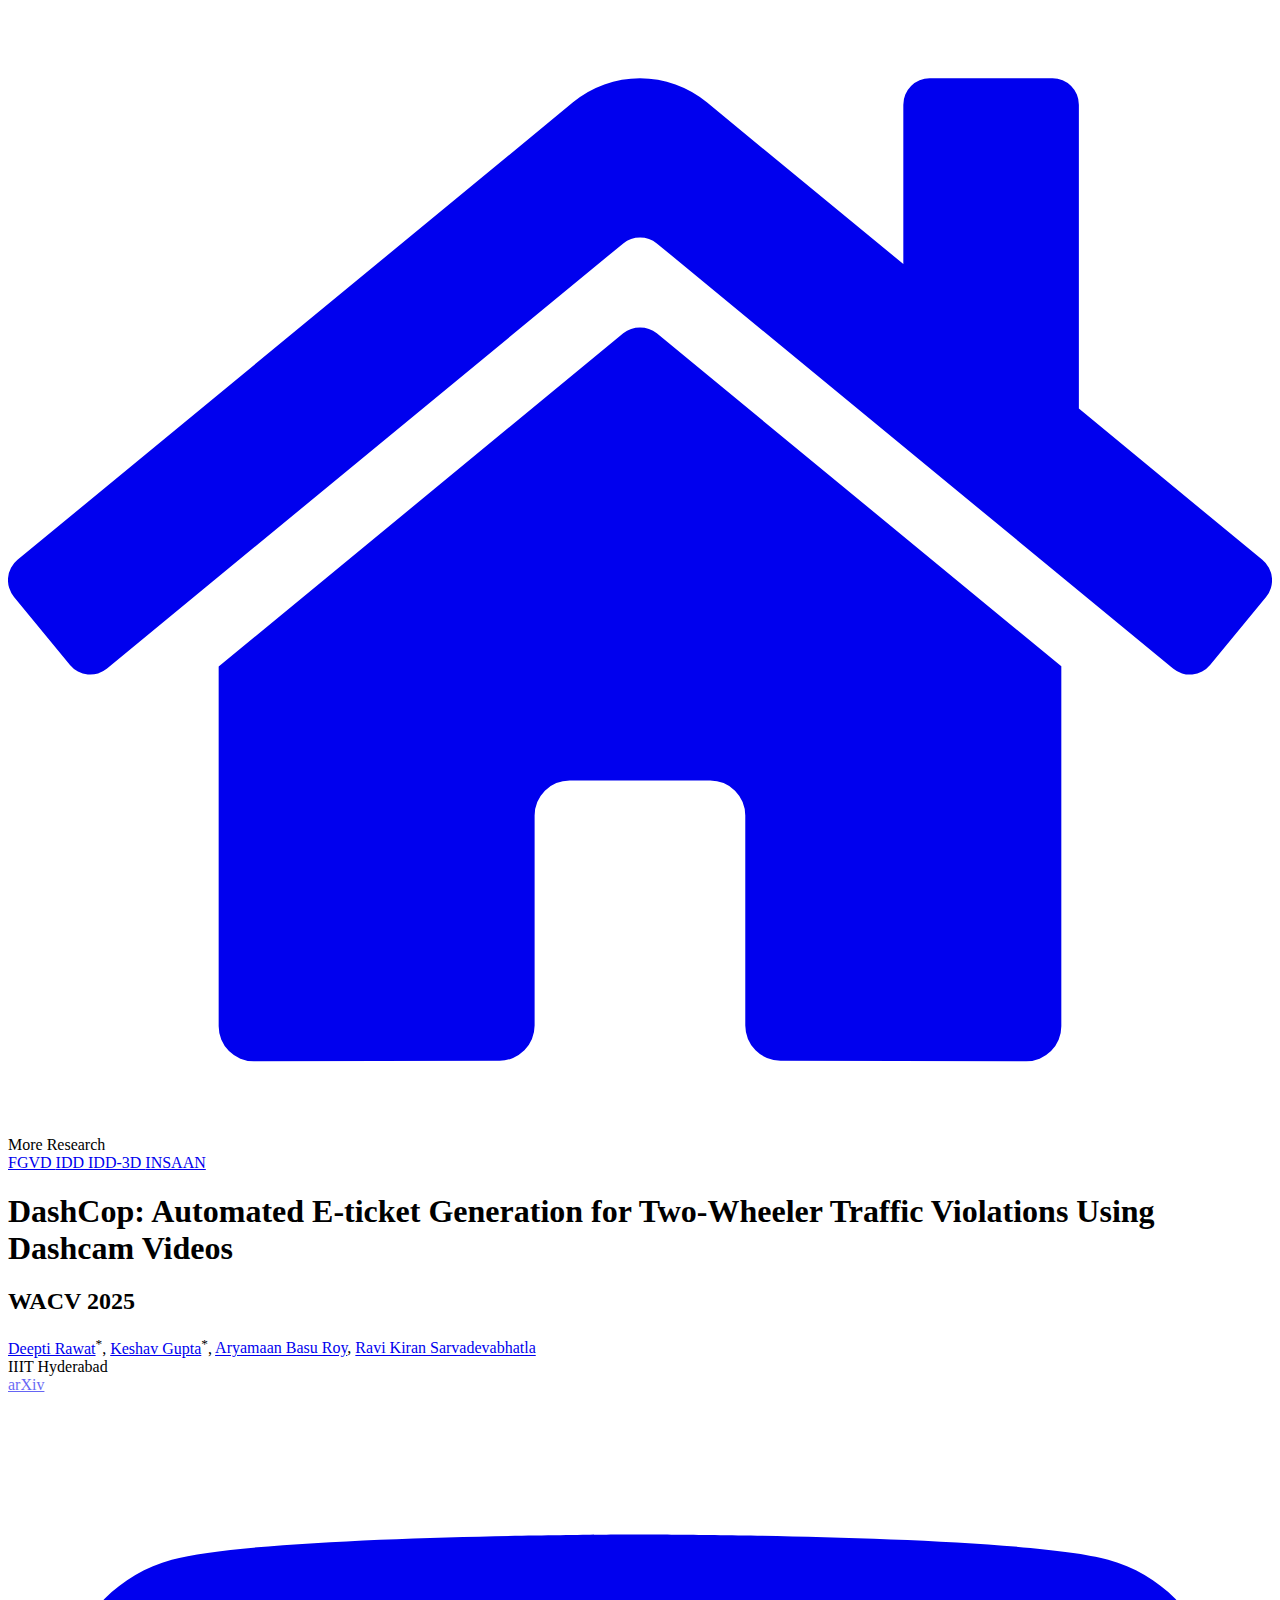
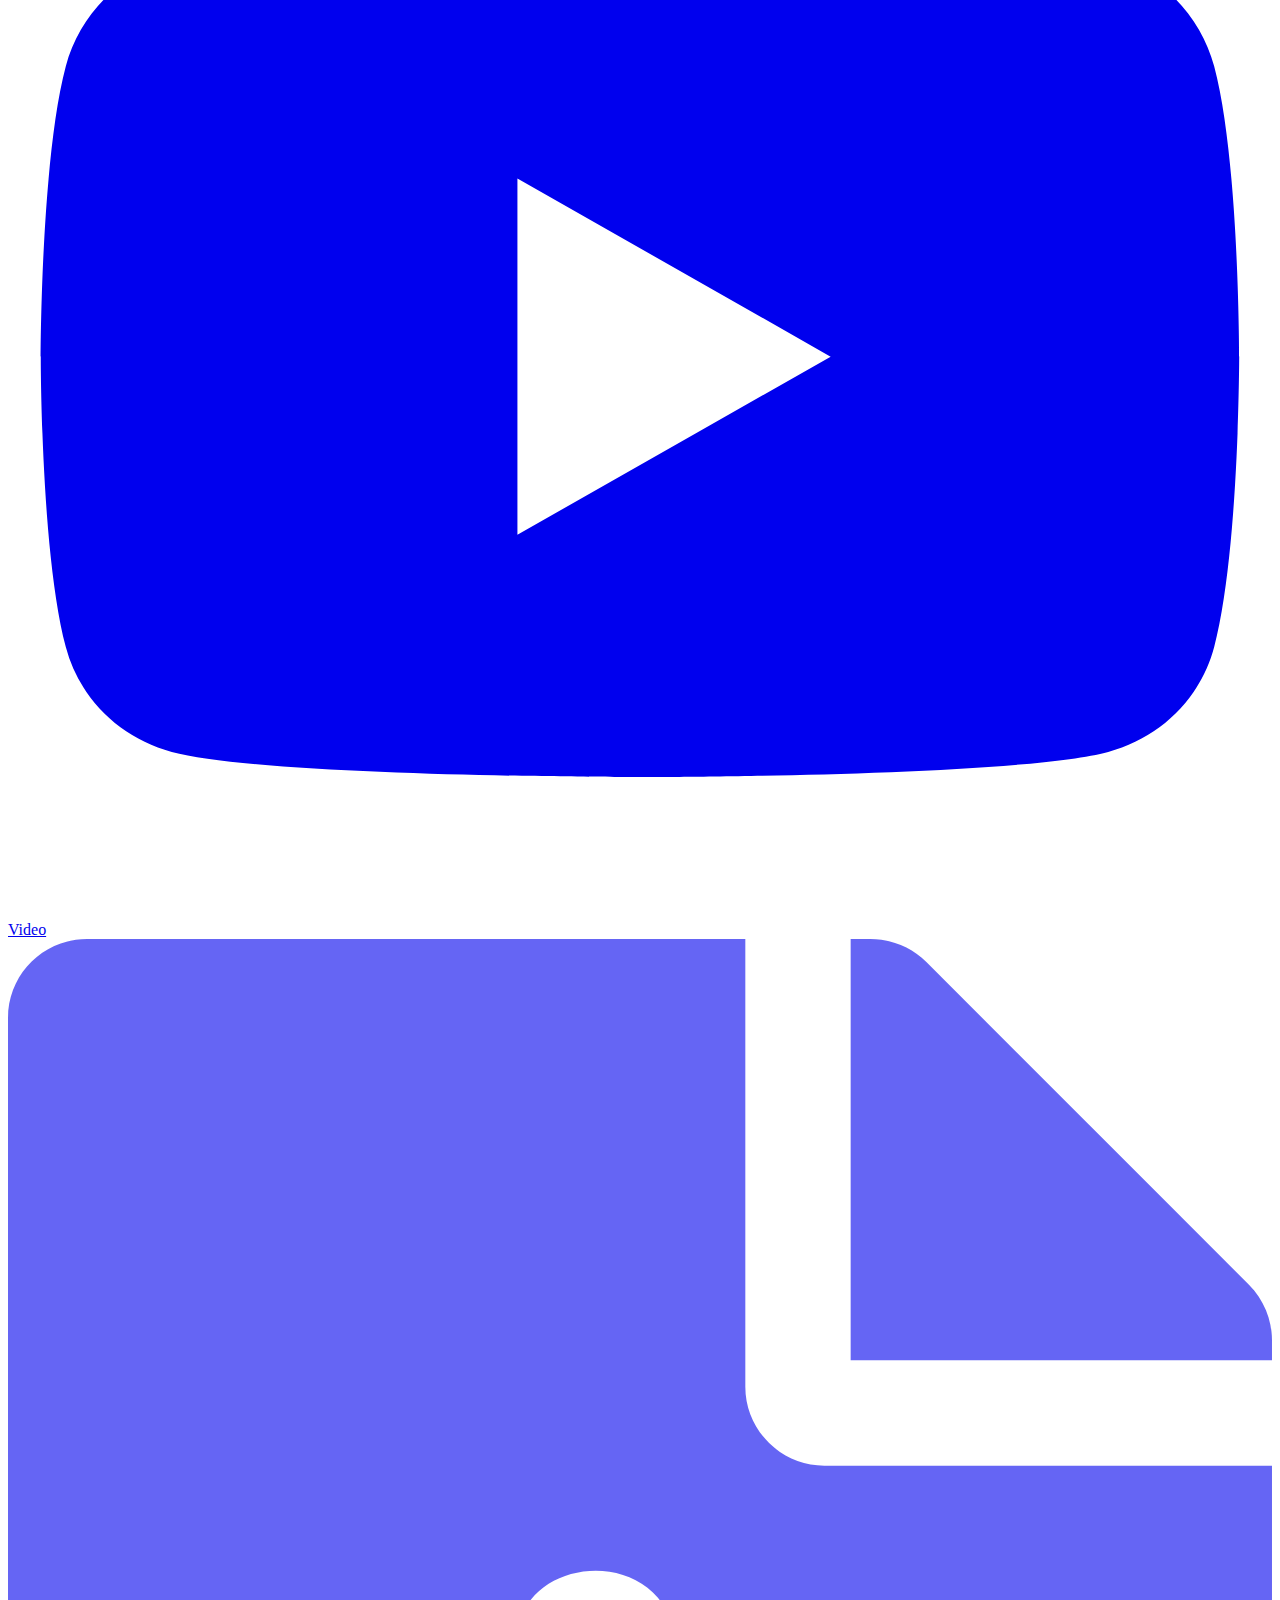
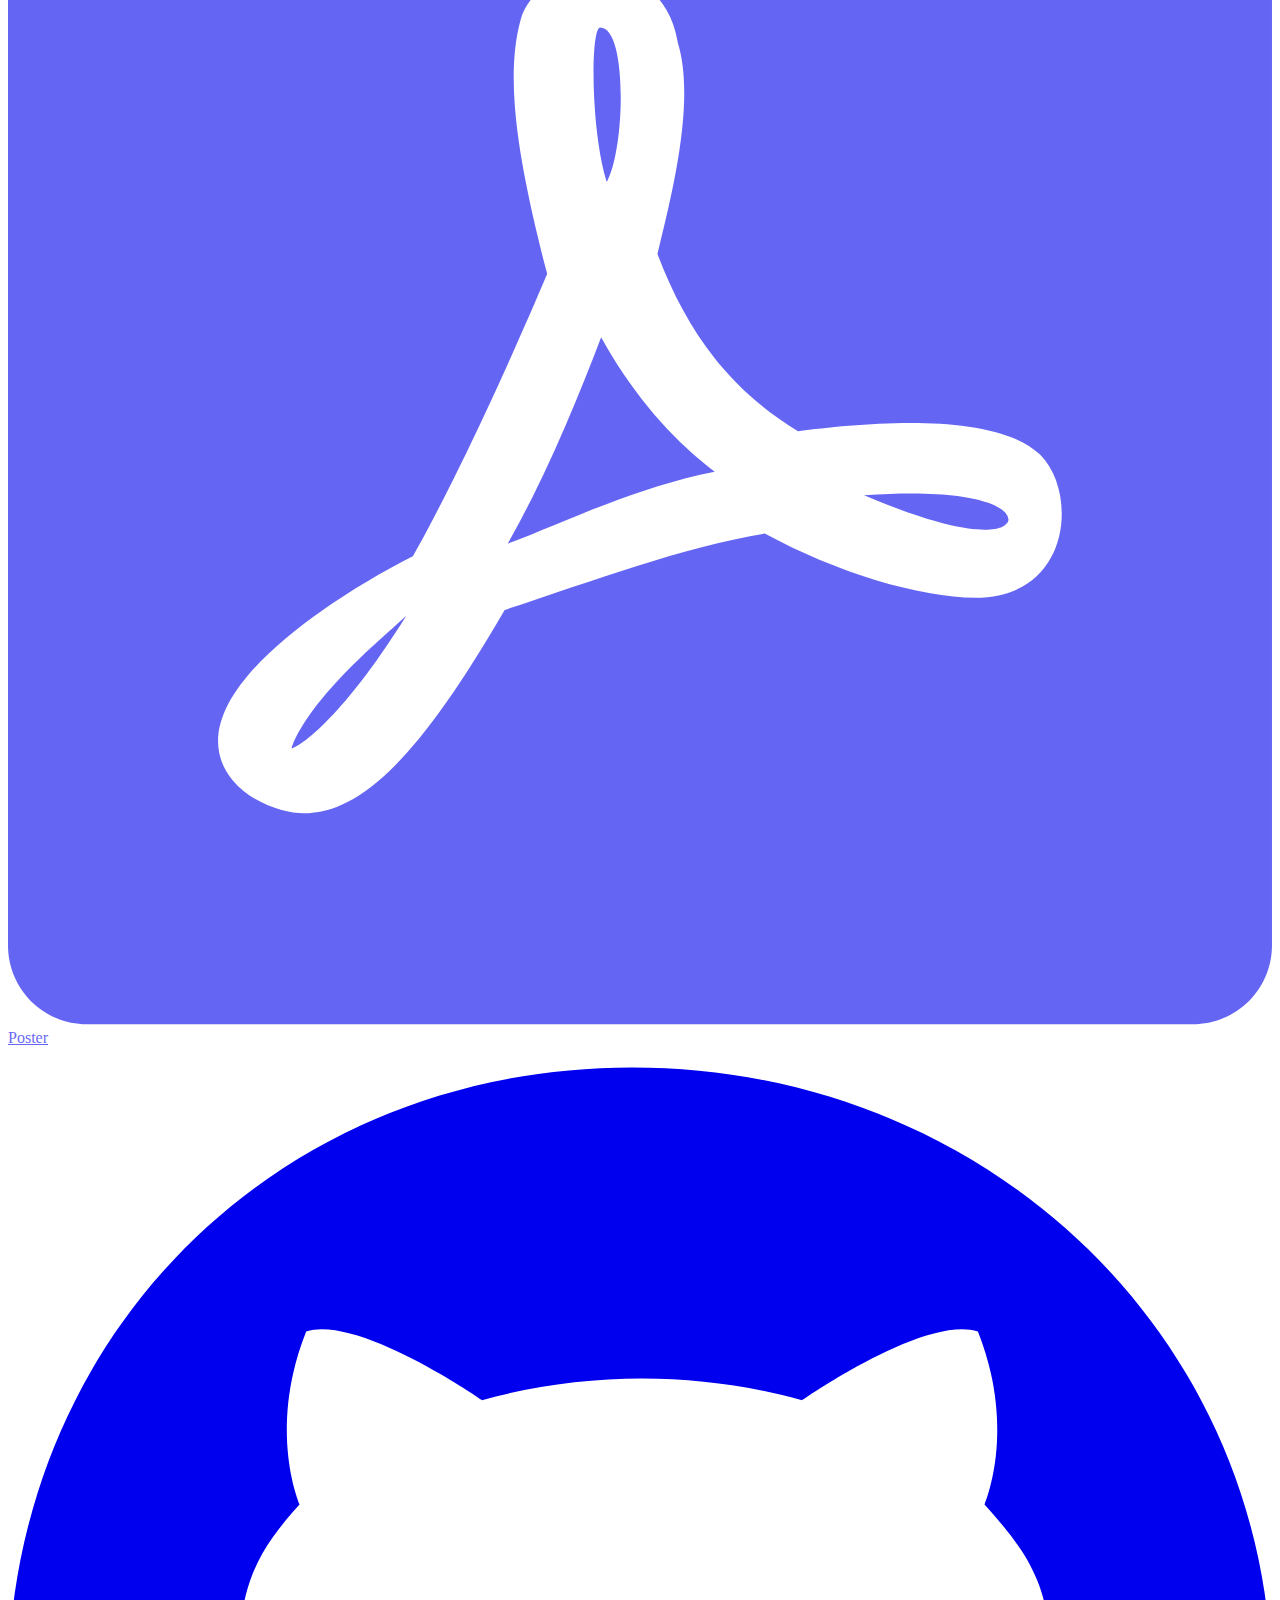
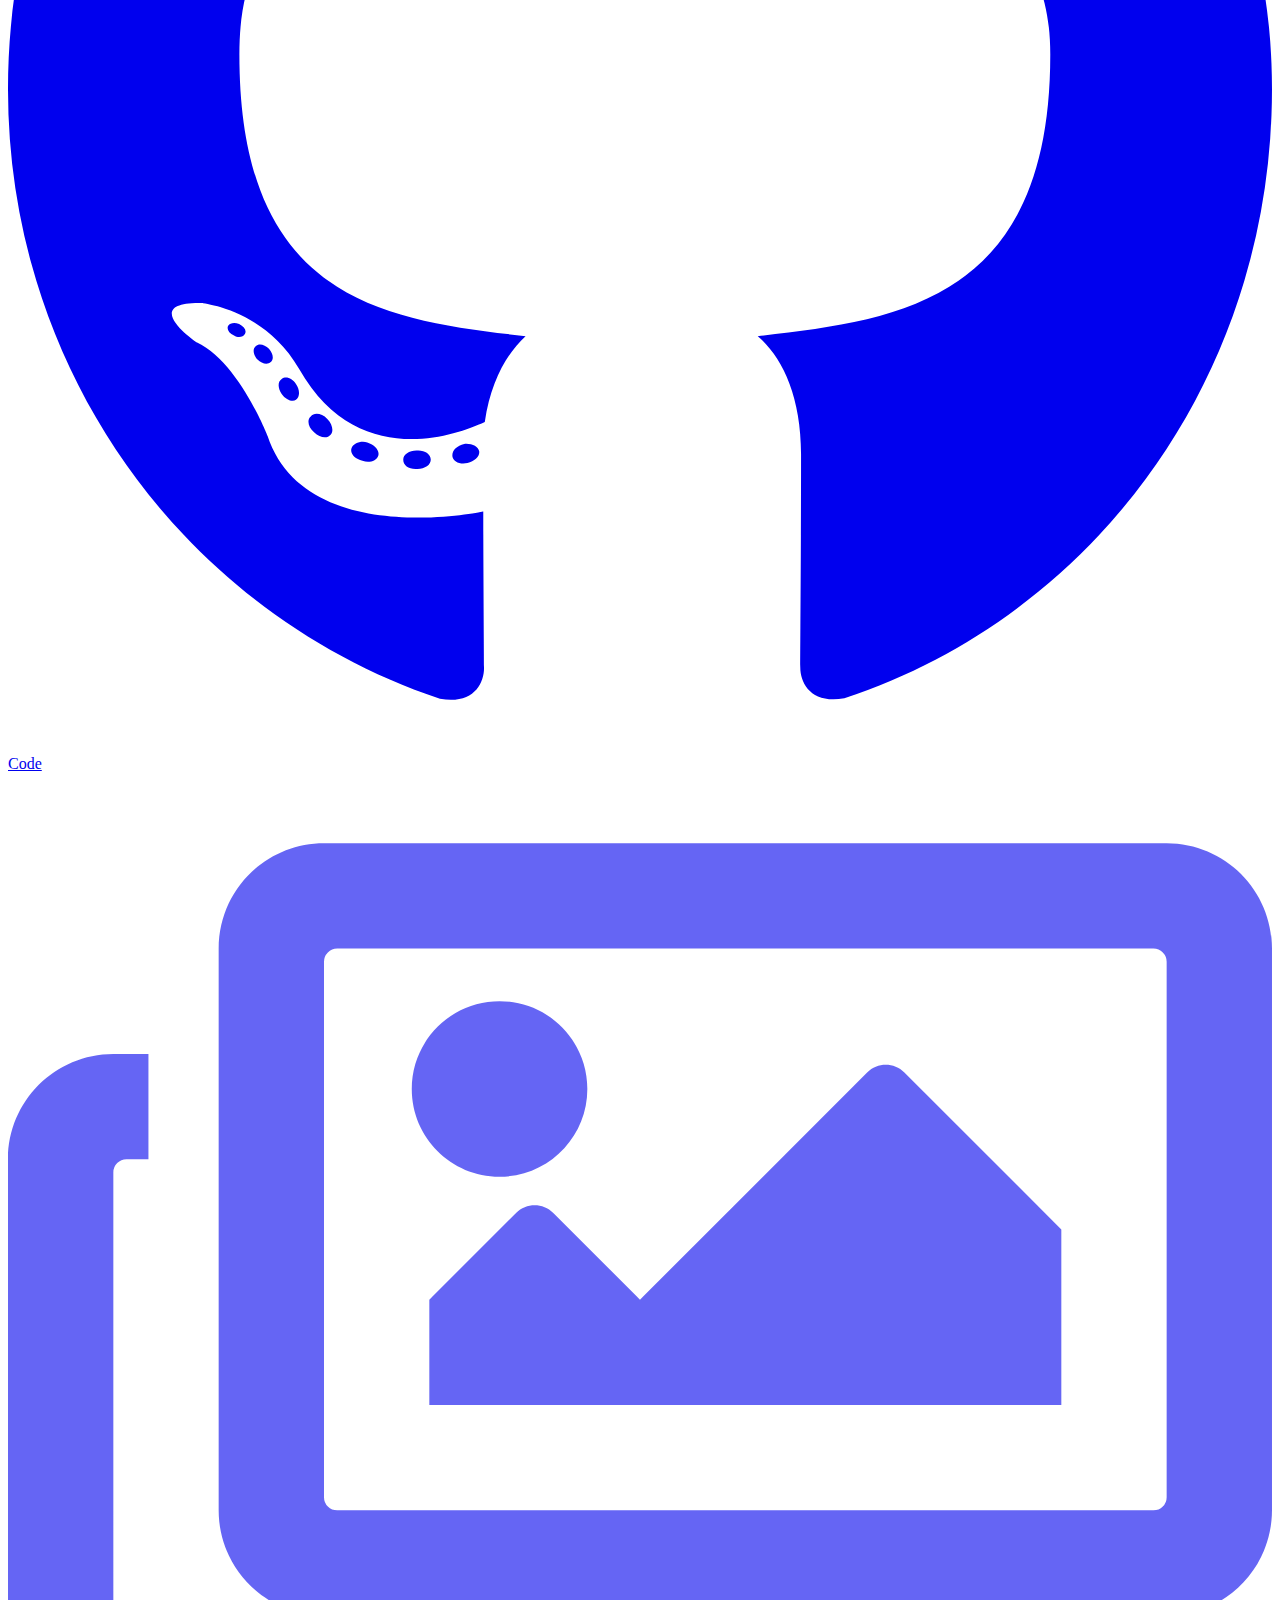
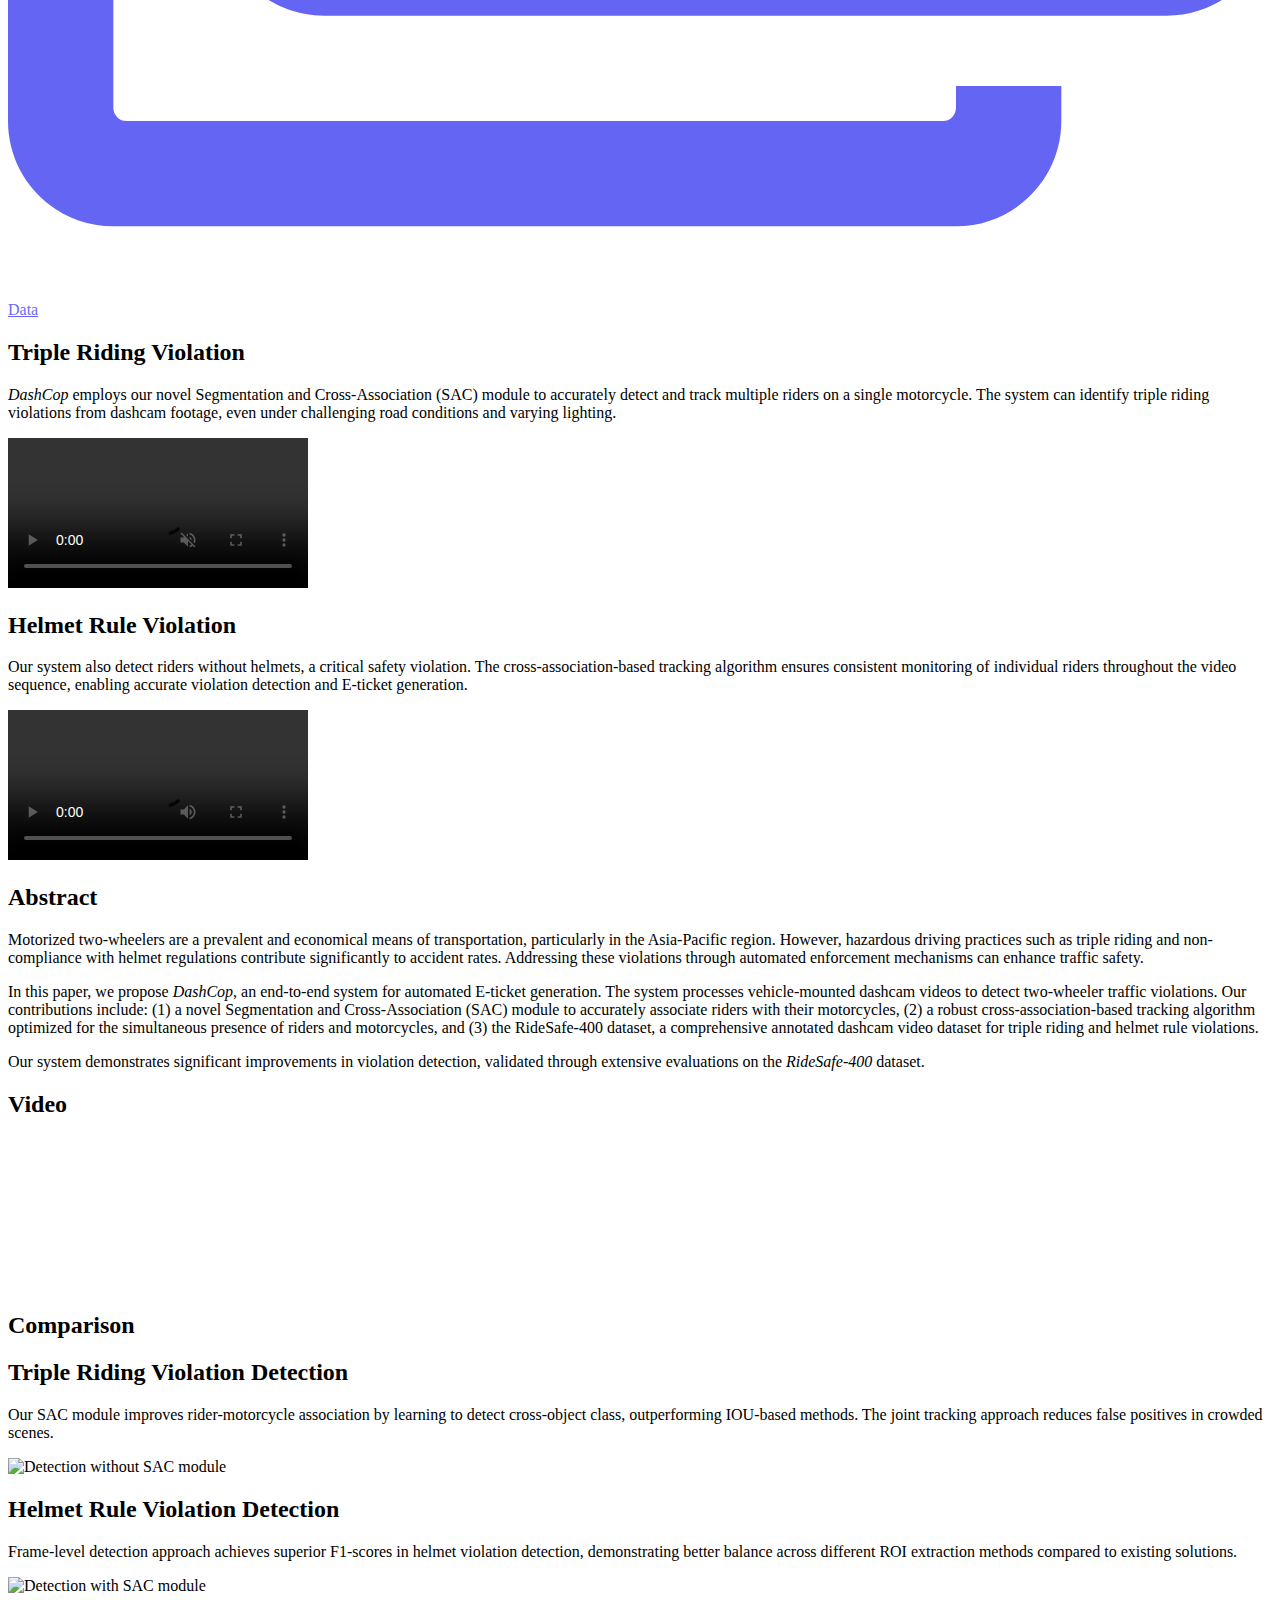
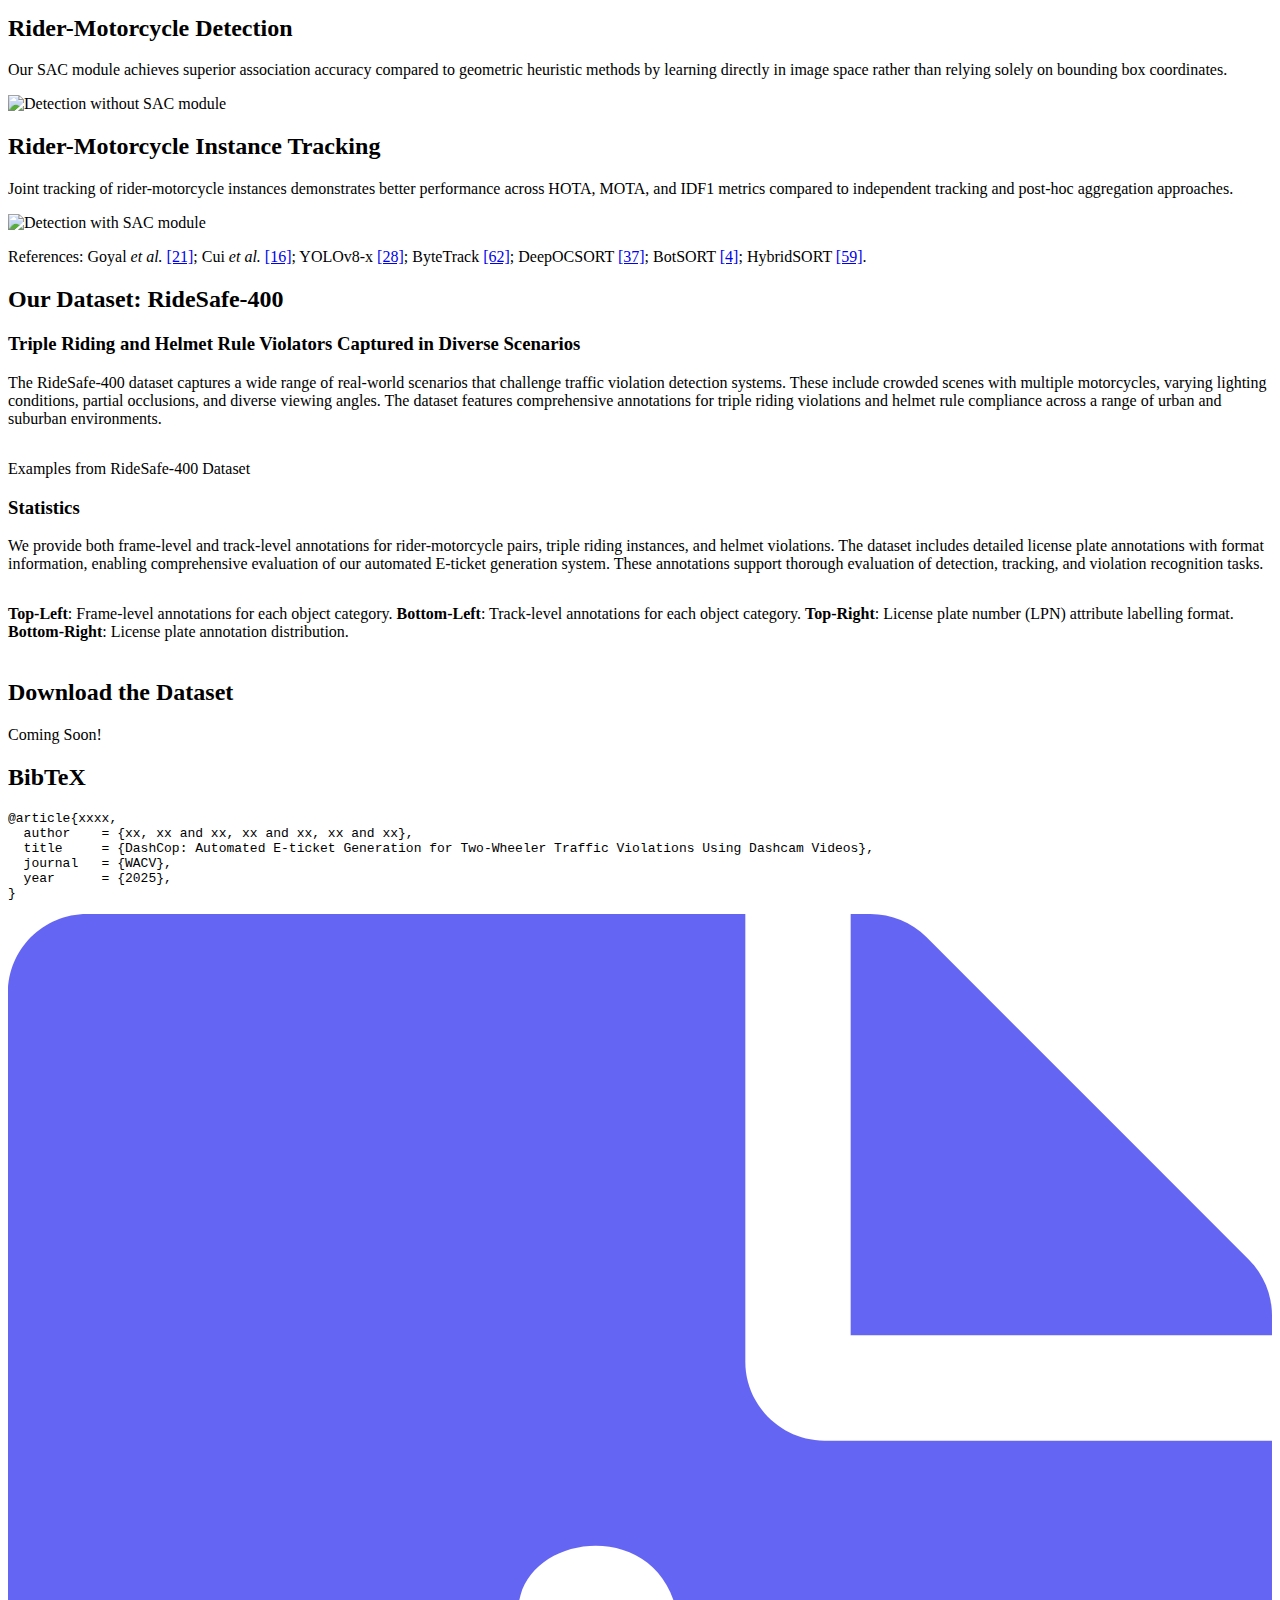
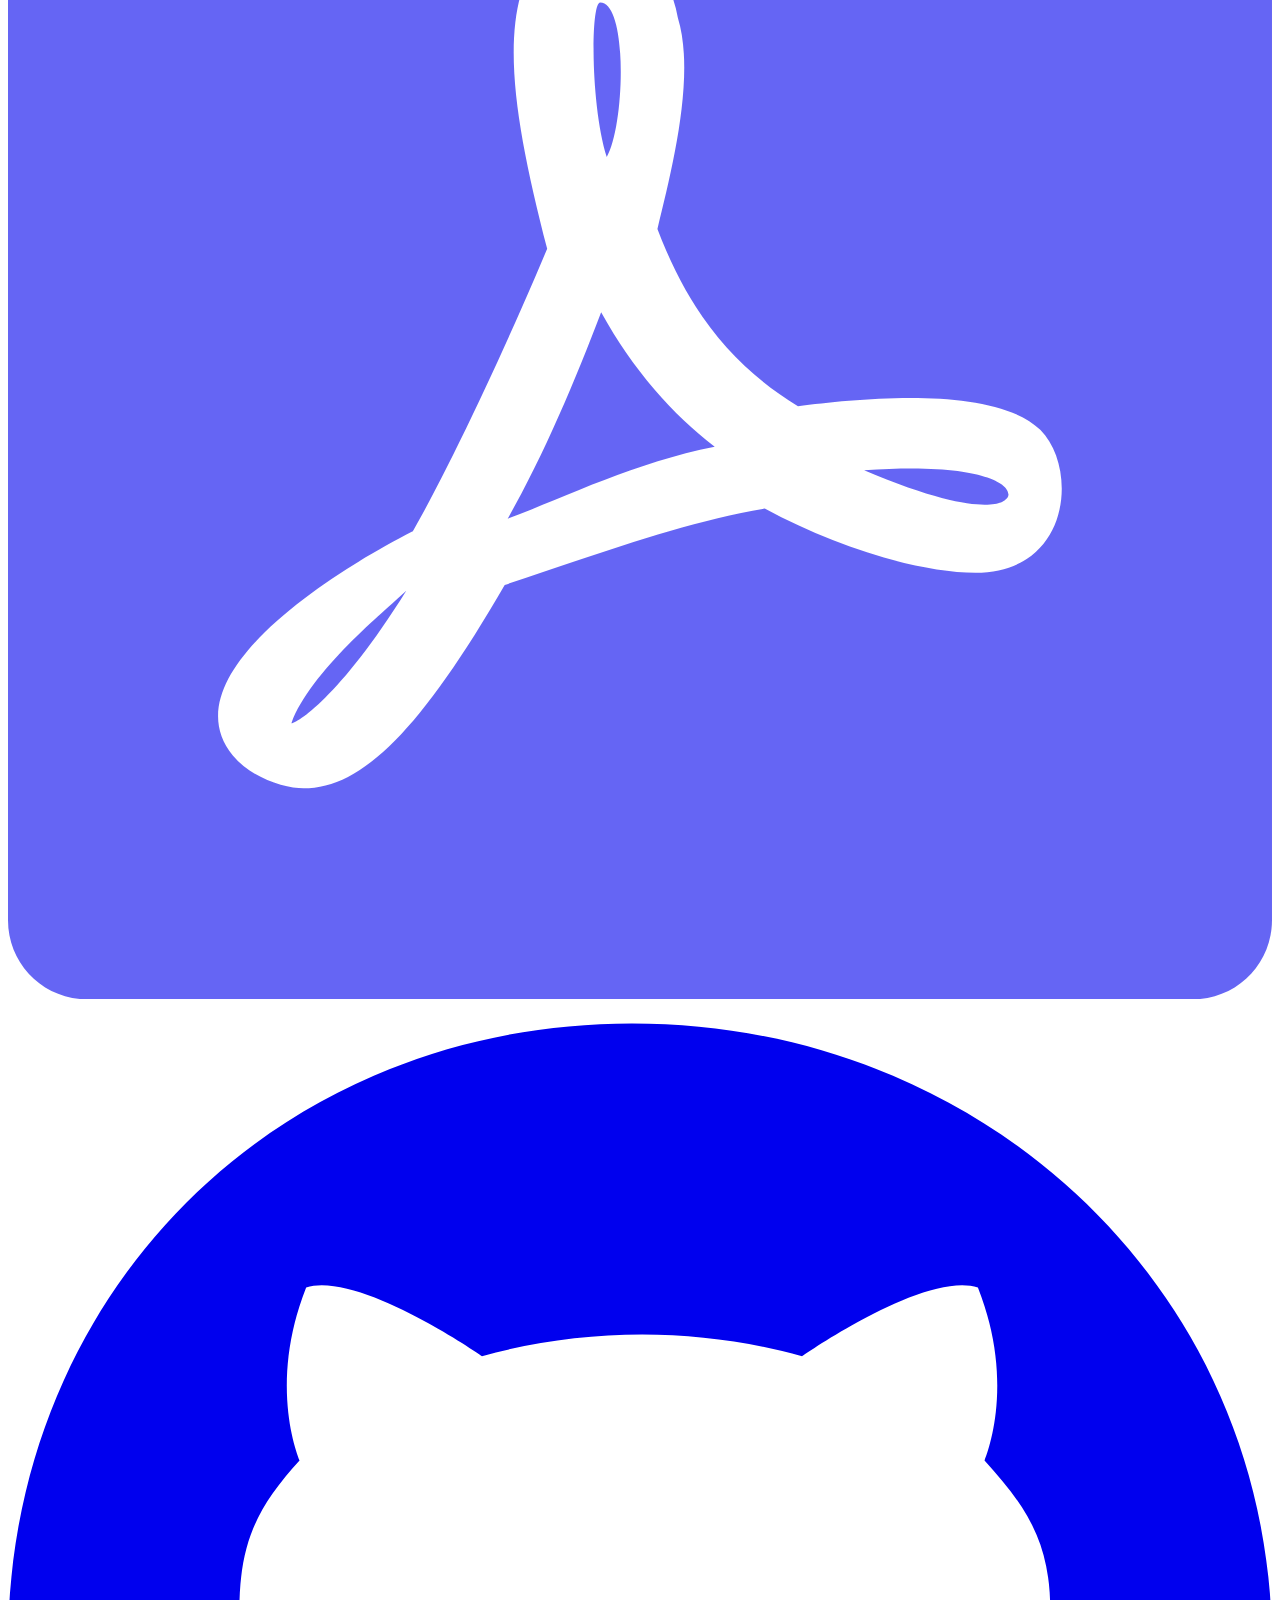
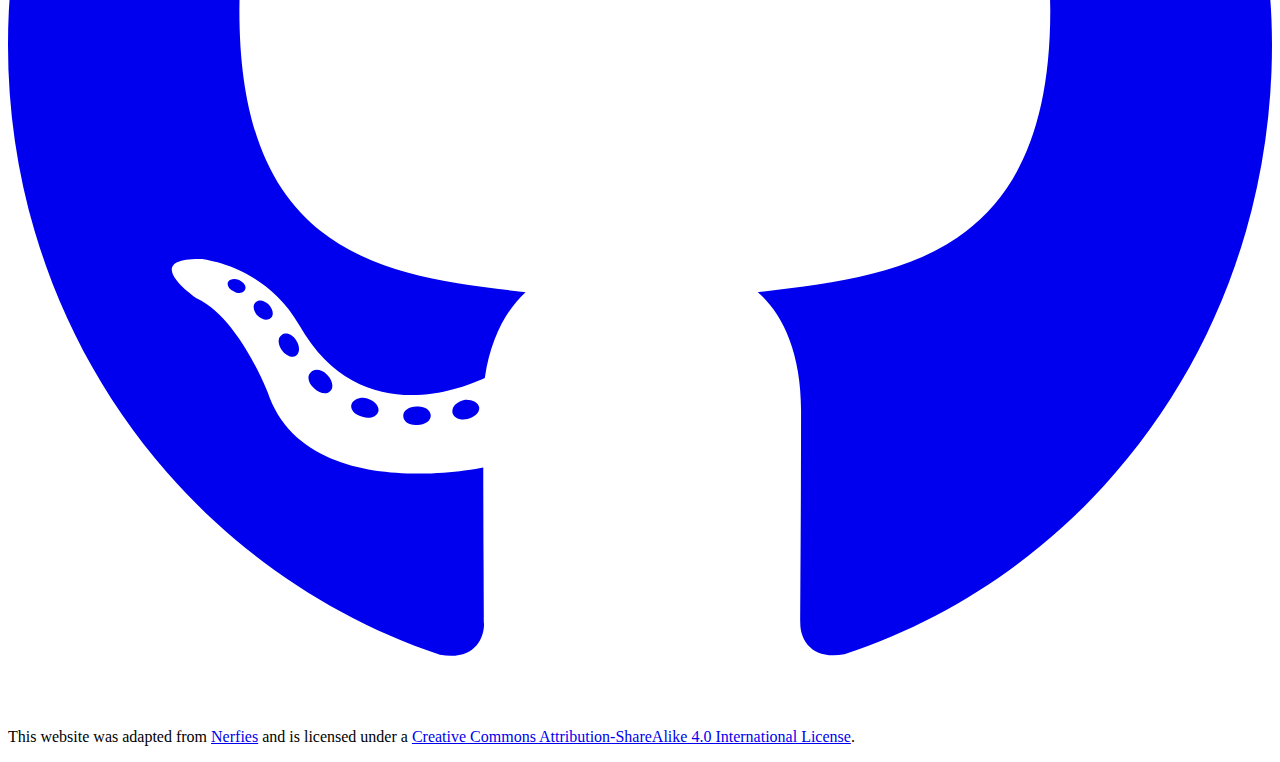
==== index.html @ e3e87f29 "Update index.html" ====
<!DOCTYPE html>
<html>
<head>
  <meta charset="utf-8">
  <meta name="description"
        content="DashCop, an end-to-end system for automated E-ticket generation. The system processes vehicle-mounted dashcam videos to detect two-wheeler traffic violations.">
  <meta name="keywords" content="RideSafe-400, Automated E-ticket generation, Traffic violation detection, Motorized two-wheelers, Dashcam video analysis, Triple riding detection, Helmet compliance, Automated traffic monitoring, Road safety technology, Two-wheeler accident prevention, Association-based tracking, License plate recognition, AutomatedEnforcement, TrafficSafety, DashCamAnalysis, TwoWheelerSafety, TripleRiding, HelmetDetection, E-Ticketing, CrossAssociation, RideSafe400, RoadSafetyTech, LicenseRecognition, ViolationDetection, TrafficMonitoring, DynamicTracking, AccidentPrevention">
  <meta name="viewport" content="width=device-width, initial-scale=1">
  <title>DashCop: Automated E-ticket Generation for Two-Wheeler Traffic Violations Using Dashcam Videos</title>

  <!-- Global site tag (gtag.js) - Google Analytics -->
  <!-- <script async src="https://www.googletagmanager.com/gtag/js?id=G-PYVRSFMDRL"></script>
  <script>
    window.dataLayer = window.dataLayer || [];

    function gtag() {
      dataLayer.push(arguments);
    }

    gtag('js', new Date());

    gtag('config', 'G-PYVRSFMDRL');
  </script> -->

  <link href="https://fonts.googleapis.com/css?family=Google+Sans|Noto+Sans|Castoro"
        rel="stylesheet">

  <link rel="stylesheet" href="./static/css/bulma.min.css">
  <link rel="stylesheet" href="./static/css/bulma-carousel.min.css">
  <link rel="stylesheet" href="./static/css/bulma-slider.min.css">
  <link rel="stylesheet" href="./static/css/fontawesome.all.min.css">
  <link rel="stylesheet"
        href="https://cdn.jsdelivr.net/gh/jpswalsh/academicons@1/css/academicons.min.css">
  <link rel="stylesheet" href="./static/css/index.css">
  <link rel="icon" href="./static/images/two.png">

  <script src="https://ajax.googleapis.com/ajax/libs/jquery/3.5.1/jquery.min.js"></script>
  <script defer src="./static/js/fontawesome.all.min.js"></script>
  <script src="./static/js/bulma-carousel.min.js"></script>
  <script src="./static/js/bulma-slider.min.js"></script>
  <script src="./static/js/index.js"></script>
</head>
<body>

  <!-- IDD-X -->
<nav class="navbar" role="navigation" aria-label="main navigation">
  <div class="navbar-brand">
    <a role="button" class="navbar-burger" aria-label="menu" aria-expanded="false">
      <span aria-hidden="true"></span>
      <span aria-hidden="true"></span>
      <span aria-hidden="true"></span>
    </a>
  </div>
  <div class="navbar-menu">
    <div class="navbar-start" style="flex-grow: 1; justify-content: center;">
      <a class="navbar-item" href="https://cvit.iiit.ac.in">
      <span class="icon">
          <svg class="svg-inline--fa fa-home fa-w-18" aria-hidden="true" focusable="false" data-prefix="fas" data-icon="home" role="img" xmlns="http://www.w3.org/2000/svg" viewBox="0 0 576 512" data-fa-i2svg=""><path fill="currentColor" d="M280.37 148.26L96 300.11V464a16 16 0 0 0 16 16l112.06-.29a16 16 0 0 0 15.92-16V368a16 16 0 0 1 16-16h64a16 16 0 0 1 16 16v95.64a16 16 0 0 0 16 16.05L464 480a16 16 0 0 0 16-16V300L295.67 148.26a12.19 12.19 0 0 0-15.3 0zM571.6 251.47L488 182.56V44.05a12 12 0 0 0-12-12h-56a12 12 0 0 0-12 12v72.61L318.47 43a48 48 0 0 0-61 0L4.34 251.47a12 12 0 0 0-1.6 16.9l25.5 31A12 12 0 0 0 45.15 301l235.22-193.74a12.19 12.19 0 0 1 15.3 0L530.9 301a12 12 0 0 0 16.9-1.6l25.5-31a12 12 0 0 0-1.7-16.93z"></path></svg><!-- <i class="fas fa-home"></i> Font Awesome fontawesome.com -->
      </span>
      </a>

      <div class="navbar-item has-dropdown is-hoverable">
        <a class="navbar-link">
          More Research
        </a>
        <div class="navbar-dropdown">
          <a class="navbar-item" href="https://github.com/iHubData-Mobility/public-FGVD">
            FGVD
          </a>
          <a class="navbar-item" href="https://idd.insaan.iiit.ac.in">
            IDD
          </a>
          <a class="navbar-item" href="https://idd3d.github.io">
            IDD-3D
          </a>
          <a class="navbar-item" href="https://insaan.iiit.ac.in">
            INSAAN
          </a>
        </div>
      </div>
    </div>

  </div>
</nav>

<!-- IDD-X -->
<section class="hero">
  <div class="hero-body">
    <div class="container is-max-desktop">
      <div class="columns is-centered">
        <div class="column has-text-centered">
          <h1 class="title is-3 publication-title">DashCop: Automated E-ticket Generation for Two-Wheeler Traffic Violations Using Dashcam Videos</h1>
          <h2 class="title is-5 publlication-title">WACV 2025</h2>
          <div class="is-size-5 publication-authors">
            <span class="author-block">
              <a href="https://www.linkedin.com/in/dr-deepti-rawat/&amp;hl=en">Deepti Rawat</a><sup>*</sup>,</span>
            <span class="author-block">
              <a href="https://www.linkedin.com/in/keshavgupta06/&amp;hl=en">Keshav Gupta</a><sup>*</sup>,</span>
            <span class="author-block">
              <a href="https://www.linkedin.com/in/aryamaan-basu-roy/&amp;hl=en">Aryamaan Basu Roy</a>,
            </span>
            <span class="author-block">
              <a href="https://ravika.github.io">Ravi Kiran Sarvadevabhatla</a>
            </span>
          </div>

          <div class="is-size-5 publication-authors">
            <span class="author-block">IIIT Hyderabad</span>
          </div>

          <div class="column has-text-centered">
            <!-- <div class="publication-links">
              <span class="link-block">
                <a href="http://arxiv.org/#" class="external-link button is-normal is-rounded is-dark">
                  <span class="icon">
                      <i class="ai ai-arxiv"></i>
                  </span>
                  <span>arXiv</span>
                </a>
              </span> -->

              <span class="link-block">
                <a href="#" class="external-link button is-normal is-rounded is-dark" disabled style="pointer-events: none; opacity: 0.6;">
                    <span class="icon">
                        <i class="ai ai-arxiv"></i>
                    </span>
                    <span>arXiv</span>
                </a>
            </span>

              <!-- Video Link. -->
              <span class="link-block">
                <a href="https://youtu.be/0QRPPqrfHgQ" class="external-link button is-normal is-rounded is-dark">
                  <span class="icon">
                      <svg class="svg-inline--fa fa-youtube fa-w-18" aria-hidden="true" focusable="false" data-prefix="fab" data-icon="youtube" role="img" xmlns="http://www.w3.org/2000/svg" viewBox="0 0 576 512" data-fa-i2svg=""><path fill="currentColor" d="M549.655 124.083c-6.281-23.65-24.787-42.276-48.284-48.597C458.781 64 288 64 288 64S117.22 64 74.629 75.486c-23.497 6.322-42.003 24.947-48.284 48.597-11.412 42.867-11.412 132.305-11.412 132.305s0 89.438 11.412 132.305c6.281 23.65 24.787 41.5 48.284 47.821C117.22 448 288 448 288 448s170.78 0 213.371-11.486c23.497-6.321 42.003-24.171 48.284-47.821 11.412-42.867 11.412-132.305 11.412-132.305s0-89.438-11.412-132.305zm-317.51 213.508V175.185l142.739 81.205-142.739 81.201z"></path></svg><!-- <i class="fab fa-youtube"></i> Font Awesome fontawesome.com -->
                  </span>
                  <span>Video</span>
                </a>
              </span>
              <!-- Poster Link. -->
              <span class="link-block">
                <a href="./static/videos/#.pdf" class="external-link button is-normal is-rounded is-dark" disabled style="pointer-events: none; opacity: 0.6;">
                  <span class="icon">
                      <svg class="svg-inline--fa fa-file-pdf fa-w-12" aria-hidden="true" focusable="false" data-prefix="fas" data-icon="file-pdf" role="img" xmlns="http://www.w3.org/2000/svg" viewBox="0 0 384 512" data-fa-i2svg=""><path fill="currentColor" d="M181.9 256.1c-5-16-4.9-46.9-2-46.9 8.4 0 7.6 36.9 2 46.9zm-1.7 47.2c-7.7 20.2-17.3 43.3-28.4 62.7 18.3-7 39-17.2 62.9-21.9-12.7-9.6-24.9-23.4-34.5-40.8zM86.1 428.1c0 .8 13.2-5.4 34.9-40.2-6.7 6.3-29.1 24.5-34.9 40.2zM248 160h136v328c0 13.3-10.7 24-24 24H24c-13.3 0-24-10.7-24-24V24C0 10.7 10.7 0 24 0h200v136c0 13.2 10.8 24 24 24zm-8 171.8c-20-12.2-33.3-29-42.7-53.8 4.5-18.5 11.6-46.6 6.2-64.2-4.7-29.4-42.4-26.5-47.8-6.8-5 18.3-.4 44.1 8.1 77-11.6 27.6-28.7 64.6-40.8 85.8-.1 0-.1.1-.2.1-27.1 13.9-73.6 44.5-54.5 68 5.6 6.9 16 10 21.5 10 17.9 0 35.7-18 61.1-61.8 25.8-8.5 54.1-19.1 79-23.2 21.7 11.8 47.1 19.5 64 19.5 29.2 0 31.2-32 19.7-43.4-13.9-13.6-54.3-9.7-73.6-7.2zM377 105L279 7c-4.5-4.5-10.6-7-17-7h-6v128h128v-6.1c0-6.3-2.5-12.4-7-16.9zm-74.1 255.3c4.1-2.7-2.5-11.9-42.8-9 37.1 15.8 42.8 9 42.8 9z"></path></svg><!-- <i class="fas fa-file-pdf"></i> Font Awesome fontawesome.com -->
                  </span>
                  <span>Poster</span>
                </a>
              </span>
              <!-- Code Link. -->
              <span class="link-block">
                <a href="https://github.com/Deepti-debug/DashCop/blob/main/README.md" class="external-link button is-normal is-rounded is-dark">
                  <span class="icon">
                      <svg class="svg-inline--fa fa-github fa-w-16" aria-hidden="true" focusable="false" data-prefix="fab" data-icon="github" role="img" xmlns="http://www.w3.org/2000/svg" viewBox="0 0 496 512" data-fa-i2svg=""><path fill="currentColor" d="M165.9 397.4c0 2-2.3 3.6-5.2 3.6-3.3.3-5.6-1.3-5.6-3.6 0-2 2.3-3.6 5.2-3.6 3-.3 5.6 1.3 5.6 3.6zm-31.1-4.5c-.7 2 1.3 4.3 4.3 4.9 2.6 1 5.6 0 6.2-2s-1.3-4.3-4.3-5.2c-2.6-.7-5.5.3-6.2 2.3zm44.2-1.7c-2.9.7-4.9 2.6-4.6 4.9.3 2 2.9 3.3 5.9 2.6 2.9-.7 4.9-2.6 4.6-4.6-.3-1.9-3-3.2-5.9-2.9zM244.8 8C106.1 8 0 113.3 0 252c0 110.9 69.8 205.8 169.5 239.2 12.8 2.3 17.3-5.6 17.3-12.1 0-6.2-.3-40.4-.3-61.4 0 0-70 15-84.7-29.8 0 0-11.4-29.1-27.8-36.6 0 0-22.9-15.7 1.6-15.4 0 0 24.9 2 38.6 25.8 21.9 38.6 58.6 27.5 72.9 20.9 2.3-16 8.8-27.1 16-33.7-55.9-6.2-112.3-14.3-112.3-110.5 0-27.5 7.6-41.3 23.6-58.9-2.6-6.5-11.1-33.3 2.6-67.9 20.9-6.5 69 27 69 27 20-5.6 41.5-8.5 62.8-8.5s42.8 2.9 62.8 8.5c0 0 48.1-33.6 69-27 13.7 34.7 5.2 61.4 2.6 67.9 16 17.7 25.8 31.5 25.8 58.9 0 96.5-58.9 104.2-114.8 110.5 9.2 7.9 17 22.9 17 46.4 0 33.7-.3 75.4-.3 83.6 0 6.5 4.6 14.4 17.3 12.1C428.2 457.8 496 362.9 496 252 496 113.3 383.5 8 244.8 8zM97.2 352.9c-1.3 1-1 3.3.7 5.2 1.6 1.6 3.9 2.3 5.2 1 1.3-1 1-3.3-.7-5.2-1.6-1.6-3.9-2.3-5.2-1zm-10.8-8.1c-.7 1.3.3 2.9 2.3 3.9 1.6 1 3.6.7 4.3-.7.7-1.3-.3-2.9-2.3-3.9-2-.6-3.6-.3-4.3.7zm32.4 35.6c-1.6 1.3-1 4.3 1.3 6.2 2.3 2.3 5.2 2.6 6.5 1 1.3-1.3.7-4.3-1.3-6.2-2.2-2.3-5.2-2.6-6.5-1zm-11.4-14.7c-1.6 1-1.6 3.6 0 5.9 1.6 2.3 4.3 3.3 5.6 2.3 1.6-1.3 1.6-3.9 0-6.2-1.4-2.3-4-3.3-5.6-2z"></path></svg><!-- <i class="fab fa-github"></i> Font Awesome fontawesome.com -->
                  </span>
                  <span>Code</span>
                  </a>
              </span>
              <!-- Dataset Link. -->
              <span class="link-block">
                <a href="https://insaan.iiit.ac.in/datasets/#dashcop" class="external-link button is-normal is-rounded is-dark" disabled style="pointer-events: none; opacity: 0.6;">
                  <span class="icon">
                      <svg class="svg-inline--fa fa-images fa-w-18" aria-hidden="true" focusable="false" data-prefix="far" data-icon="images" role="img" xmlns="http://www.w3.org/2000/svg" viewBox="0 0 576 512" data-fa-i2svg=""><path fill="currentColor" d="M480 416v16c0 26.51-21.49 48-48 48H48c-26.51 0-48-21.49-48-48V176c0-26.51 21.49-48 48-48h16v48H54a6 6 0 0 0-6 6v244a6 6 0 0 0 6 6h372a6 6 0 0 0 6-6v-10h48zm42-336H150a6 6 0 0 0-6 6v244a6 6 0 0 0 6 6h372a6 6 0 0 0 6-6V86a6 6 0 0 0-6-6zm6-48c26.51 0 48 21.49 48 48v256c0 26.51-21.49 48-48 48H144c-26.51 0-48-21.49-48-48V80c0-26.51 21.49-48 48-48h384zM264 144c0 22.091-17.909 40-40 40s-40-17.909-40-40 17.909-40 40-40 40 17.909 40 40zm-72 96l39.515-39.515c4.686-4.686 12.284-4.686 16.971 0L288 240l103.515-103.515c4.686-4.686 12.284-4.686 16.971 0L480 208v80H192v-48z"></path></svg><!-- <i class="far fa-images"></i> Font Awesome fontawesome.com -->
                  </span>
                  <span>Data</span>
                  </a>
            </span></div>

          </div>
        </div>
      </div>
    </div>
  </div>
</section>

<section class="hero teaser">
  <div class="container is-max-desktop">
    <div class="hero-body pb-2"> <!-- Added pb-2 class for reduced padding bottom -->

      <div class="columns is-centered">
        <!-- teaser triple riding violation -->
        <div class="column">
          <div class="content">
            <h2 class="title is-3">Triple Riding Violation</h2>
            <p>
              <i>DashCop</i> employs our novel Segmentation and Cross-Association (SAC) module to accurately detect and track multiple riders on a single motorcycle. The system can identify triple 
              riding violations from dashcam footage, even under challenging road conditions 
              and varying lighting.
            </p>
            <video id="dollyzoom" autoplay controls muted loop playsinline height="100%">
              <source src="./static/videos/tr_violation.mp4"
                      type="video/mp4">
            </video>
          </div>
        </div>
        <!-- teaser triple riding violation -->

        <!-- teaser helmet rule violation -->
        <div class="column">
          <h2 class="title is-3">Helmet Rule Violation</h2>
          <div class="columns is-centered">
            <div class="column content">
              <p>
                Our system also detect riders without helmets, a critical safety violation. The cross-association-based tracking algorithm ensures 
                consistent monitoring of individual riders throughout the video sequence, enabling 
                accurate violation detection and E-ticket generation.
              </p>
              <video id="matting-video" controls playsinline height="100%">
                <source src="./static/videos/helmet_violation.mp4"
                        type="video/mp4">
              </video>
            </div>
          </div>
        </div>
        <!-- teaser helmet rule violation -->
      </div>
      
      <!-- <h2 class="subtitle has-text-centered">
        <span class="dnerf">Nerfies</span> turns selfie videos from your phone into
        free-viewpoint
        portraits.
      </h2> -->
    </div>
  </div>
</section>

<section class="section">
  <div class="container is-max-desktop">
    <!-- Abstract. -->
    <div class="columns is-centered has-text-centered">
      <div class="column is-four-fifths">
        <h2 class="title is-3">Abstract</h2>
        <div class="content has-text-justified">
          <p>
            Motorized two-wheelers are a prevalent and economical means of transportation, particularly in the Asia-Pacific region. However, hazardous driving practices such as triple riding and non-compliance with helmet regulations contribute significantly to accident rates. Addressing these violations through automated enforcement mechanisms can enhance traffic safety.
          </p>
          <p>
            In this paper, we propose <i>DashCop</i>, an end-to-end system for automated E-ticket generation. The system processes vehicle-mounted dashcam videos to detect two-wheeler traffic violations. Our contributions include: (1) a novel Segmentation and Cross-Association (SAC) module to accurately associate riders with their motorcycles, (2) a robust cross-association-based tracking algorithm optimized for the simultaneous presence of riders and motorcycles, and (3) the RideSafe-400 dataset, a comprehensive annotated dashcam video dataset for triple riding and helmet rule violations.
          </p>
          <p>
            Our system demonstrates significant improvements in violation detection, validated through extensive evaluations on the <i>RideSafe-400</i> dataset.
          </p>
        </div>
      </div>
    </div>
    <!--/ Abstract. -->

    <!-- Paper video. -->
    <div class="columns is-centered has-text-centered mt-5"> <!-- Added mt-5 for more top margin -->
      <div class="column is-four-fifths">
        <h2 class="title is-3">Video</h2>
        <div class="publication-video">
          <iframe src="https://www.youtube.com/embed/0QRPPqrfHgQ?rel=0&amp;showinfo=0"
                  frameborder="0" allow="autoplay; encrypted-media" allowfullscreen></iframe>
        </div>
      </div>
    </div>
    <!--/ Paper video. -->
  </div>
</section>

<section class="section pt-3">  <!-- Added pt-3 to reduce top padding of section -->
  <div class="container is-max-desktop">

    <!-- Animation. -->
    <div class="columns is-centered">
      <div class="column is-full-width">
        <h2 class="title is-3">Comparison</h2>

        <!-- Two-column comparison -->
        <div class="columns is-centered">
          <!-- Left Column -->
          <div class="column">
            <div class="content">
              <h2 class="title is-4">Triple Riding Violation Detection</h2>
              <p>
                Our SAC module improves rider-motorcycle association by learning to detect cross-object class, outperforming IOU-based methods. The joint tracking approach reduces false positives in crowded scenes.
              </p>
              <div class="has-text-centered">
                <img src="./static/images/tr_comparison.png"
                    alt="Detection without SAC module"
                    class="comparison-image"/>
              </div>
            </div>
          </div>

          <!-- Right Column -->
          <div class="column">
            <div class="content">
              <h2 class="title is-4">Helmet Rule Violation Detection</h2>
              <p>
                Frame-level detection approach achieves superior F1-scores in helmet violation detection, demonstrating better balance across different ROI extraction methods compared to existing solutions.
              </p>
              <div class="has-text-centered">
                <img src="./static/images/hv_comparison.png"
                    alt="Detection with SAC module"
                    class="comparison-image"/>
              </div>
            </div>
          </div>
        </div>

        <!-- Two-column comparison -->
        <div class="columns is-centered mb-0"> <!-- Added mb-0 to keep no bottom padding -->
          <!-- Left Column -->
          <div class="column">
            <div class="content">
              <h2 class="title is-4">Rider-Motorcycle Detection</h2>
              <p>
                Our SAC module achieves superior association accuracy compared to geometric heuristic methods by learning directly in image space rather than relying solely on bounding box coordinates.
              </p>
              <div class="has-text-centered">
                <img src="./static/images/RM_assoc_comparison.png"
                    alt="Detection without SAC module"
                    class="comparison-image"/>
              </div>
            </div>
          </div>

          <!-- Right Column -->
          <div class="column">
            <div class="content">
              <h2 class="title is-4">Rider-Motorcycle Instance Tracking</h2>
              <p>
                Joint tracking of rider-motorcycle instances demonstrates better performance across HOTA, MOTA, and IDF1 metrics compared to independent tracking and post-hoc aggregation approaches.
              </p>
              <div class="has-text-centered">
                <img src="./static/images/tracking_comparison.png"
                    alt="Detection with SAC module"
                    class="comparison-image"/>
              </div>
            </div>
          </div>
        </div>

        <!-- References spanning both columns -->
        <div class="columns is-centered mt-0"> <!-- Changed to mt-2 -->
          <div class="column is-full pt-0">
            <div class="content has-text-justified">
              <p class="mt-0"> <!-- Added mt-0 to remove any top margin from paragraph -->
                References: Goyal <i>et al.</i> <a href="https://arxiv.org/abs/2204.08364">[21]</a>; Cui <i>et al.</i> <a href="https://openaccess.thecvf.com/content/CVPR2023W/AICity/papers/Cui_An_Effective_Motorcycle_Helmet_Object_Detection_Framework_for_Intelligent_Traffic_CVPRW_2023_paper.pdf">[16]</a>; YOLOv8-x <a href="https://docs.ultralytics.com/models/yolov8/">[28]</a>; ByteTrack <a href="https://arxiv.org/abs/2110.06864">[62]</a>; DeepOCSORT <a href="https://arxiv.org/abs/2302.11813">[37]</a>; BotSORT <a href="https://arxiv.org/abs/2206.14651">[4]</a>; HybridSORT <a href="https://arxiv.org/html/2308.00783">[59]</a>.
              </p>
            </div>
          </div>
        </div>

        <div class="columns is-centered">
          <div class="column is-full-width">
            <h2 class="title is-3 mt-5">Our Dataset: RideSafe-400</h2>
    
            <h3 class="title is-4">Triple Riding and Helmet Rule Violators Captured in Diverse Scenarios</h3>
            <div class="content has-text-justified">
              <p>
                The RideSafe-400 dataset captures a wide range of real-world scenarios that challenge traffic violation detection systems. These include crowded scenes with multiple motorcycles, varying lighting conditions, partial occlusions, and diverse viewing angles. The dataset features comprehensive annotations for triple riding violations and helmet rule compliance across a range of urban and suburban environments.
              </p>
            </div>

            <div class="content has-text-centered" style="padding: 0; margin: 0;"> <!-- Removed any default margins -->
              <figure style="margin: 0; padding: 0; width: 100%;"> <!-- Added full width and removed margins -->
                <img src="./static/images/challenging_scenarios_blurredface_resize.png" 
                    alt="RideSafe-400 Dataset showing various challenging scenarios of traffic violations"
                    style="width: 100%; height: auto; display: block;" loading="lazy" />  <!-- Force full width -->
                <figcaption style="margin-top: 1rem;">Examples from RideSafe-400 Dataset</figcaption>
              </figure>
            </div>

            <h3 class="title is-4">Statistics</h3>
            <div class="content has-text-justified">
              <p>
                We provide both frame-level and track-level annotations for rider-motorcycle pairs, triple riding instances, and helmet violations. The dataset includes detailed license plate annotations with format information, enabling comprehensive evaluation of our automated E-ticket generation system. These annotations support thorough evaluation of detection, tracking, and violation recognition tasks.
              </p>
            </div>
  
            <div class="content has-text-centered" style="padding: 0; margin: 0;"> <!-- Removed any default margins -->
              <figure style="margin: 0; padding: 0; width: 100%;"> <!-- Added full width and removed margins -->
                <img src="./static/images/distribution_classes_and_lp.png" 
                    alt="RideSafe-400 Statistics"
                    style="width: 100%; height: auto; display: block;" loading="lazy" />  <!-- Force full width -->
                <figcaption style="margin-top: 1rem;"><b>Top-Left</b>: Frame-level annotations for each object category. <b>Bottom-Left</b>: Track-level annotations for each object category. <b>Top-Right</b>: License plate number (LPN) attribute labelling format. <b>Bottom-Right</b>: License plate annotation distribution.</figcaption>
              </figure>
            </div>

          </div>
        </div>

        <!-- Re-rendering. --> <!-- I MIGHT USE LATER IF WE INCLUDE A VIDEO HERE -->
        <!-- <h3 class="title is-4">Re-rendering the input video</h3>
        <div class="content has-text-justified">
          <p>
            Using <span class="dnerf">Nerfies</span>, you can re-render a video from a novel
            viewpoint such as a stabilized camera by playing back the training deformations.
          </p>
        </div>
        <div class="content has-text-centered">
          <video id="replay-video"
                 controls
                 muted
                 preload
                 playsinline
                 width="75%">
            <source src="./static/videos/replay.mp4"
                    type="video/mp4">
          </video>
        </div> -->
        <!--/ Re-rendering. -->

    <br/>

    <!-- Concurrent Work. -->
    <div class="columns is-centered">
      <div class="column is-full-width">
        <h2 class="title is-3">Download the Dataset</h2>

        <div class="content has-text-justified">
          <p>
            Coming Soon!
          </p>
        </div>
      </div>
    </div>
    <!--/ Concurrent Work. -->

  </div>
</section>


<section class="section" id="BibTeX">
  <div class="container is-max-desktop content">
    <h2 class="title">BibTeX</h2>
    <pre><code>@article{xxxx,
  author    = {xx, xx and xx, xx and xx, xx and xx},
  title     = {DashCop: Automated E-ticket Generation for Two-Wheeler Traffic Violations Using Dashcam Videos},
  journal   = {WACV},
  year      = {2025},
}</code></pre>
  </div>
</section>


<footer class="footer">
  <div class="container">
    <div class="content has-text-centered">
      <a class="icon-link" href="./static/videos/#.pdf" disabled style="pointer-events: none; opacity: 0.6;">
        <svg class="svg-inline--fa fa-file-pdf fa-w-12" aria-hidden="true" focusable="false" data-prefix="fas" data-icon="file-pdf" role="img" xmlns="http://www.w3.org/2000/svg" viewBox="0 0 384 512" data-fa-i2svg=""><path fill="currentColor" d="M181.9 256.1c-5-16-4.9-46.9-2-46.9 8.4 0 7.6 36.9 2 46.9zm-1.7 47.2c-7.7 20.2-17.3 43.3-28.4 62.7 18.3-7 39-17.2 62.9-21.9-12.7-9.6-24.9-23.4-34.5-40.8zM86.1 428.1c0 .8 13.2-5.4 34.9-40.2-6.7 6.3-29.1 24.5-34.9 40.2zM248 160h136v328c0 13.3-10.7 24-24 24H24c-13.3 0-24-10.7-24-24V24C0 10.7 10.7 0 24 0h200v136c0 13.2 10.8 24 24 24zm-8 171.8c-20-12.2-33.3-29-42.7-53.8 4.5-18.5 11.6-46.6 6.2-64.2-4.7-29.4-42.4-26.5-47.8-6.8-5 18.3-.4 44.1 8.1 77-11.6 27.6-28.7 64.6-40.8 85.8-.1 0-.1.1-.2.1-27.1 13.9-73.6 44.5-54.5 68 5.6 6.9 16 10 21.5 10 17.9 0 35.7-18 61.1-61.8 25.8-8.5 54.1-19.1 79-23.2 21.7 11.8 47.1 19.5 64 19.5 29.2 0 31.2-32 19.7-43.4-13.9-13.6-54.3-9.7-73.6-7.2zM377 105L279 7c-4.5-4.5-10.6-7-17-7h-6v128h128v-6.1c0-6.3-2.5-12.4-7-16.9zm-74.1 255.3c4.1-2.7-2.5-11.9-42.8-9 37.1 15.8 42.8 9 42.8 9z"></path></svg><!-- <i class="fas fa-file-pdf"></i> Font Awesome fontawesome.com -->
      </a>
      <a class="icon-link" href="https://github.com/dash-cop/dash-cop.github.io" disabled="">
        <svg class="svg-inline--fa fa-github fa-w-16" aria-hidden="true" focusable="false" data-prefix="fab" data-icon="github" role="img" xmlns="http://www.w3.org/2000/svg" viewBox="0 0 496 512" data-fa-i2svg=""><path fill="currentColor" d="M165.9 397.4c0 2-2.3 3.6-5.2 3.6-3.3.3-5.6-1.3-5.6-3.6 0-2 2.3-3.6 5.2-3.6 3-.3 5.6 1.3 5.6 3.6zm-31.1-4.5c-.7 2 1.3 4.3 4.3 4.9 2.6 1 5.6 0 6.2-2s-1.3-4.3-4.3-5.2c-2.6-.7-5.5.3-6.2 2.3zm44.2-1.7c-2.9.7-4.9 2.6-4.6 4.9.3 2 2.9 3.3 5.9 2.6 2.9-.7 4.9-2.6 4.6-4.6-.3-1.9-3-3.2-5.9-2.9zM244.8 8C106.1 8 0 113.3 0 252c0 110.9 69.8 205.8 169.5 239.2 12.8 2.3 17.3-5.6 17.3-12.1 0-6.2-.3-40.4-.3-61.4 0 0-70 15-84.7-29.8 0 0-11.4-29.1-27.8-36.6 0 0-22.9-15.7 1.6-15.4 0 0 24.9 2 38.6 25.8 21.9 38.6 58.6 27.5 72.9 20.9 2.3-16 8.8-27.1 16-33.7-55.9-6.2-112.3-14.3-112.3-110.5 0-27.5 7.6-41.3 23.6-58.9-2.6-6.5-11.1-33.3 2.6-67.9 20.9-6.5 69 27 69 27 20-5.6 41.5-8.5 62.8-8.5s42.8 2.9 62.8 8.5c0 0 48.1-33.6 69-27 13.7 34.7 5.2 61.4 2.6 67.9 16 17.7 25.8 31.5 25.8 58.9 0 96.5-58.9 104.2-114.8 110.5 9.2 7.9 17 22.9 17 46.4 0 33.7-.3 75.4-.3 83.6 0 6.5 4.6 14.4 17.3 12.1C428.2 457.8 496 362.9 496 252 496 113.3 383.5 8 244.8 8zM97.2 352.9c-1.3 1-1 3.3.7 5.2 1.6 1.6 3.9 2.3 5.2 1 1.3-1 1-3.3-.7-5.2-1.6-1.6-3.9-2.3-5.2-1zm-10.8-8.1c-.7 1.3.3 2.9 2.3 3.9 1.6 1 3.6.7 4.3-.7.7-1.3-.3-2.9-2.3-3.9-2-.6-3.6-.3-4.3.7zm32.4 35.6c-1.6 1.3-1 4.3 1.3 6.2 2.3 2.3 5.2 2.6 6.5 1 1.3-1.3.7-4.3-1.3-6.2-2.2-2.3-5.2-2.6-6.5-1zm-11.4-14.7c-1.6 1-1.6 3.6 0 5.9 1.6 2.3 4.3 3.3 5.6 2.3 1.6-1.3 1.6-3.9 0-6.2-1.4-2.3-4-3.3-5.6-2z"></path></svg><!-- <i class="fab fa-github"></i> Font Awesome fontawesome.com -->
      </a>
    </div>
    <div class="columns is-centered">
      <div class="column is-8">
        <div class="content">
          <p>
            This website was adapted from <a href="https://github.com/nerfies/nerfies.github.io">Nerfies</a> and is licensed under a <a rel="license" href="http://creativecommons.org/licenses/by-sa/4.0/">Creative Commons Attribution-ShareAlike 4.0 International License</a>.
          </p>
        </div>
      </div>
    </div>
  </div>
</footer>

</body>
</html>
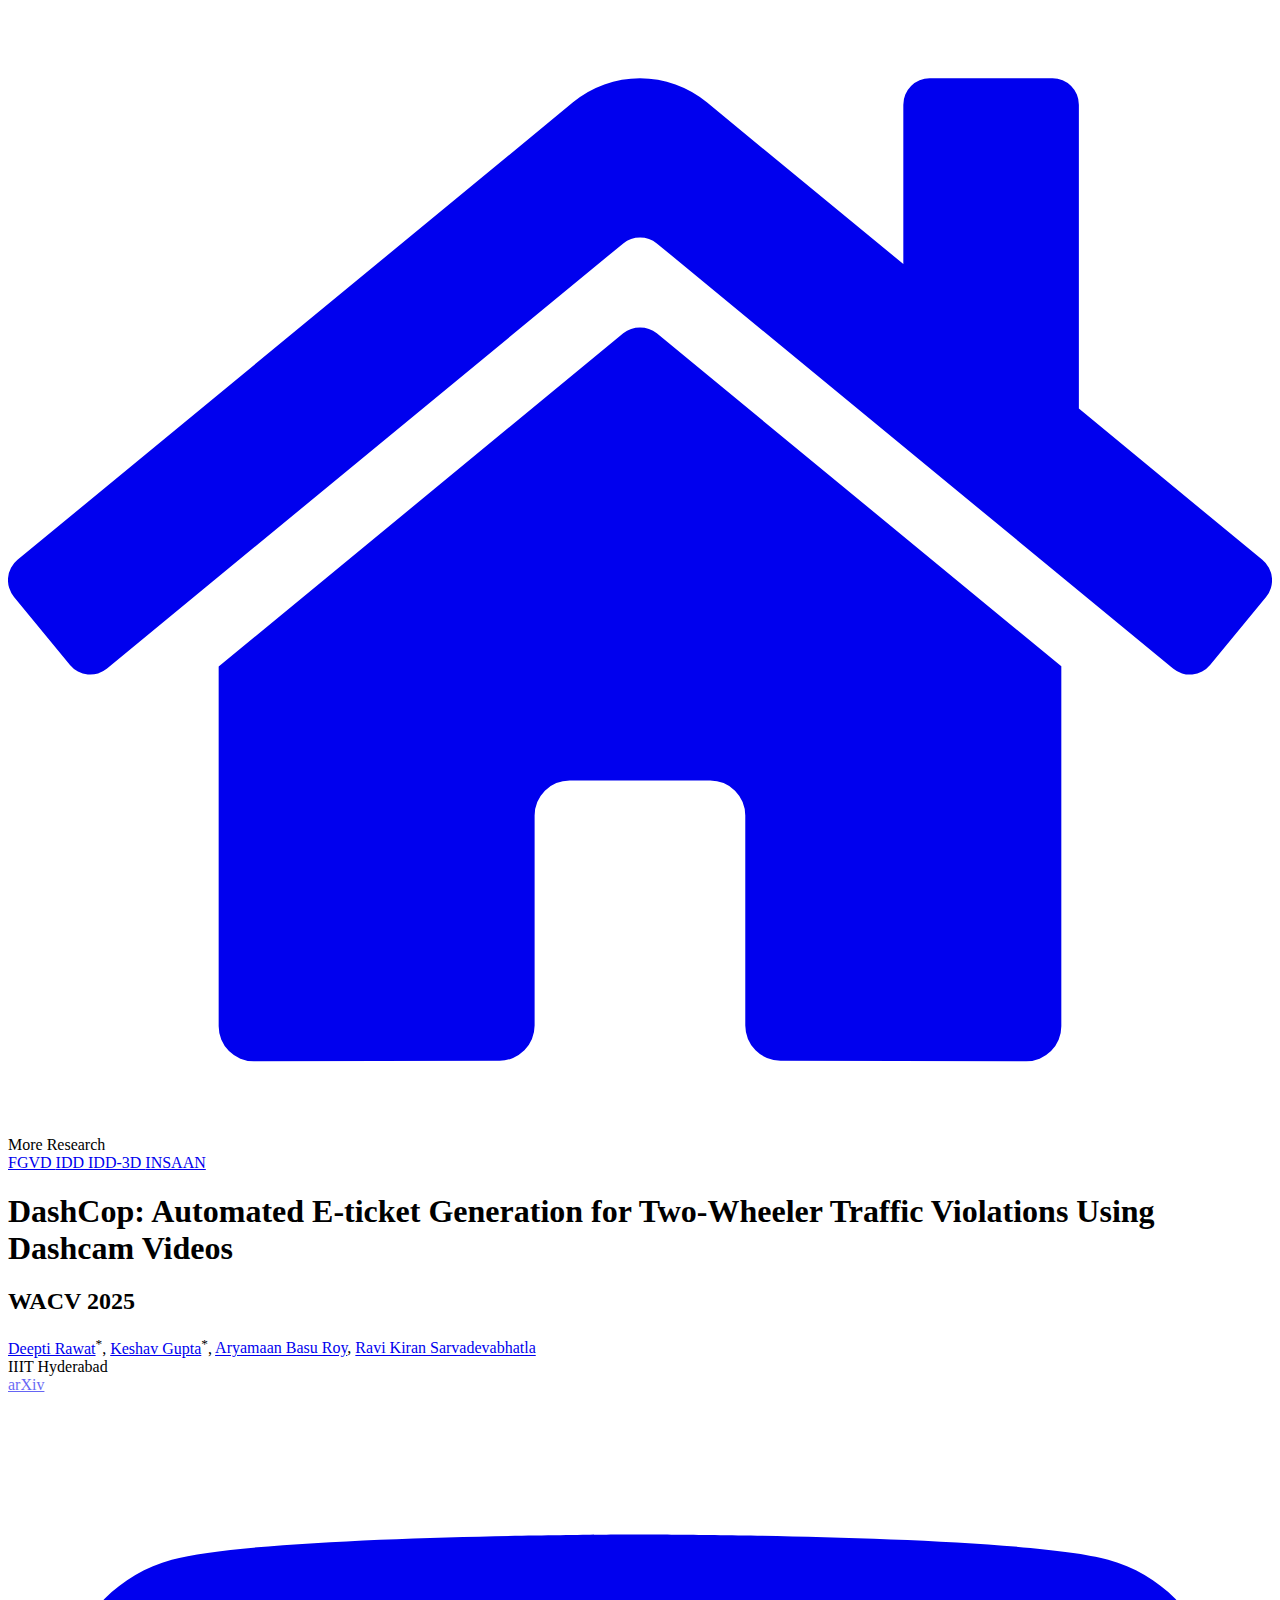
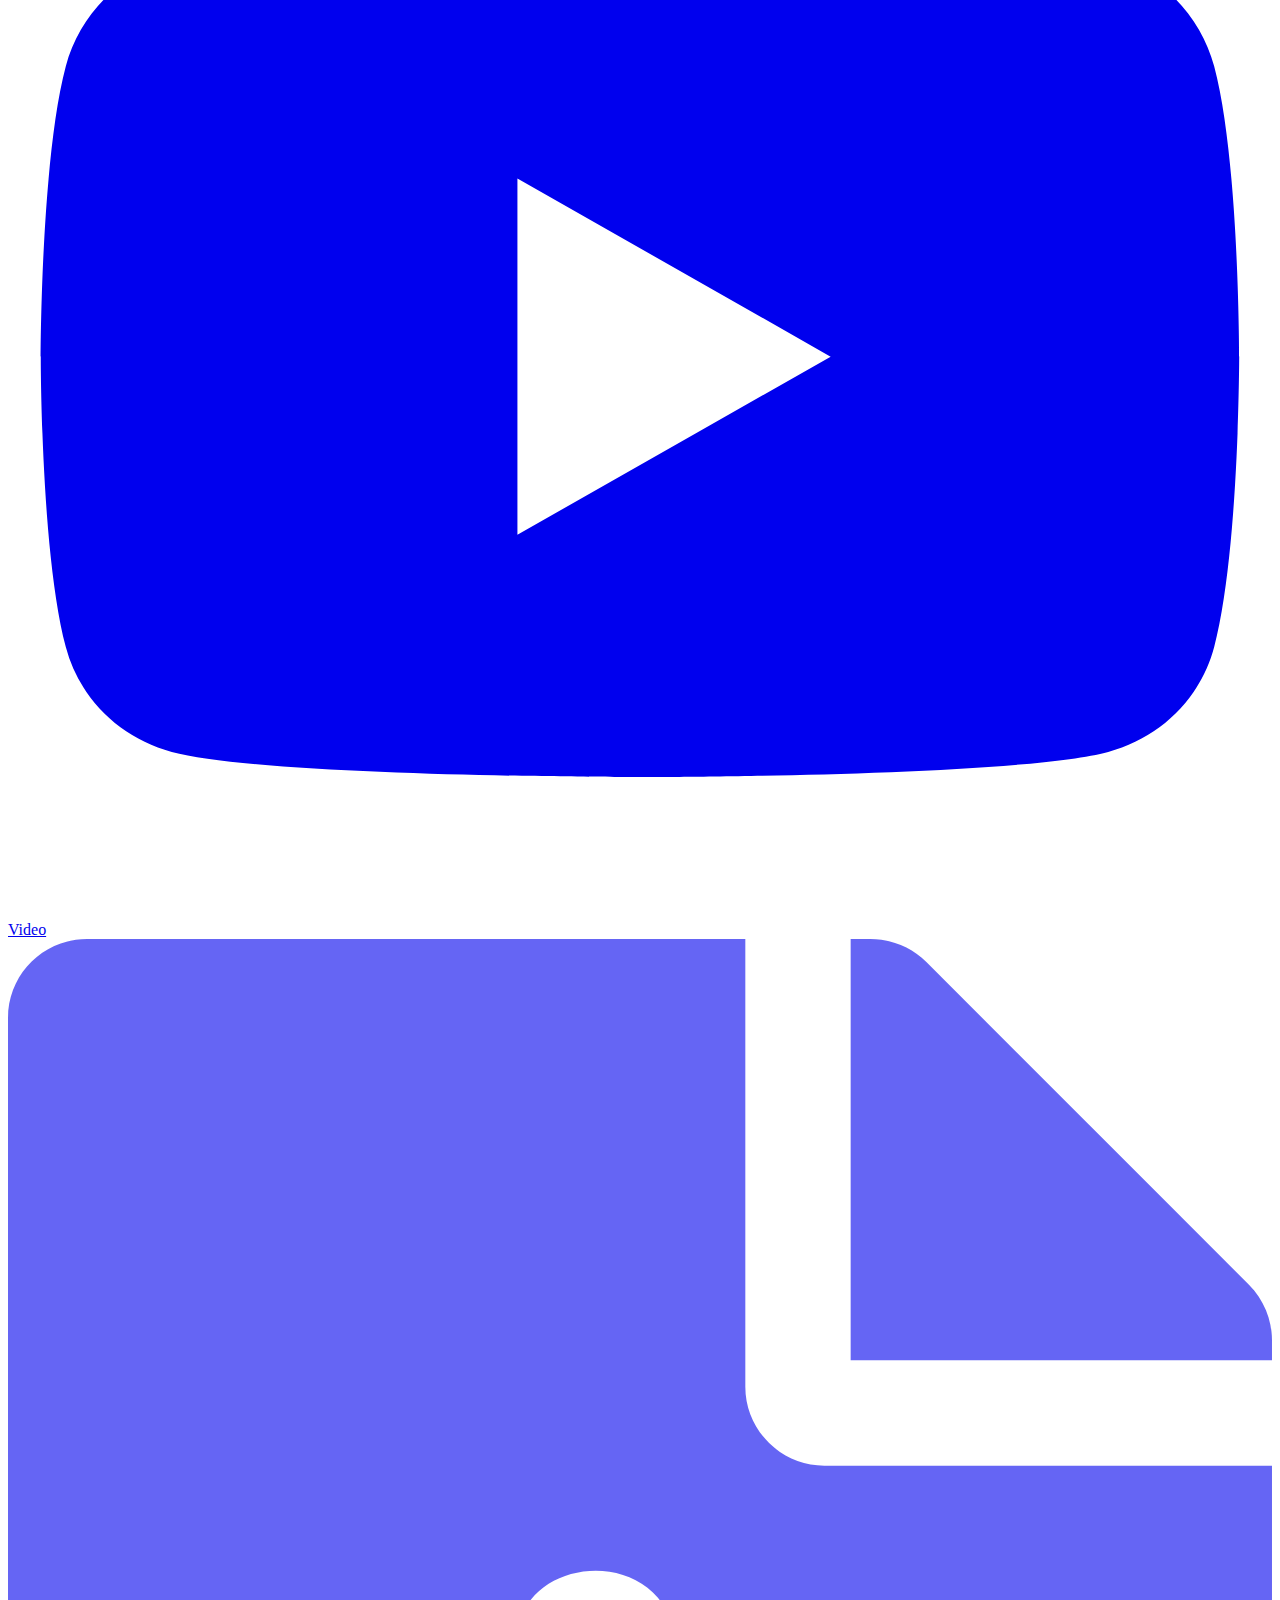
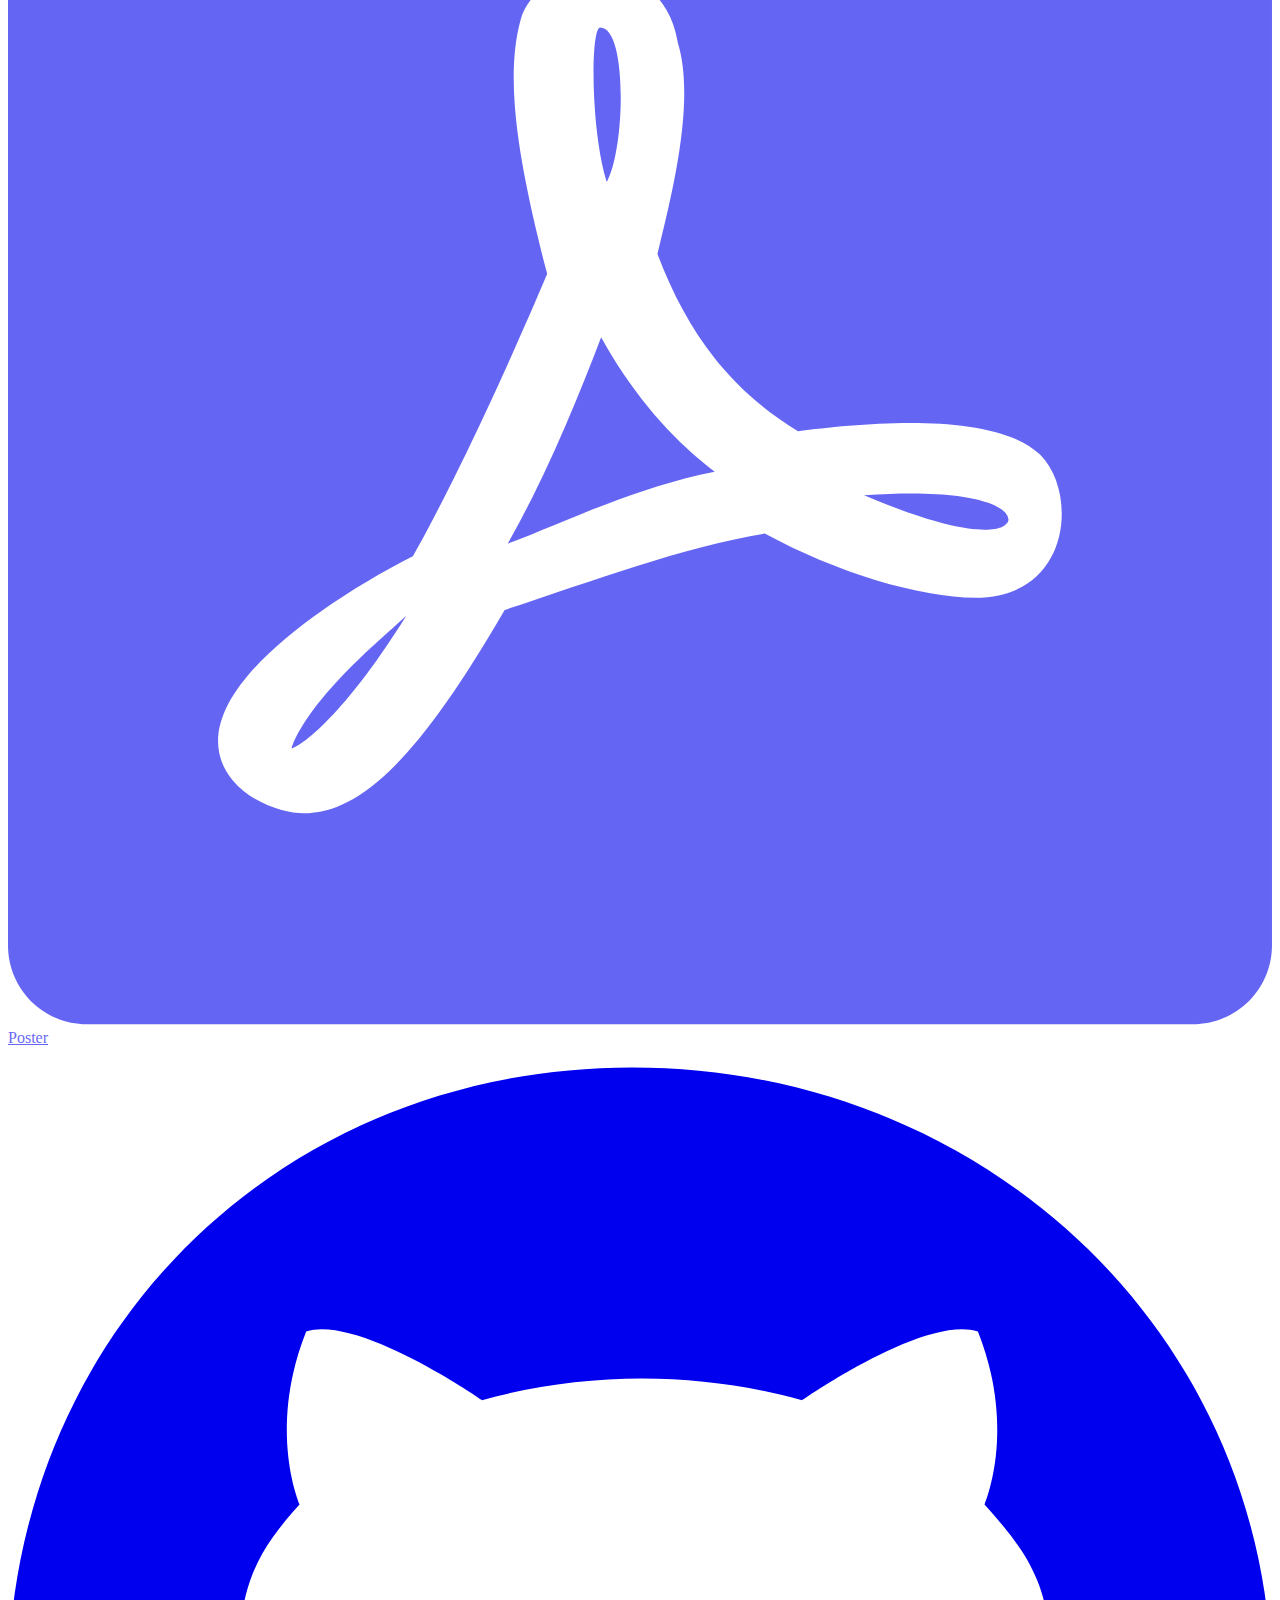
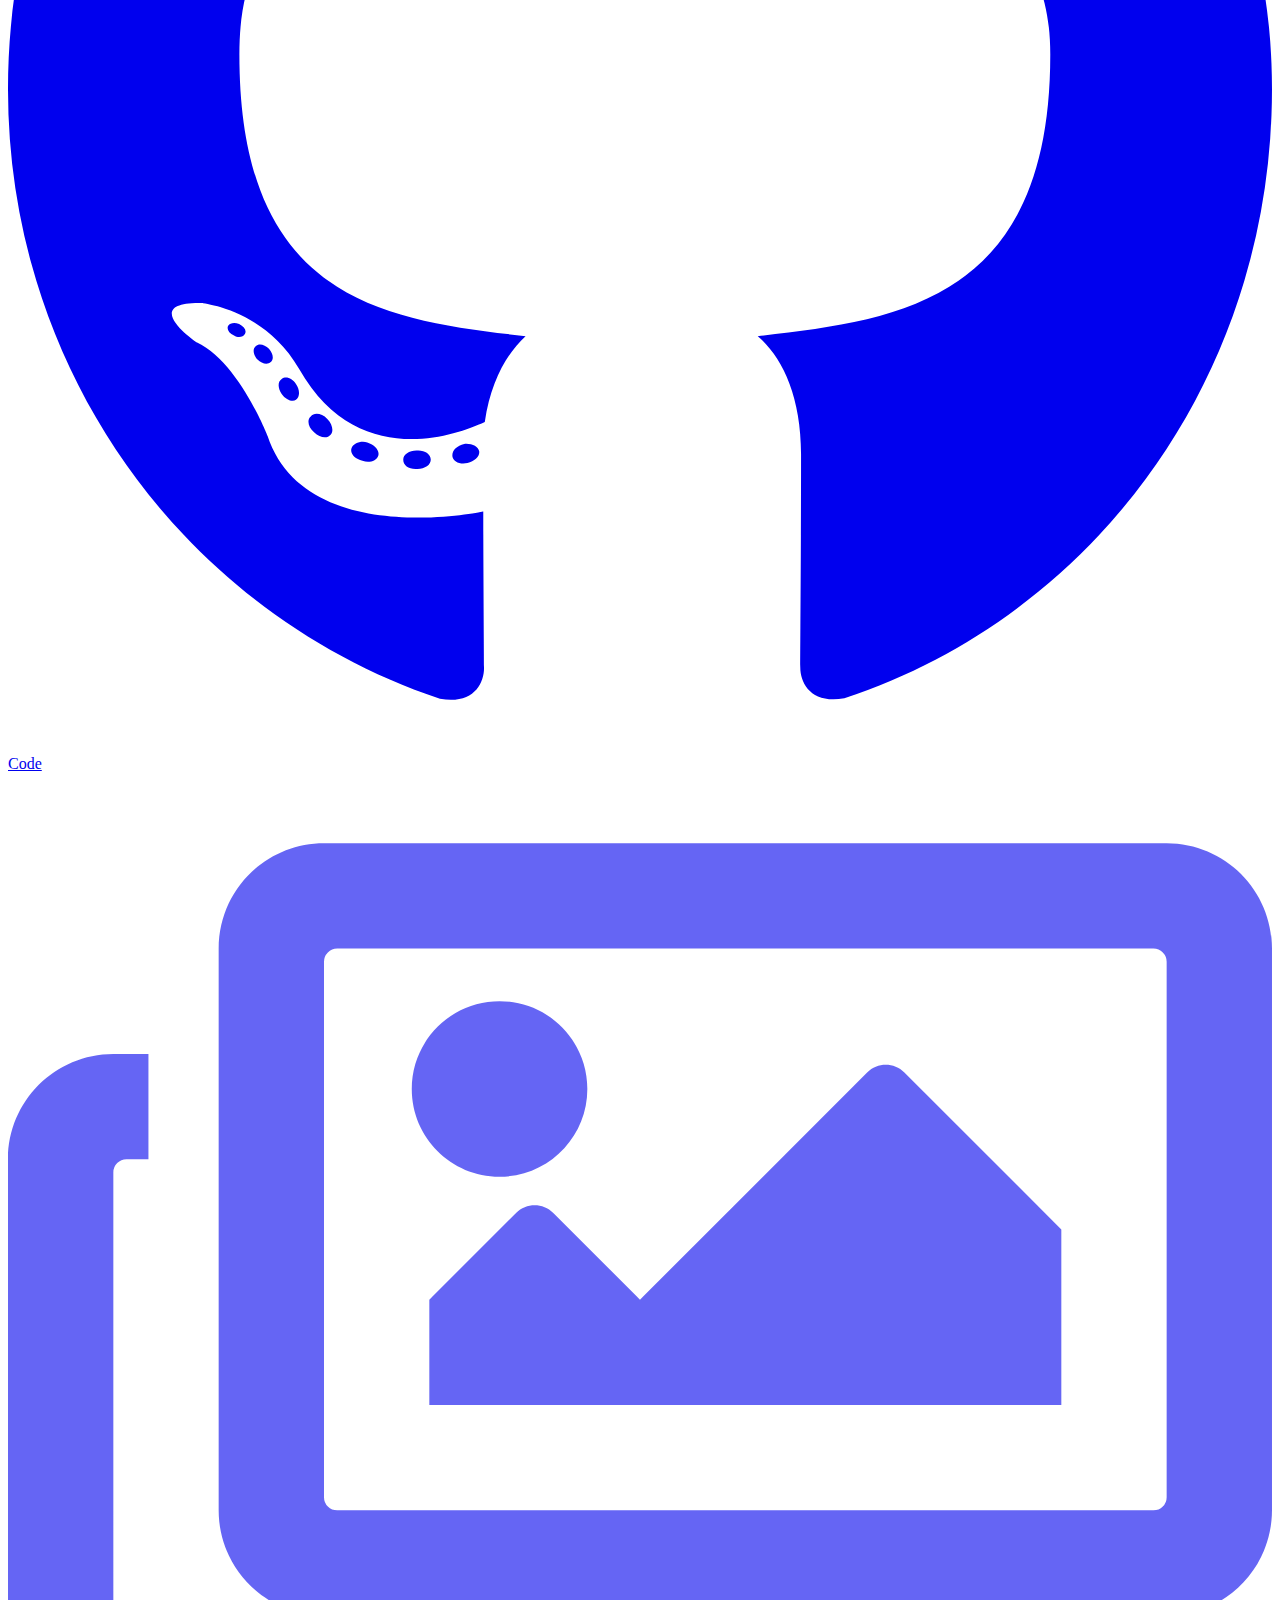
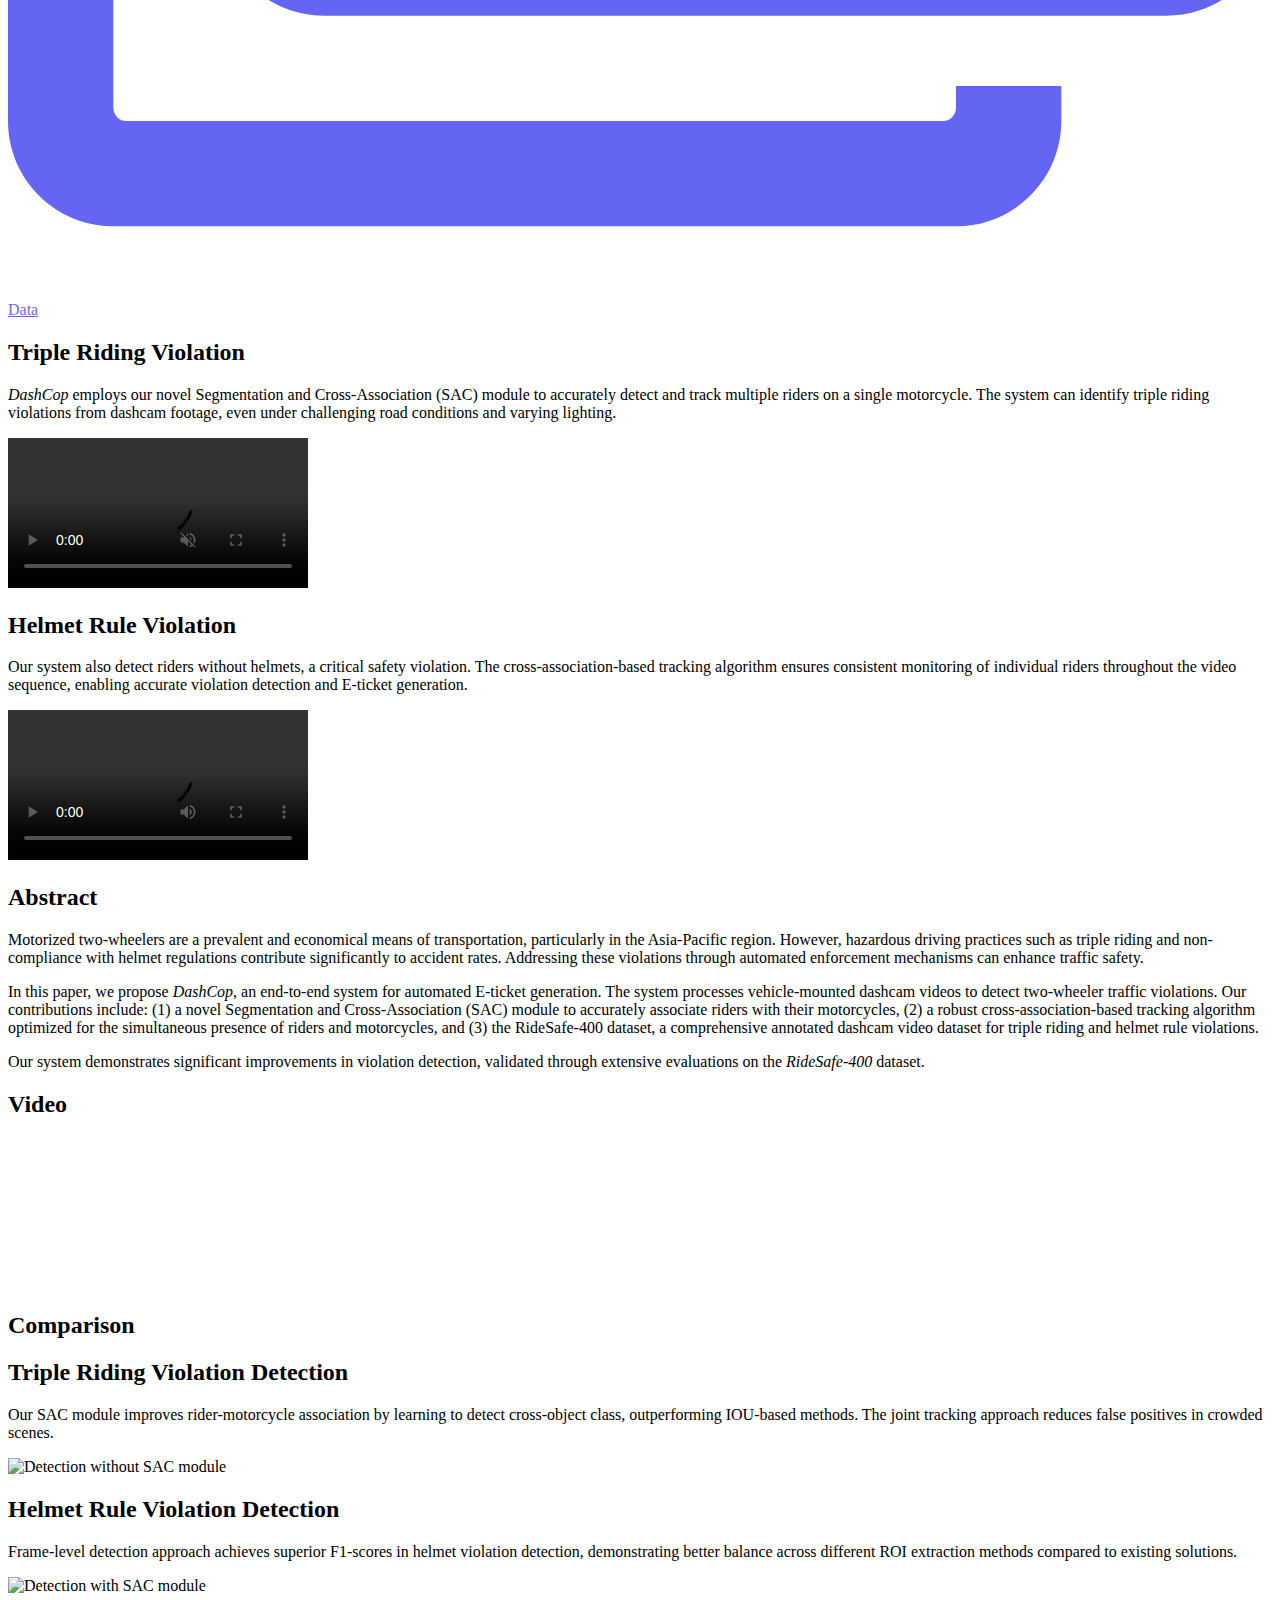
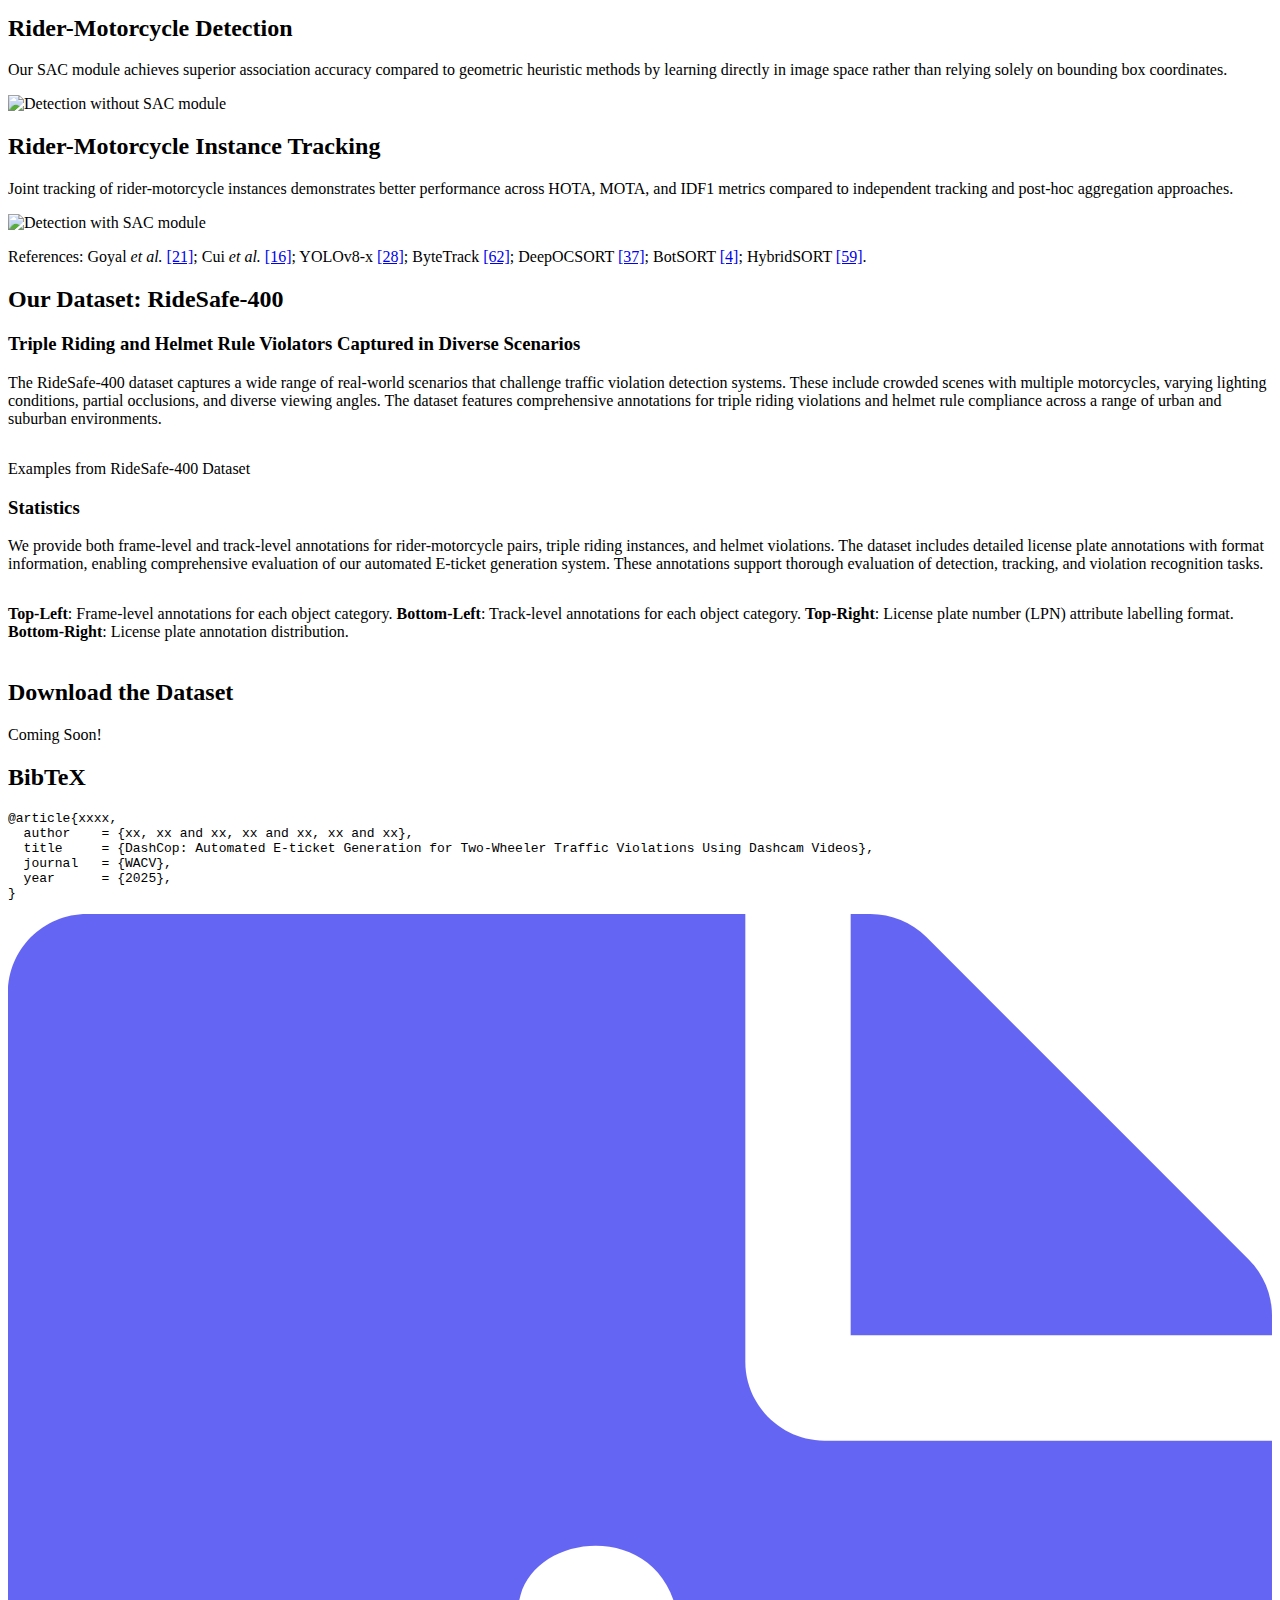
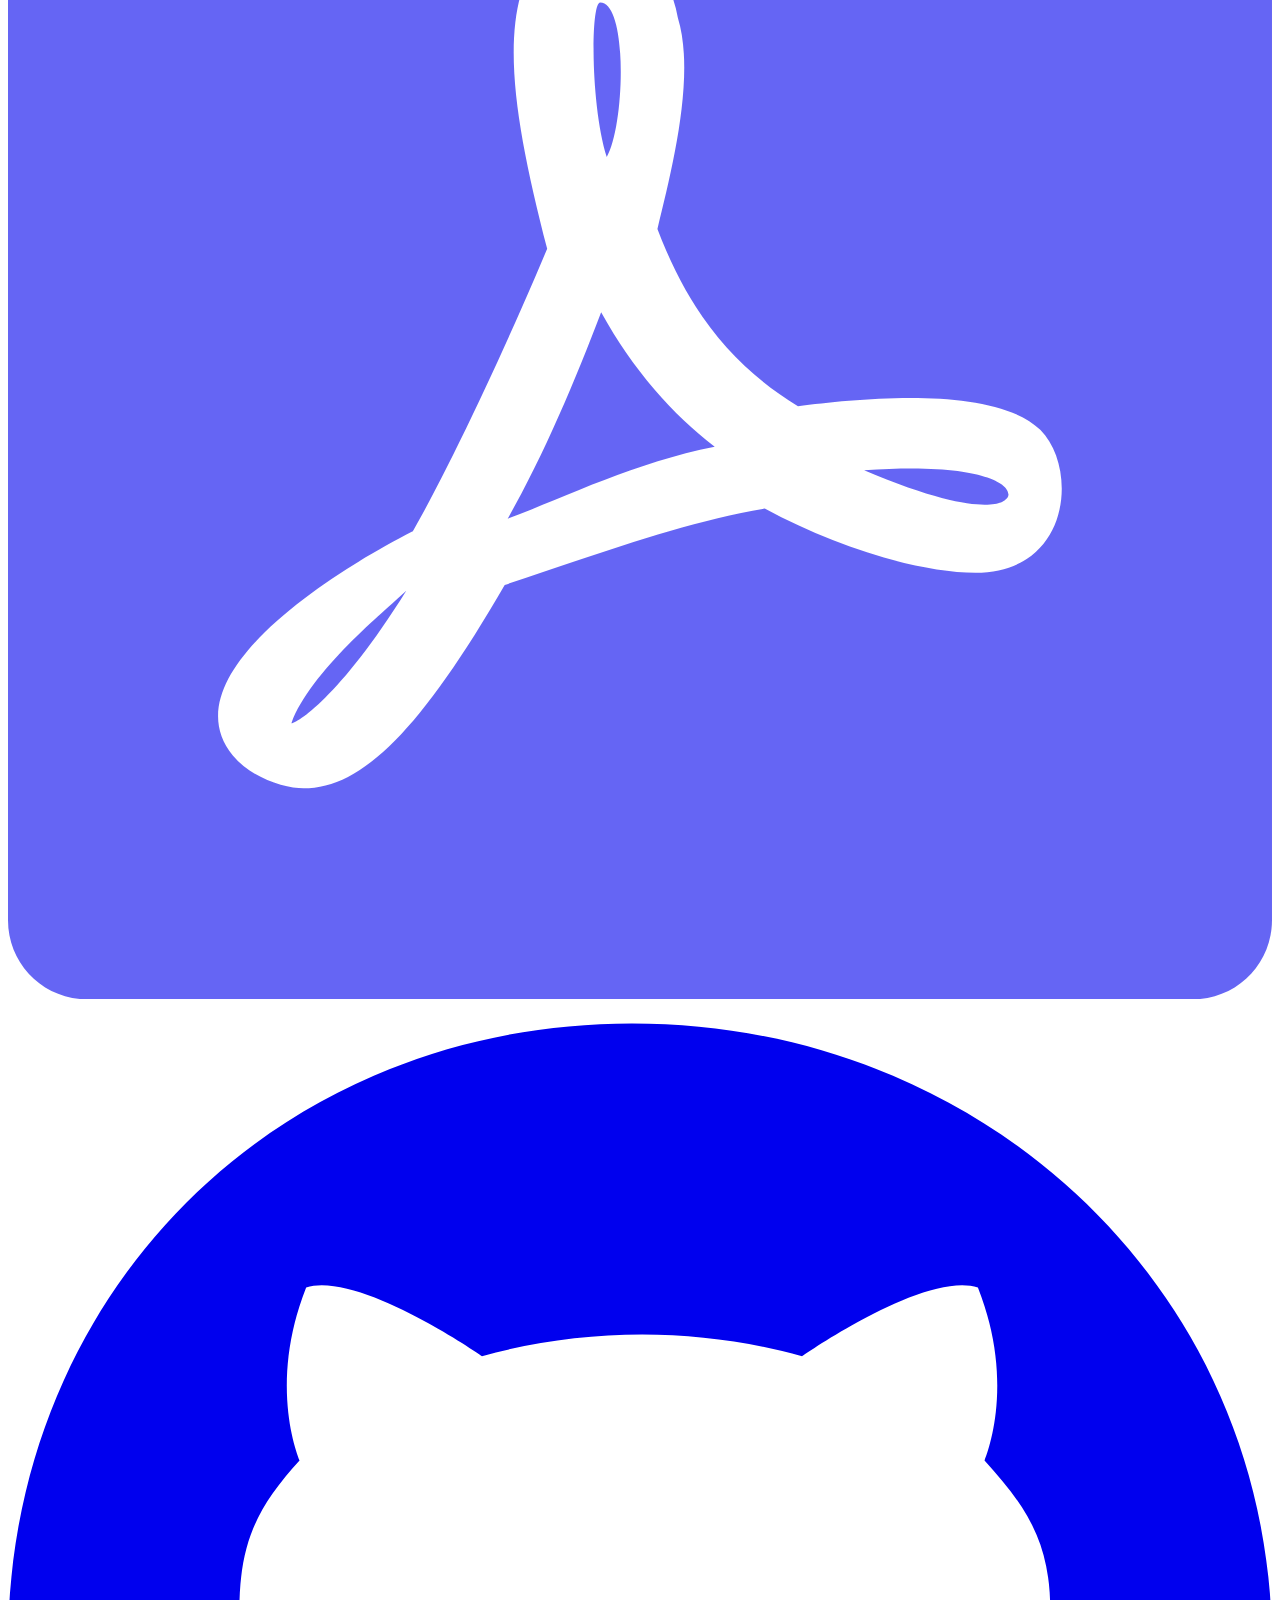
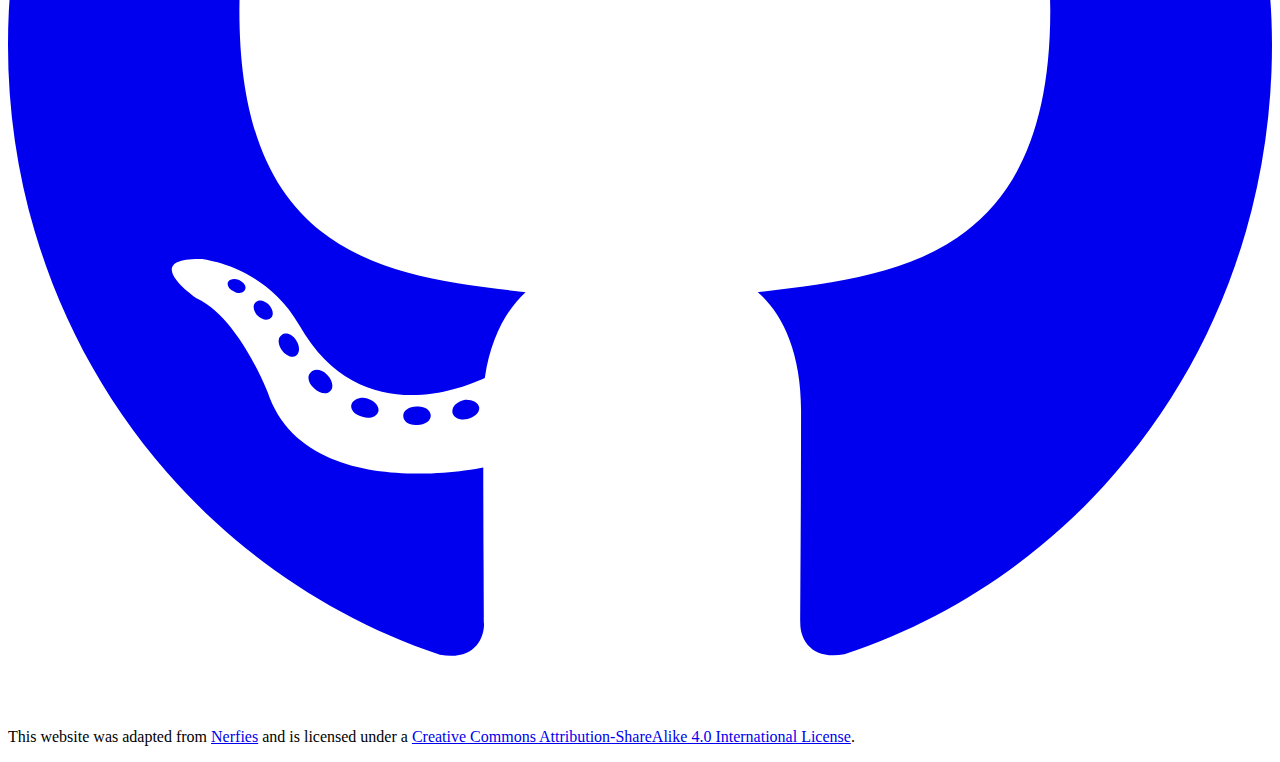
==== commit d4a6f24e: "Update index.html" ====
--- a/index.html
+++ b/index.html
@@ -3,8 +3,8 @@
 <head>
   <meta charset="utf-8">
   <meta name="description"
-        content="DashCop, an end-to-end system for automated E-ticket generation. The system processes vehicle-mounted dashcam videos to detect two-wheeler traffic violations.">
-  <meta name="keywords" content="RideSafe-400, Automated E-ticket generation, Traffic violation detection, Motorized two-wheelers, Dashcam video analysis, Triple riding detection, Helmet compliance, Automated traffic monitoring, Road safety technology, Two-wheeler accident prevention, Association-based tracking, License plate recognition, AutomatedEnforcement, TrafficSafety, DashCamAnalysis, TwoWheelerSafety, TripleRiding, HelmetDetection, E-Ticketing, CrossAssociation, RideSafe400, RoadSafetyTech, LicenseRecognition, ViolationDetection, TrafficMonitoring, DynamicTracking, AccidentPrevention">
+        content="DashCop: Automated E-ticket Generation for Two-Wheeler Traffic Violations Using Dashcam Videos. The system processes vehicle-mounted dashcam videos to detect two-wheeler traffic violations.">
+  <meta name="keywords" content="DashCop, DashCop: Automated E-ticket Generation for Two-Wheeler Traffic Violations Using Dashcam Videos, Automated E-ticket Generation for Two-Wheeler Traffic Violations Using Dashcam Videos, RideSafe-400, Automated E-ticket generation, Traffic violation detection, Motorized two-wheelers, Dashcam video analysis, Triple riding detection, Helmet compliance, Automated traffic monitoring, Road safety technology, Two-wheeler accident prevention, Association-based tracking, License plate recognition, AutomatedEnforcement, TrafficSafety, DashCamAnalysis, TwoWheelerSafety, TripleRiding, HelmetDetection, E-Ticketing, CrossAssociation, RideSafe400, RoadSafetyTech, LicenseRecognition, ViolationDetection, TrafficMonitoring, DynamicTracking, AccidentPrevention">
   <meta name="viewport" content="width=device-width, initial-scale=1">
   <title>DashCop: Automated E-ticket Generation for Two-Wheeler Traffic Violations Using Dashcam Videos</title>
 
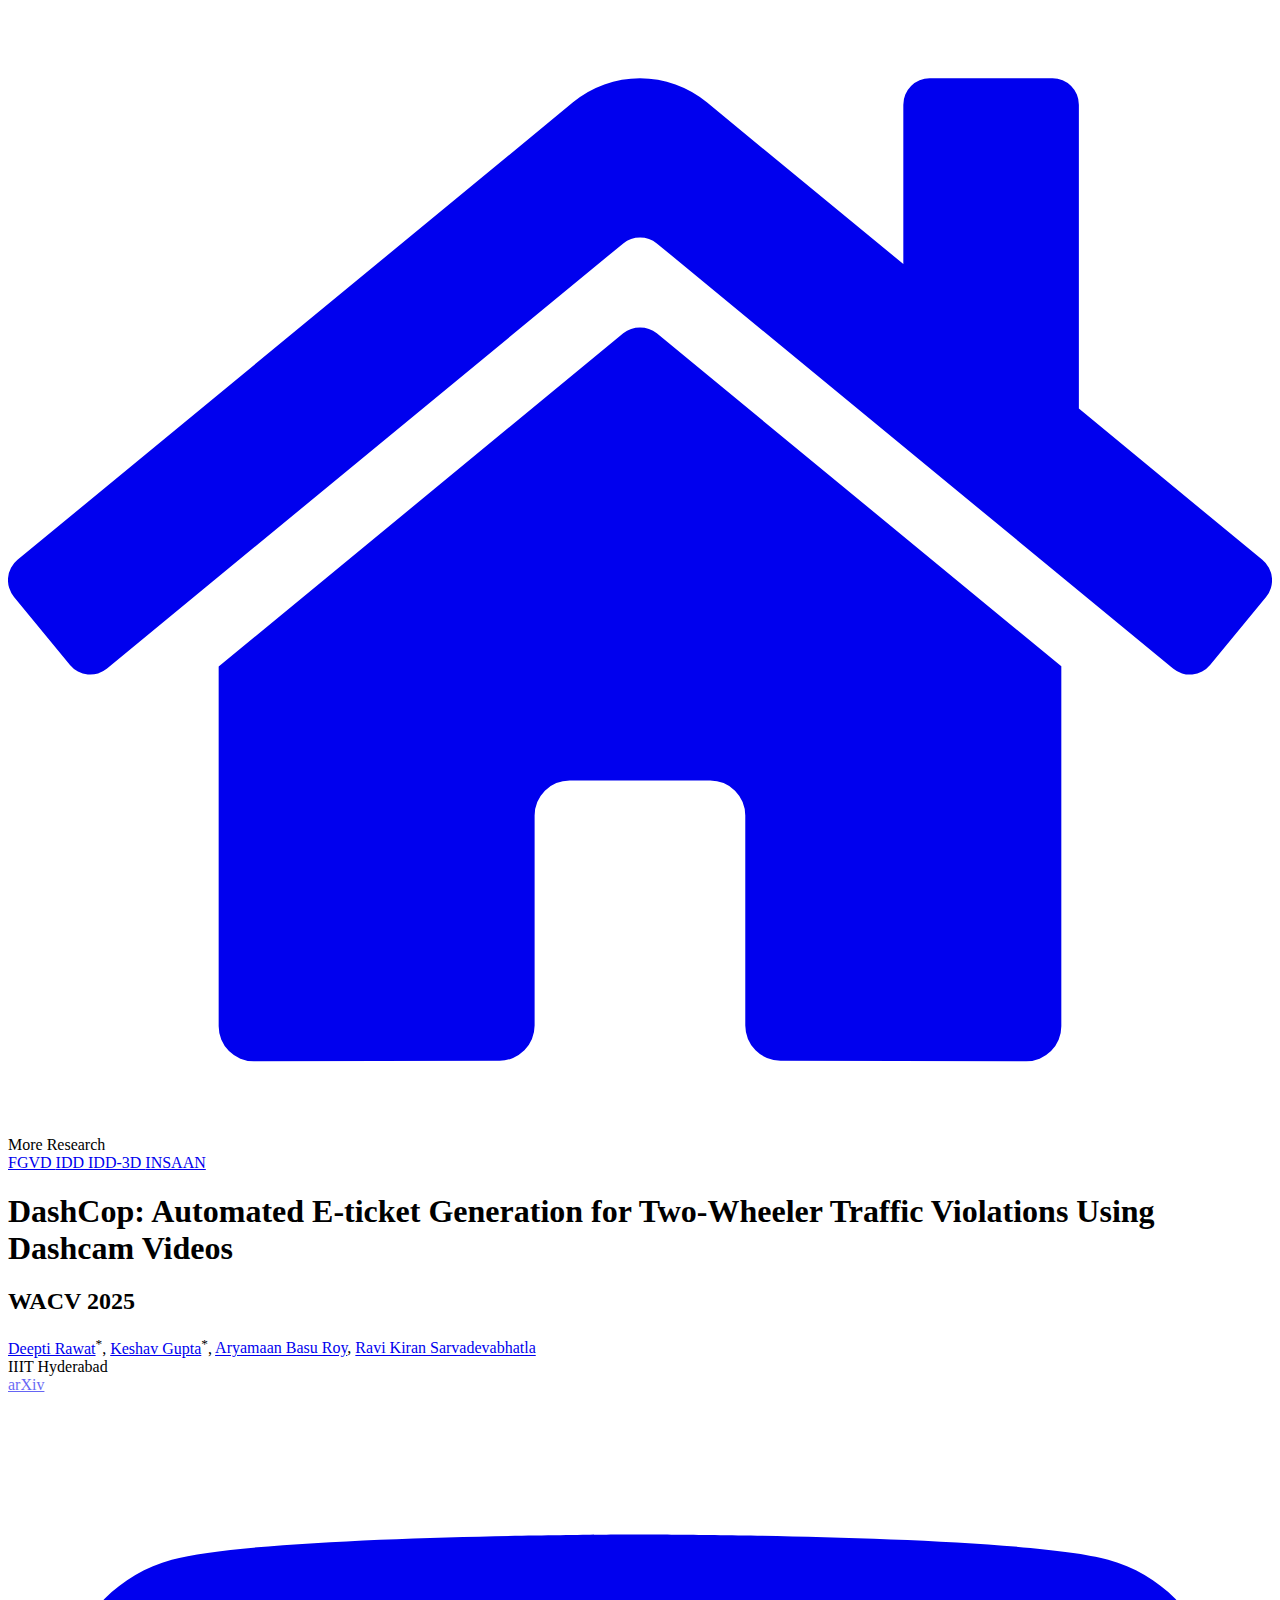
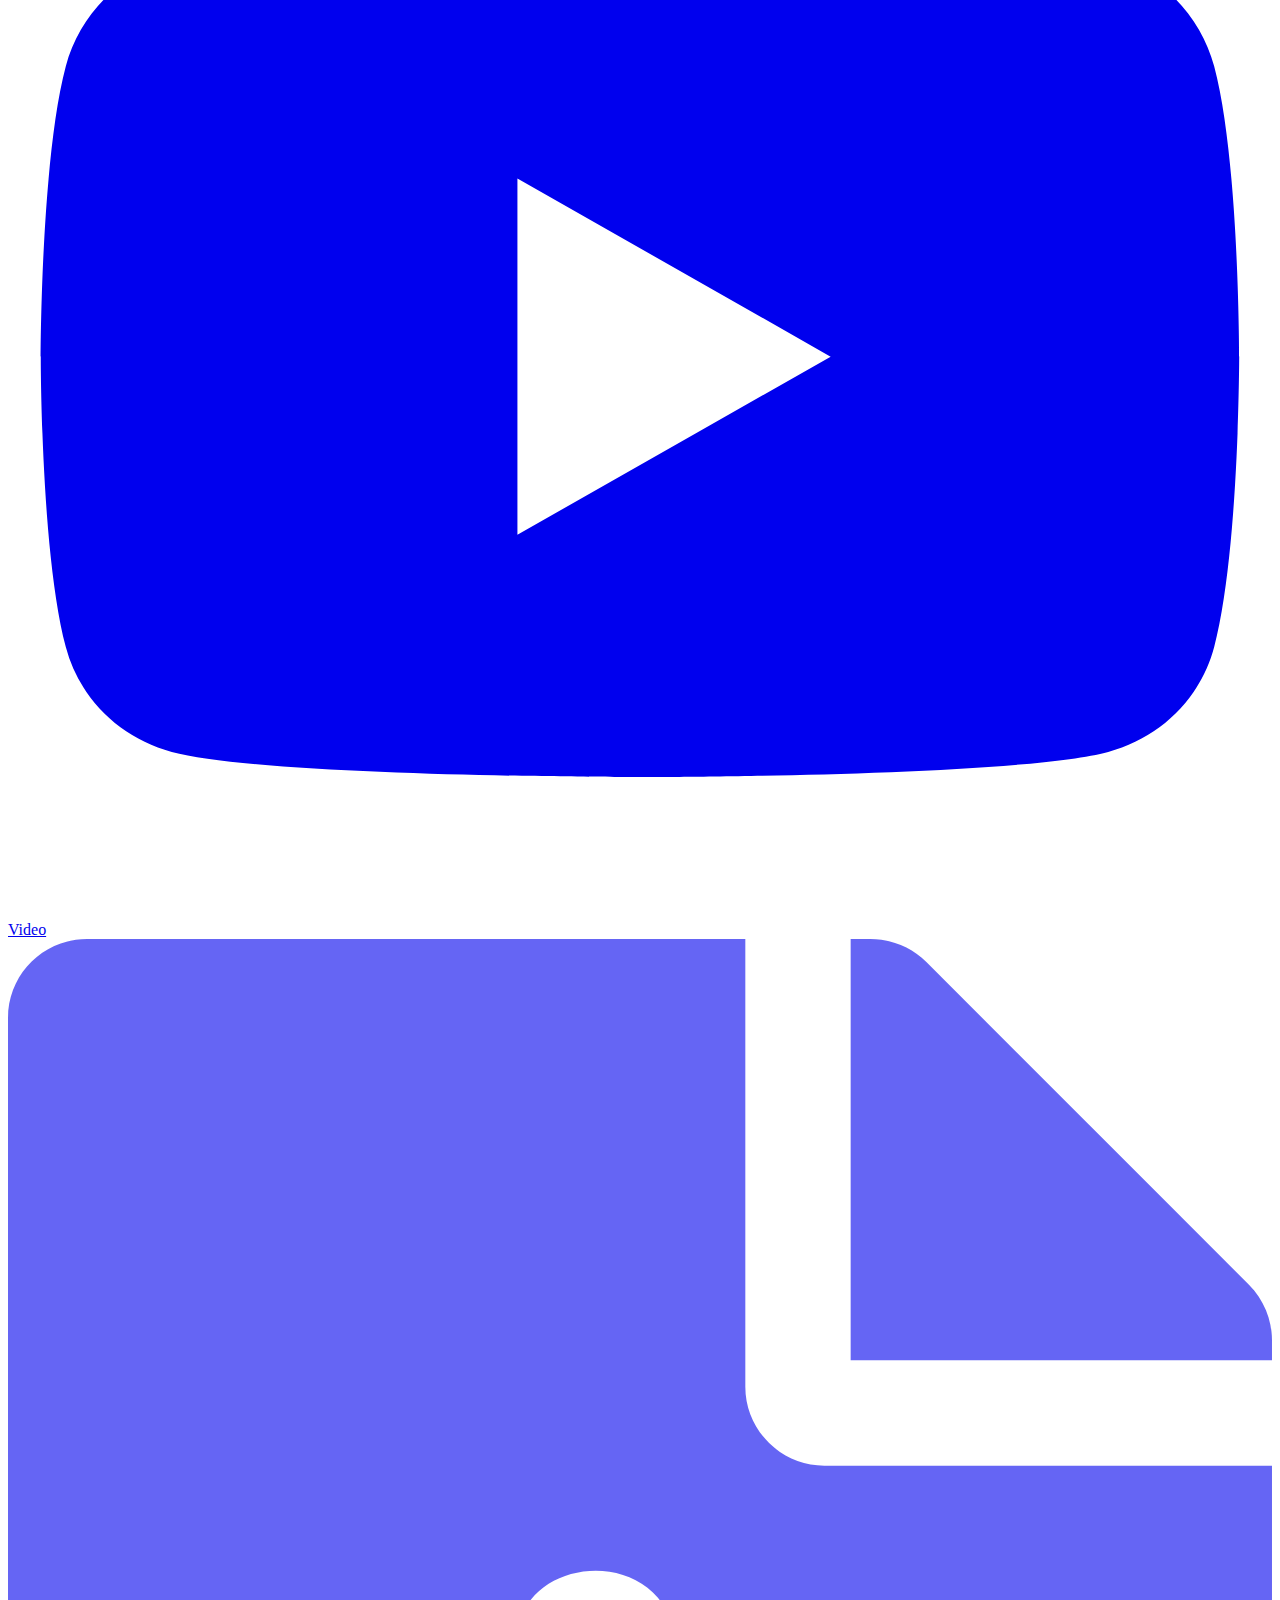
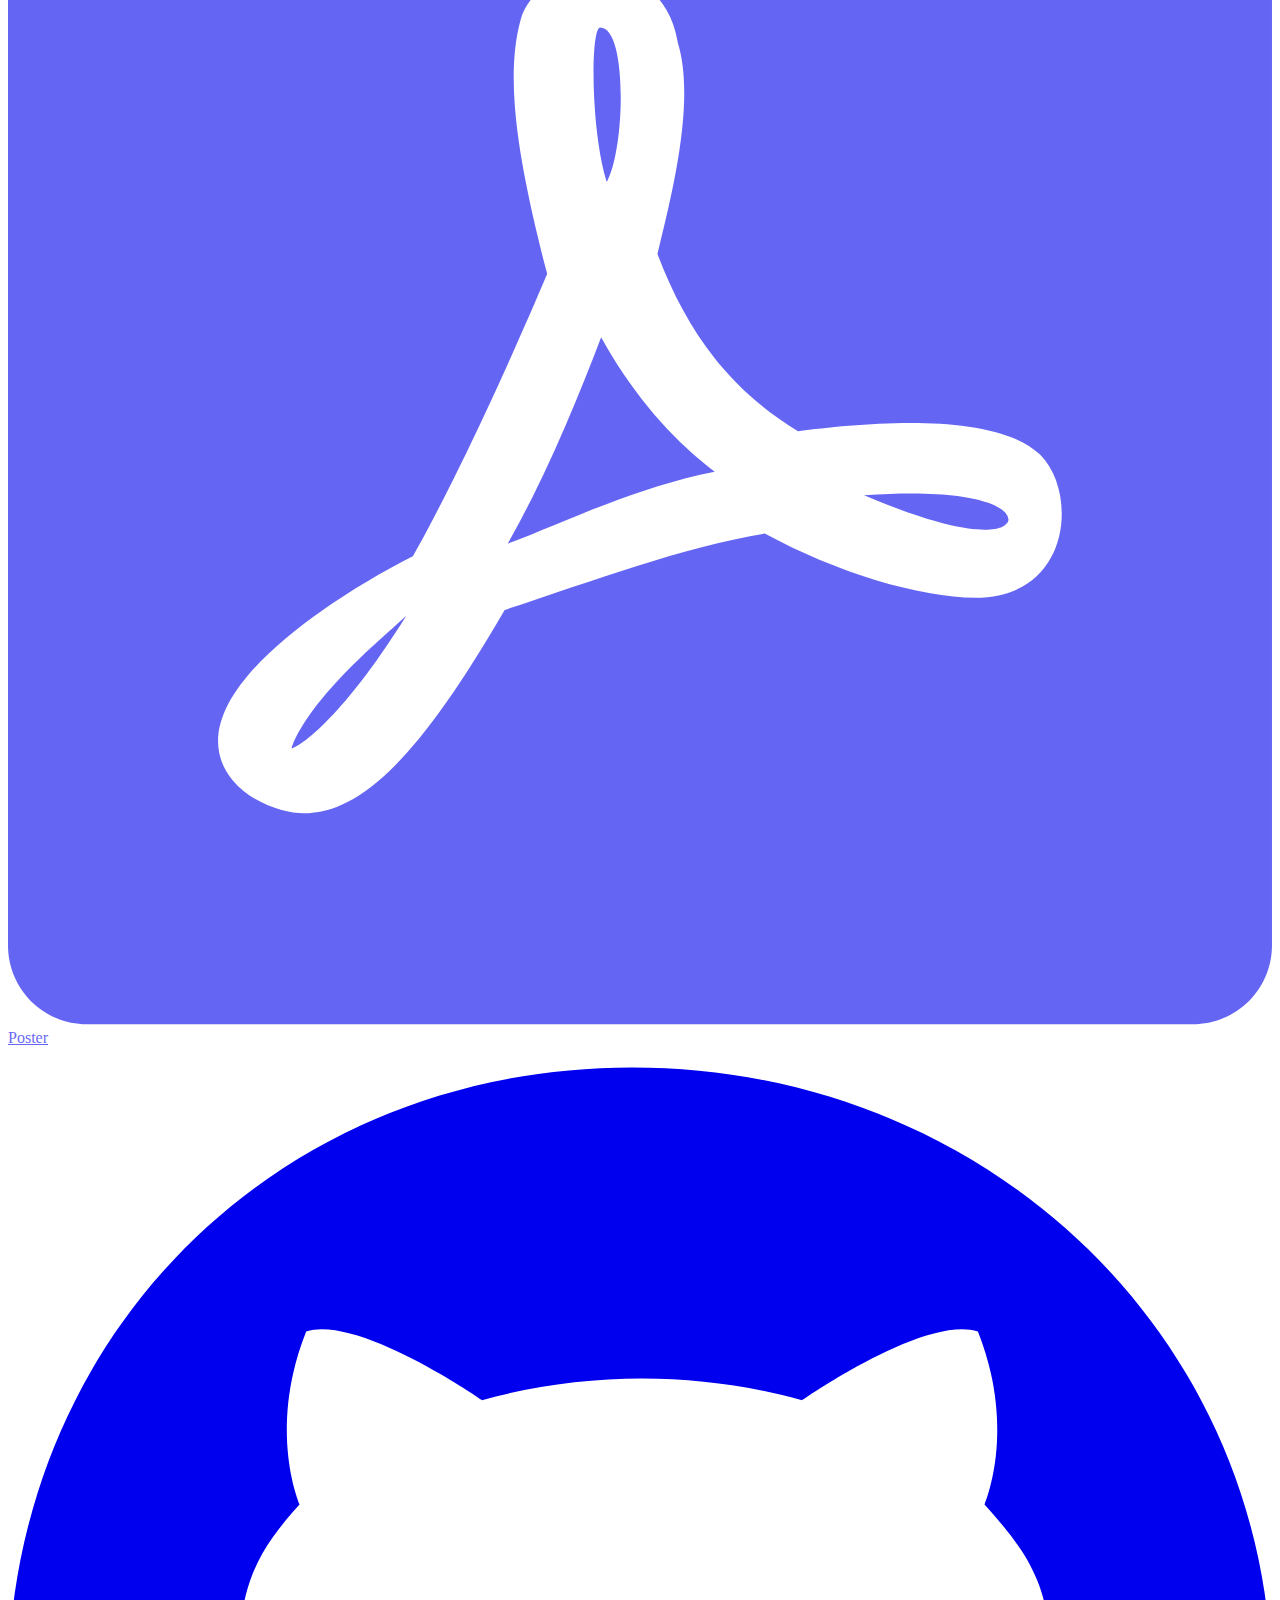
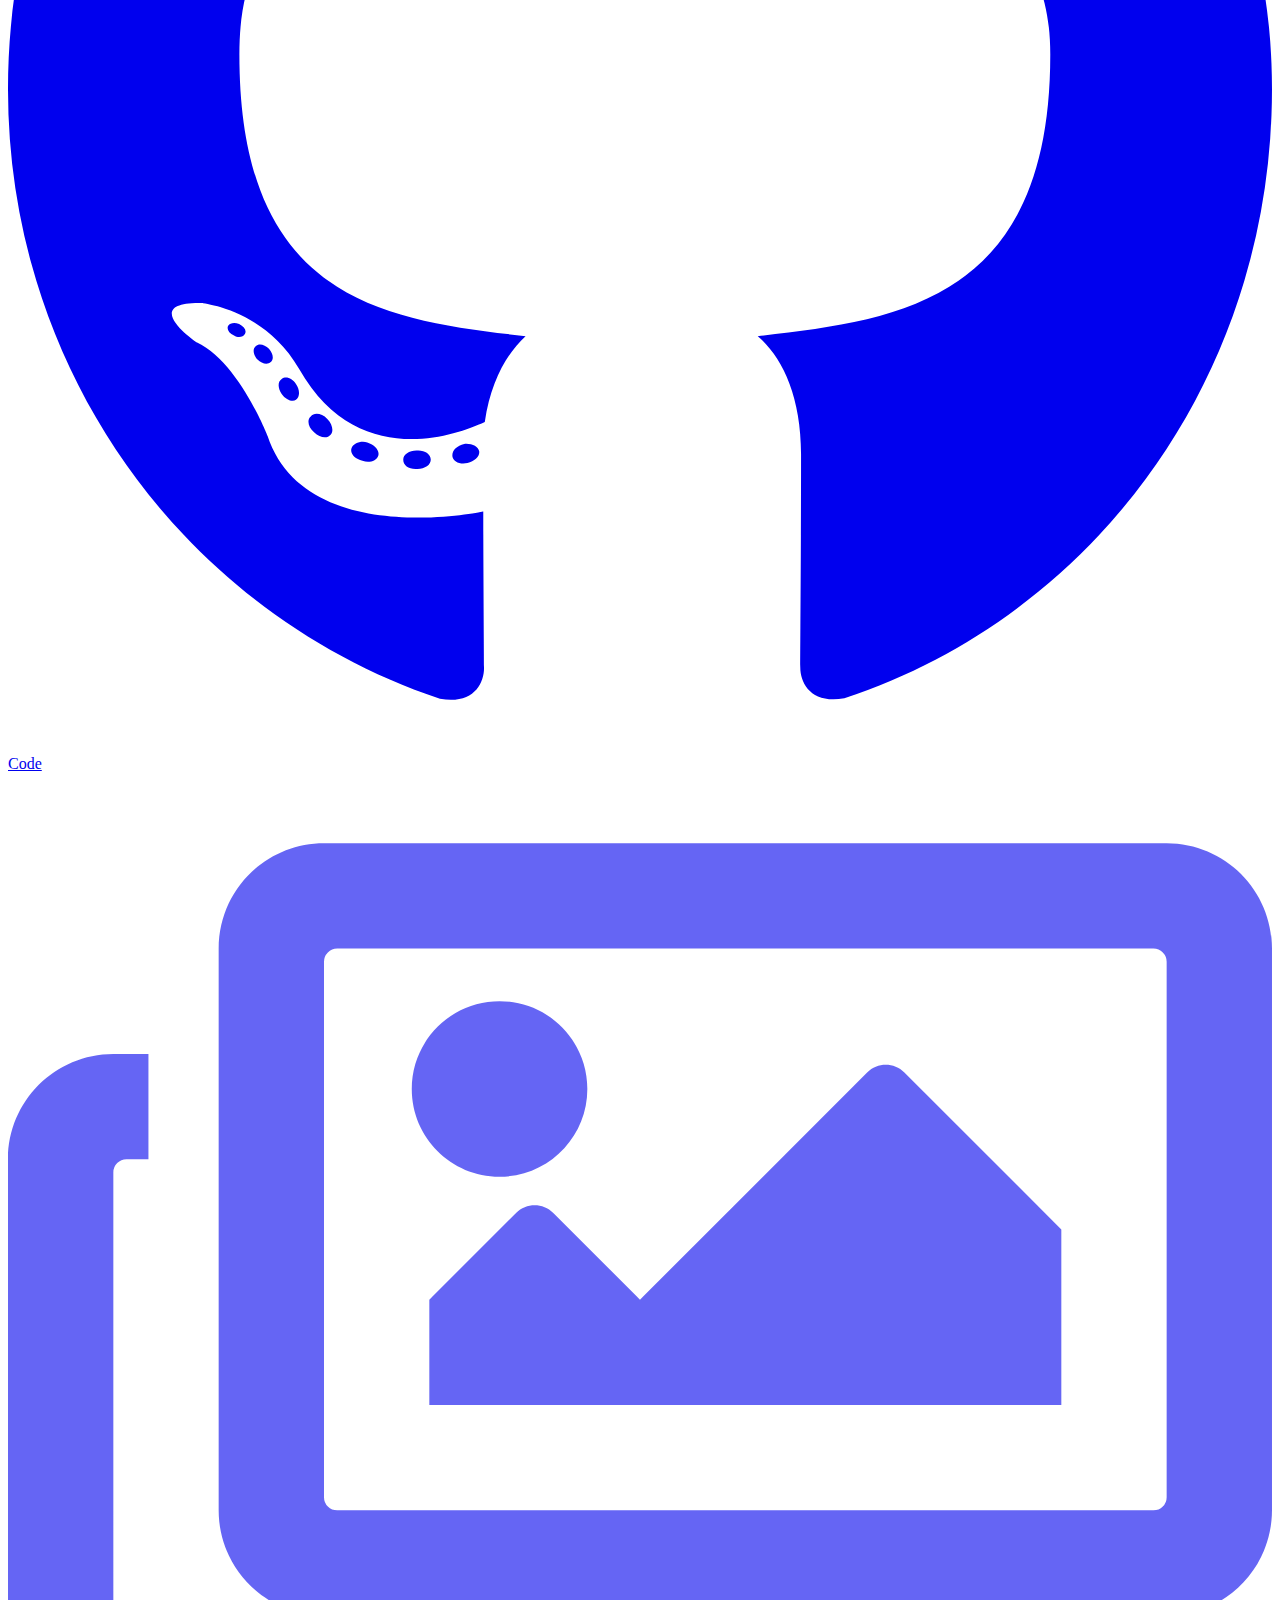
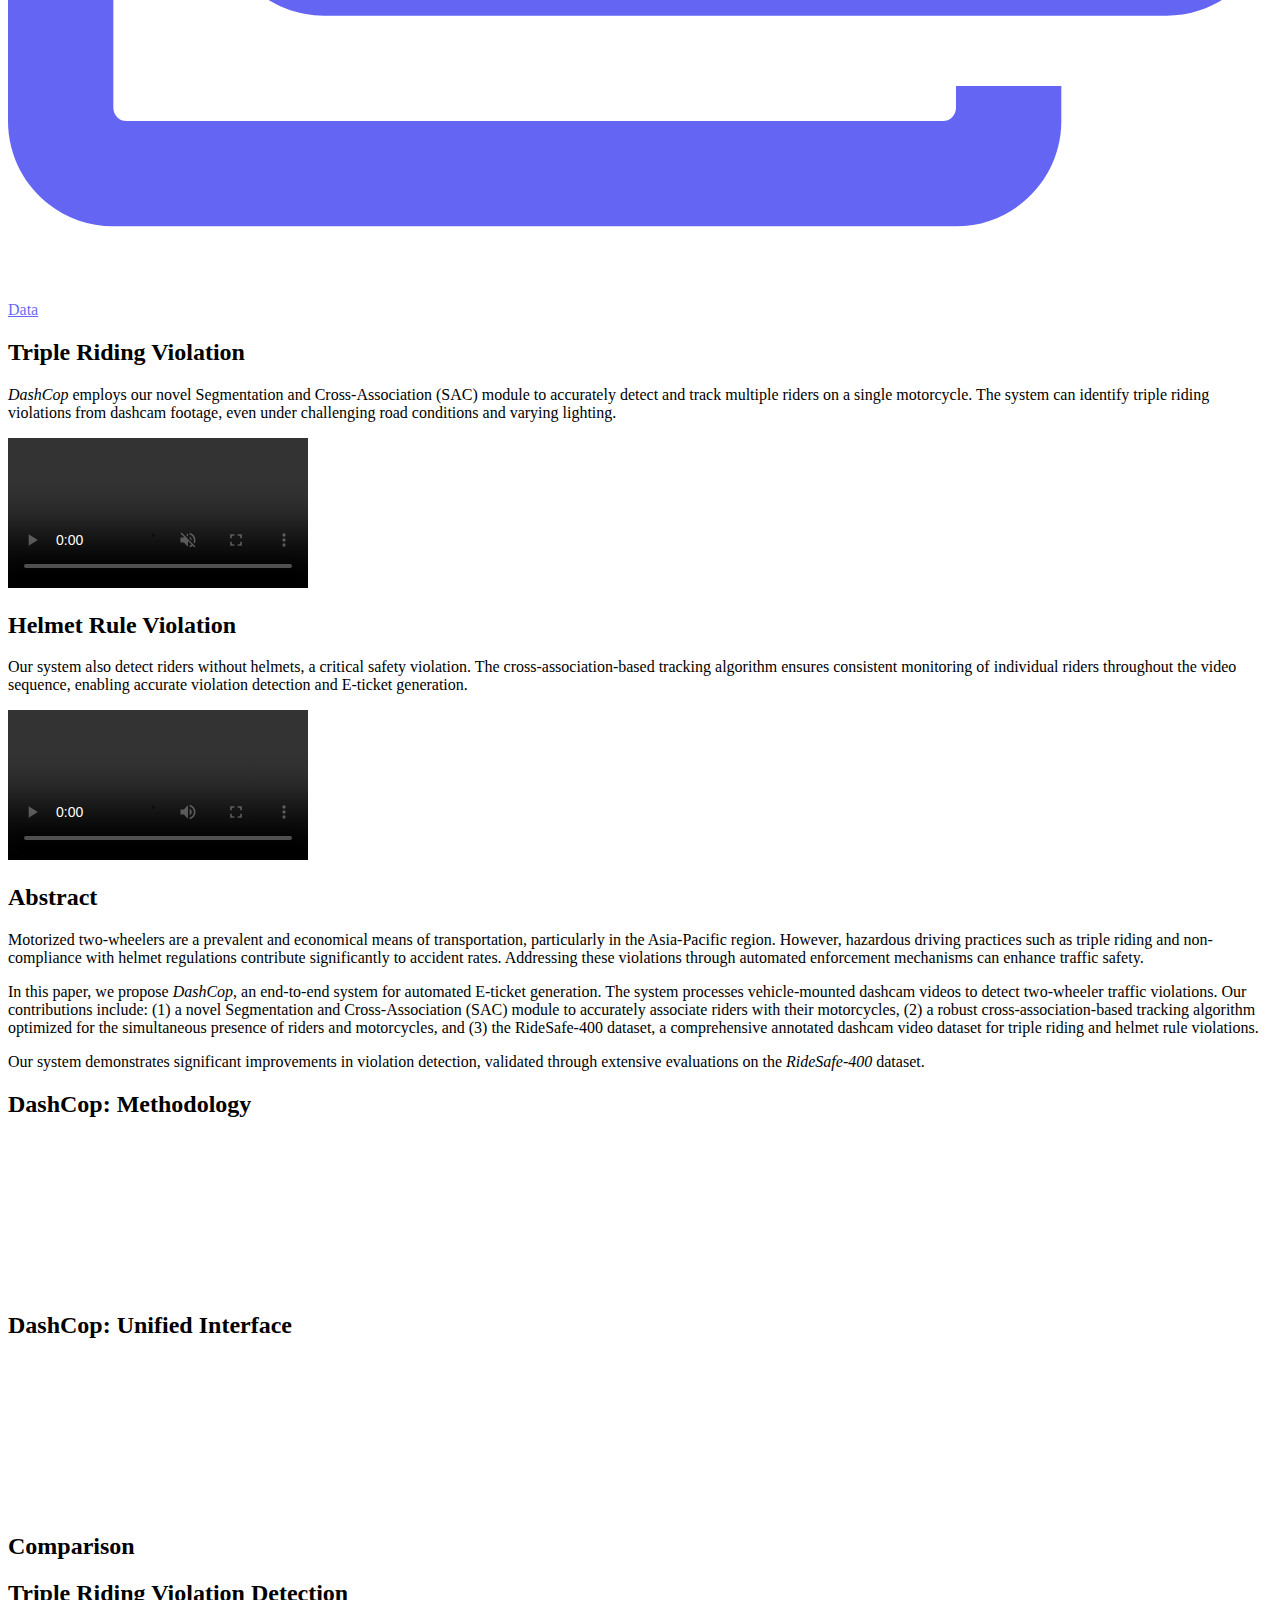
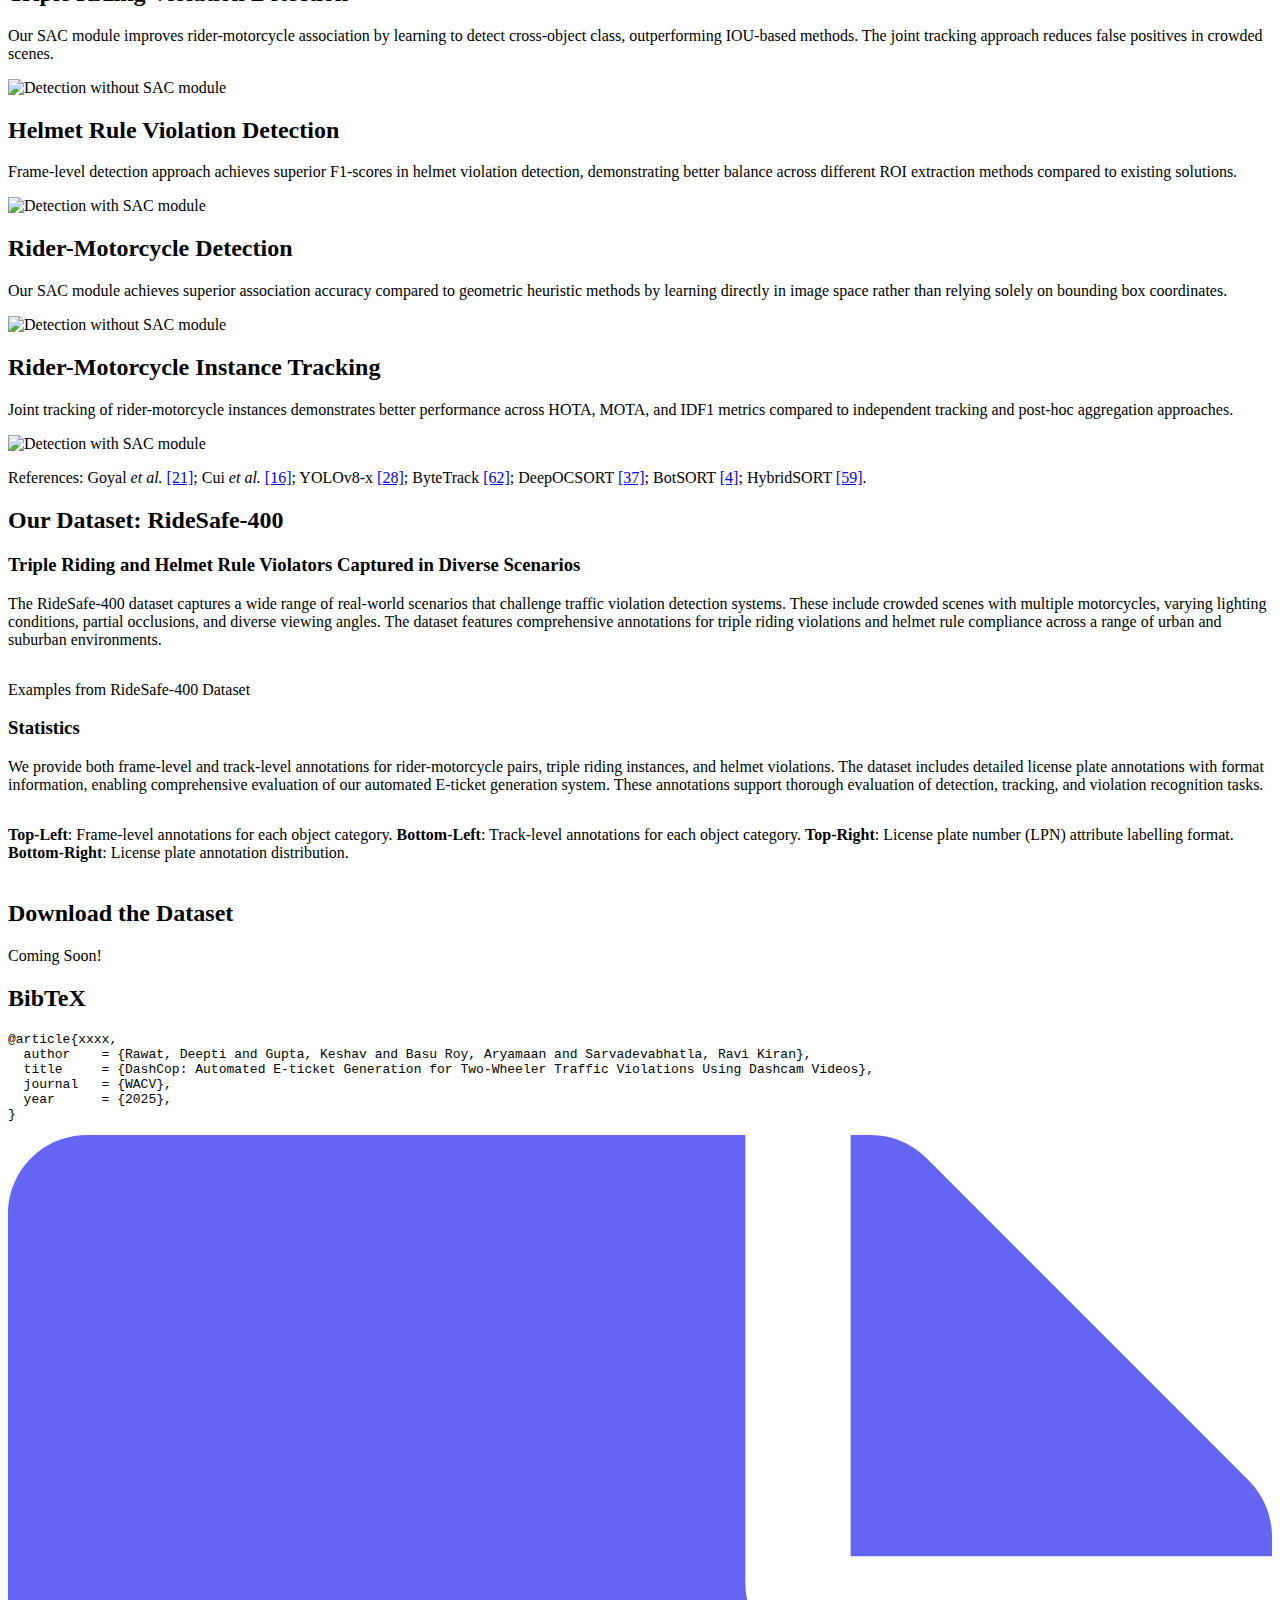
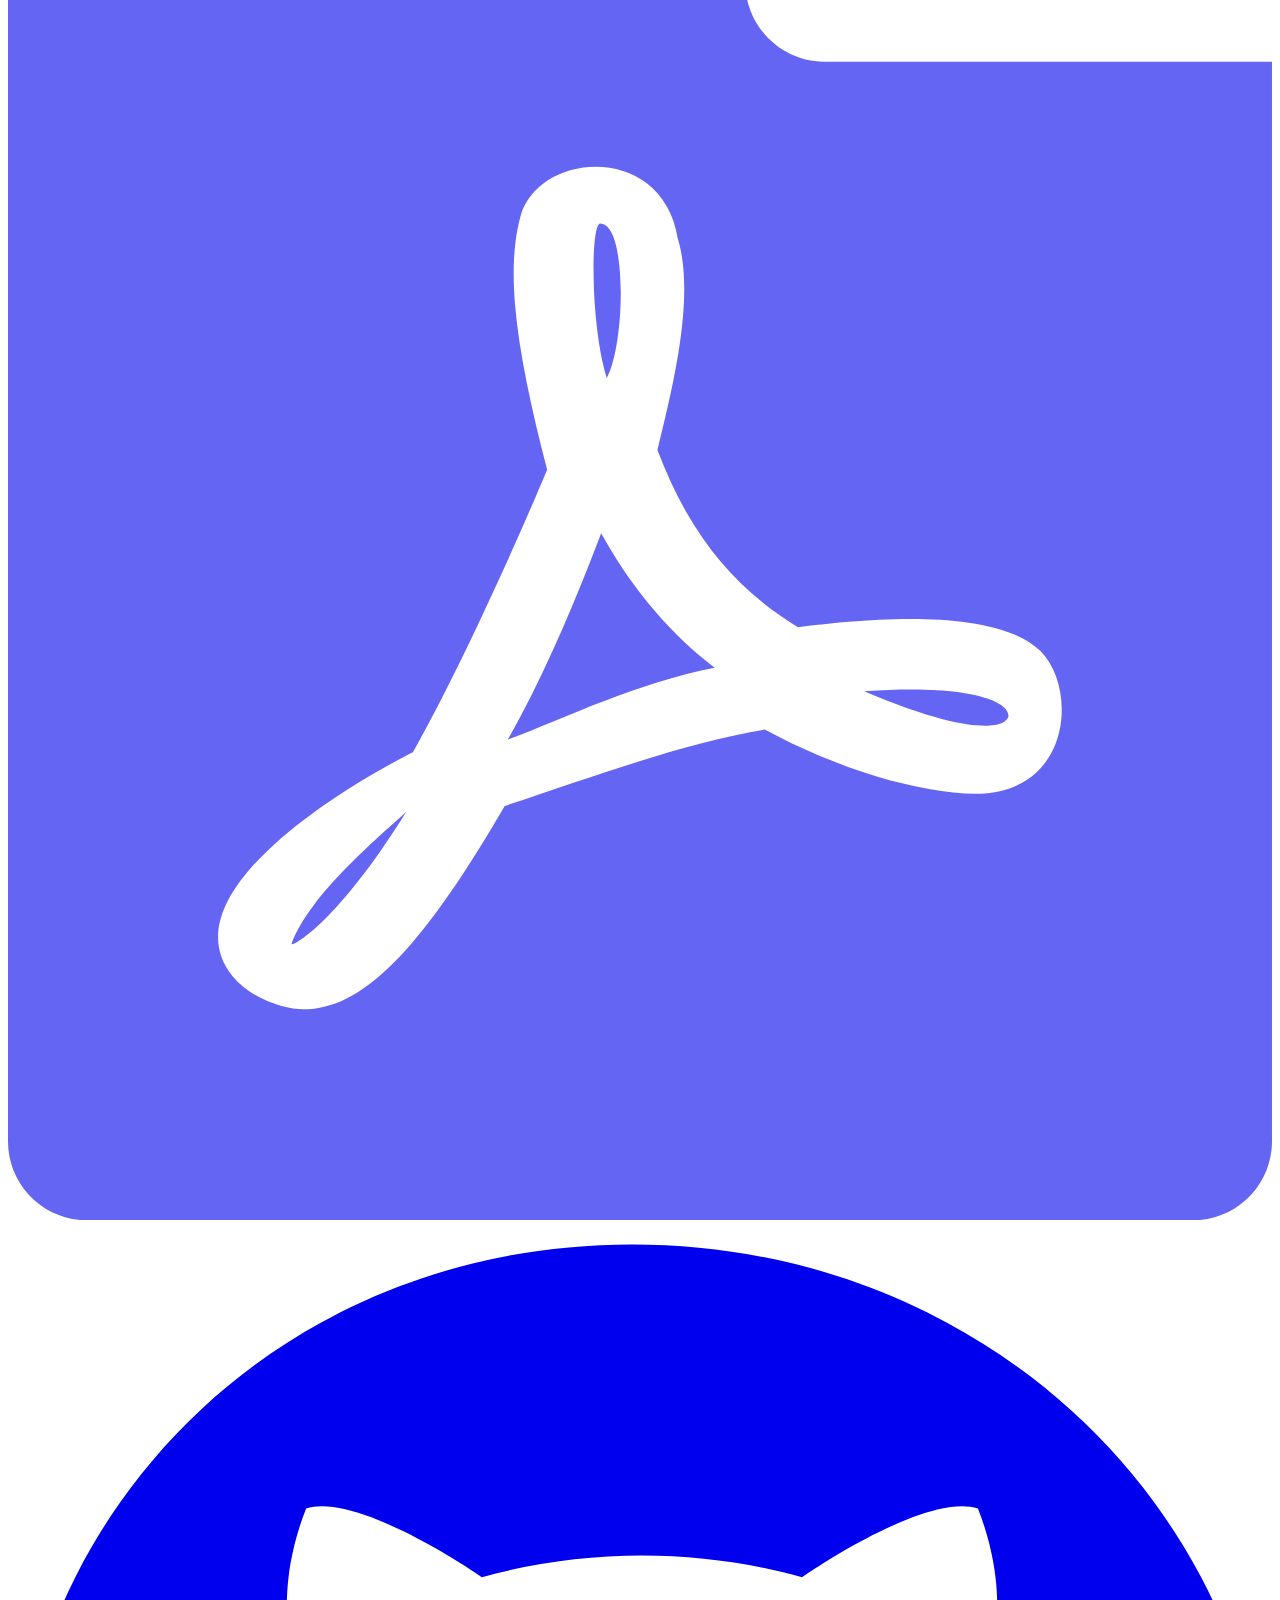
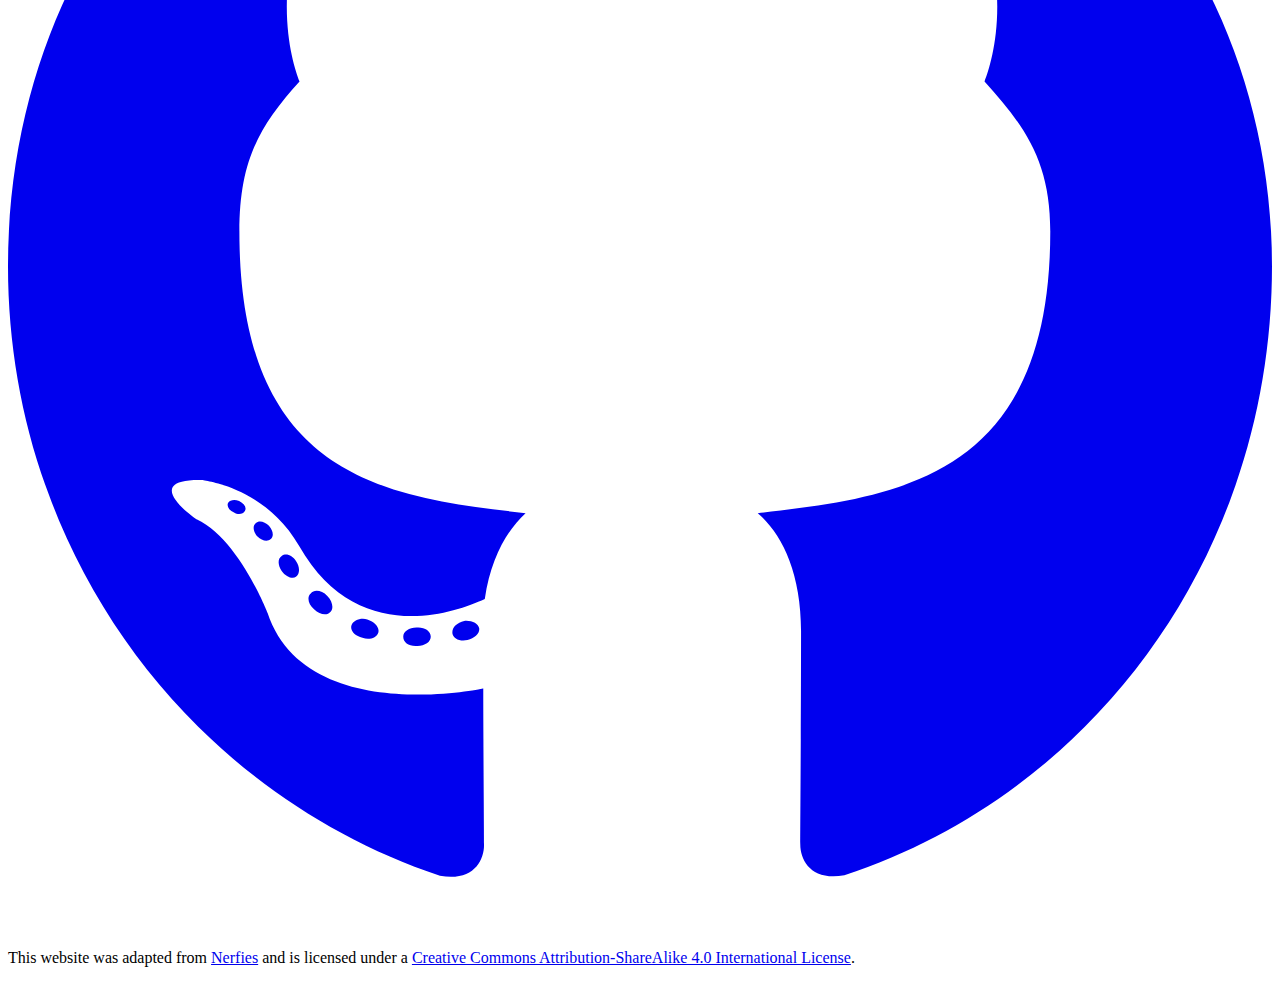
==== commit cf3875da: "added methodology video" ====
--- a/index.html
+++ b/index.html
@@ -4,7 +4,7 @@
   <meta charset="utf-8">
   <meta name="description"
         content="DashCop: Automated E-ticket Generation for Two-Wheeler Traffic Violations Using Dashcam Videos. The system processes vehicle-mounted dashcam videos to detect two-wheeler traffic violations.">
-  <meta name="keywords" content="DashCop, DashCop: Automated E-ticket Generation for Two-Wheeler Traffic Violations Using Dashcam Videos, Automated E-ticket Generation for Two-Wheeler Traffic Violations Using Dashcam Videos, RideSafe-400, Automated E-ticket generation, Traffic violation detection, Motorized two-wheelers, Dashcam video analysis, Triple riding detection, Helmet compliance, Automated traffic monitoring, Road safety technology, Two-wheeler accident prevention, Association-based tracking, License plate recognition, AutomatedEnforcement, TrafficSafety, DashCamAnalysis, TwoWheelerSafety, TripleRiding, HelmetDetection, E-Ticketing, CrossAssociation, RideSafe400, RoadSafetyTech, LicenseRecognition, ViolationDetection, TrafficMonitoring, DynamicTracking, AccidentPrevention">
+  <meta name="keywords" content="DashCop, DashCop: Automated E-ticket Generation for Two-Wheeler Traffic Violations Using Dashcam Videos, Automated E-ticket Generation for Two-Wheeler Traffic Violations Using Dashcam Videos, RideSafe, RideSafe-400, Automated E-ticket generation, Traffic violation detection, Motorized two-wheelers, Dashcam video analysis, Triple riding detection, Helmet compliance, Automated traffic monitoring, Road safety technology, Two-wheeler accident prevention, Association-based tracking, License plate recognition, AutomatedEnforcement, TrafficSafety, DashCamAnalysis, TwoWheelerSafety, TripleRiding, HelmetDetection, E-Ticketing, CrossAssociation, RideSafe400, RoadSafetyTech, LicenseRecognition, ViolationDetection, TrafficMonitoring, DynamicTracking, AccidentPrevention">
   <meta name="viewport" content="width=device-width, initial-scale=1">
   <title>DashCop: Automated E-ticket Generation for Two-Wheeler Traffic Violations Using Dashcam Videos</title>
 
@@ -243,11 +243,22 @@
       </div>
     </div>
     <!--/ Abstract. -->
-
     <!-- Paper video. -->
     <div class="columns is-centered has-text-centered mt-5"> <!-- Added mt-5 for more top margin -->
       <div class="column is-four-fifths">
-        <h2 class="title is-3">Video</h2>
+        <h2 class="title is-3">DashCop: Methodology</h2>
+        <div class="publication-video">
+          <iframe src="https://www.youtube.com/embed/Mt3aVwd9Ox0?si=bOuGI8GSaLXce4dd"
+                  frameborder="0" allow="autoplay; encrypted-media" allowfullscreen></iframe>
+        </div>
+      </div>
+    </div>
+    <!--/ Paper video. -->
+
+    <!-- Paper video. -->
+    <div class="columns is-centered has-text-centered mt-5"> <!-- Added mt-5 for more top margin -->
+      <div class="column is-four-fifths">
+        <h2 class="title is-3">DashCop: Unified Interface</h2>
         <div class="publication-video">
           <iframe src="https://www.youtube.com/embed/0QRPPqrfHgQ?rel=0&amp;showinfo=0"
                   frameborder="0" allow="autoplay; encrypted-media" allowfullscreen></iframe>
@@ -427,7 +438,7 @@
   <div class="container is-max-desktop content">
     <h2 class="title">BibTeX</h2>
     <pre><code>@article{xxxx,
-  author    = {xx, xx and xx, xx and xx, xx and xx},
+  author    = {Rawat, Deepti and Gupta, Keshav and Basu Roy, Aryamaan and Sarvadevabhatla, Ravi Kiran},
   title     = {DashCop: Automated E-ticket Generation for Two-Wheeler Traffic Violations Using Dashcam Videos},
   journal   = {WACV},
   year      = {2025},
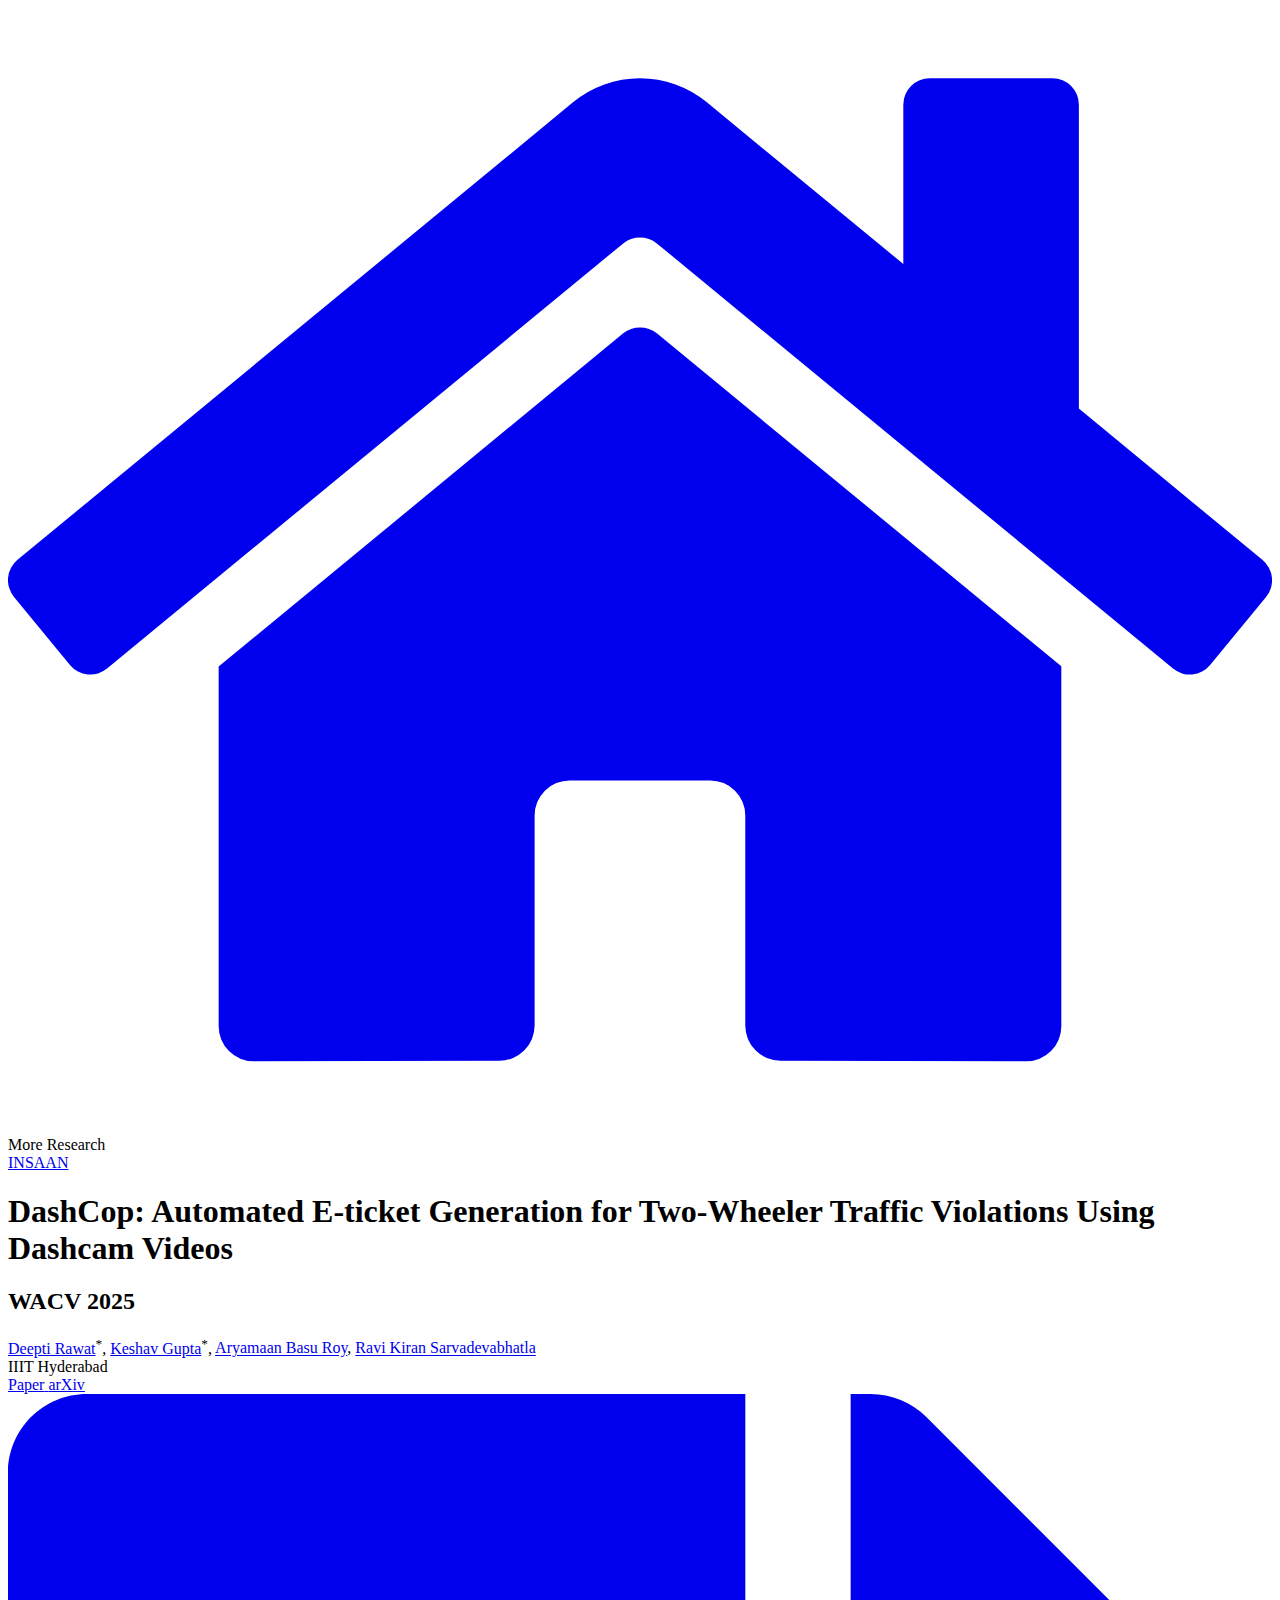
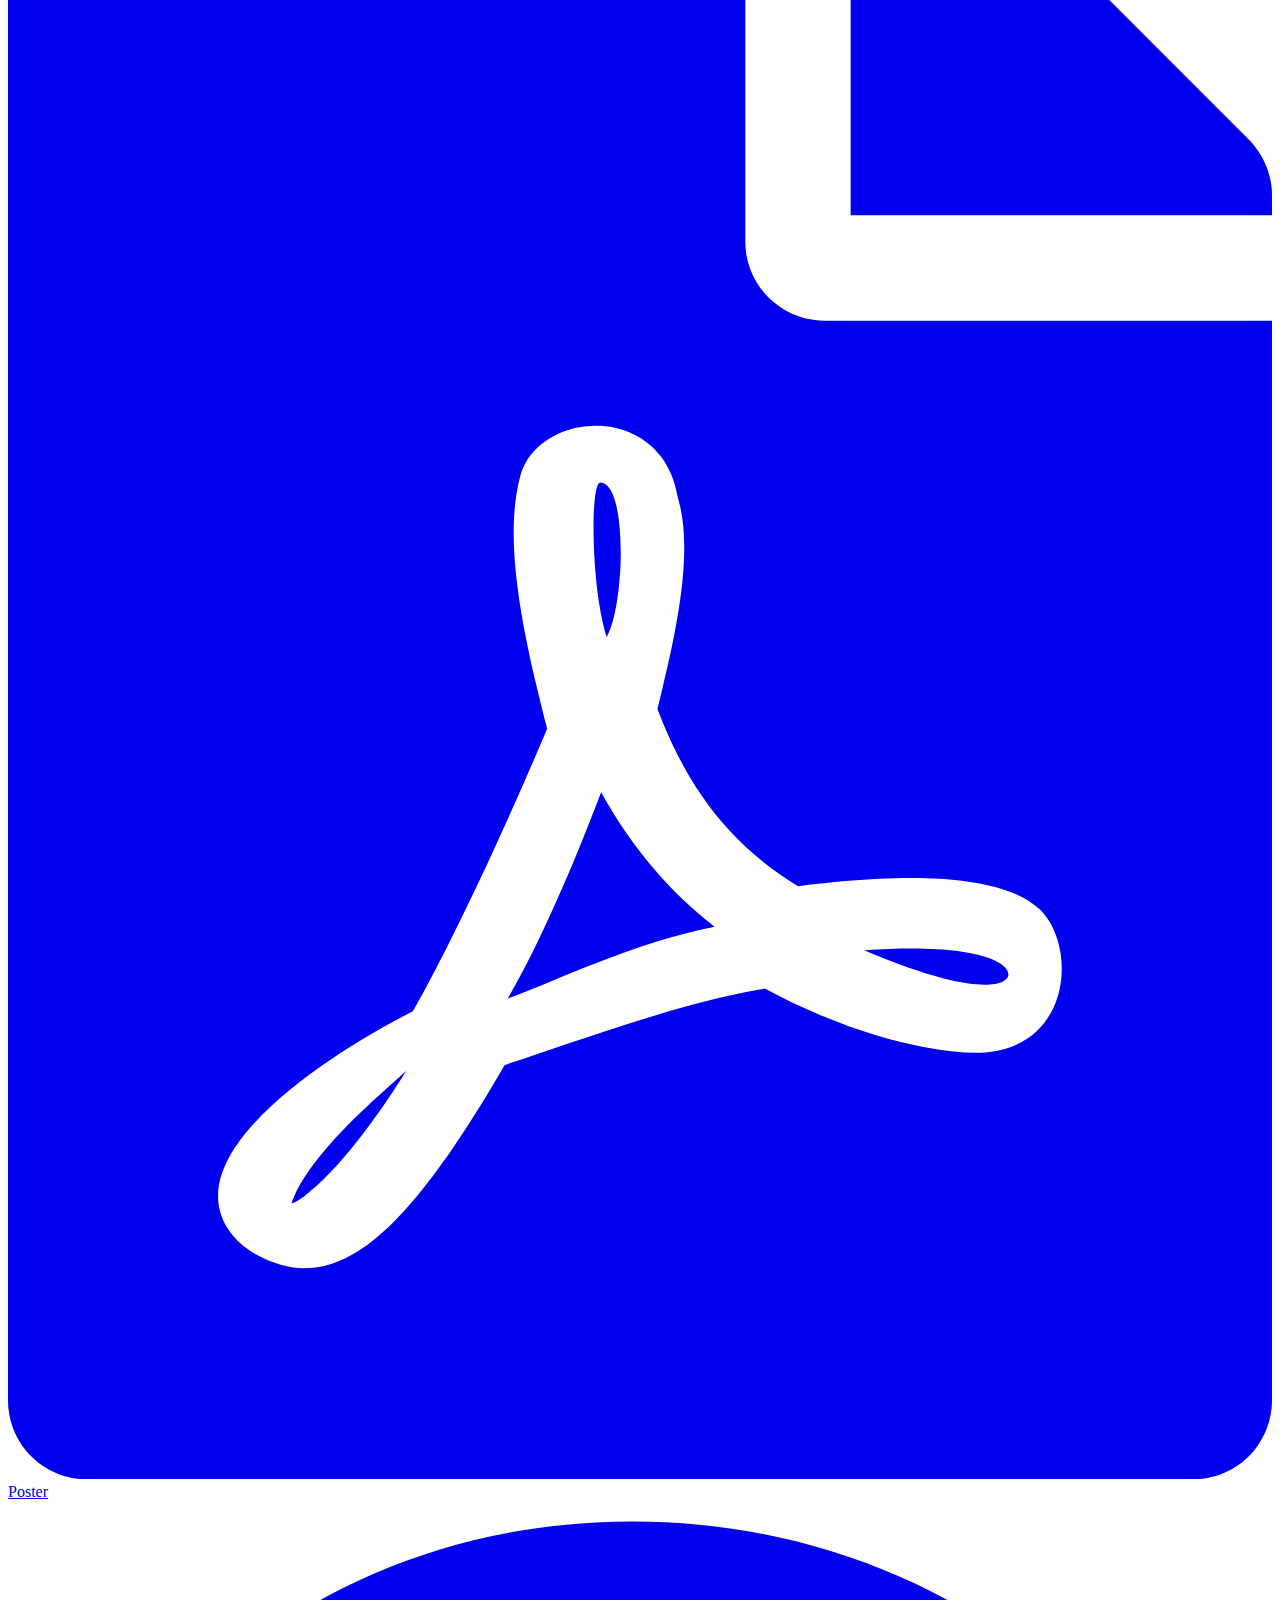
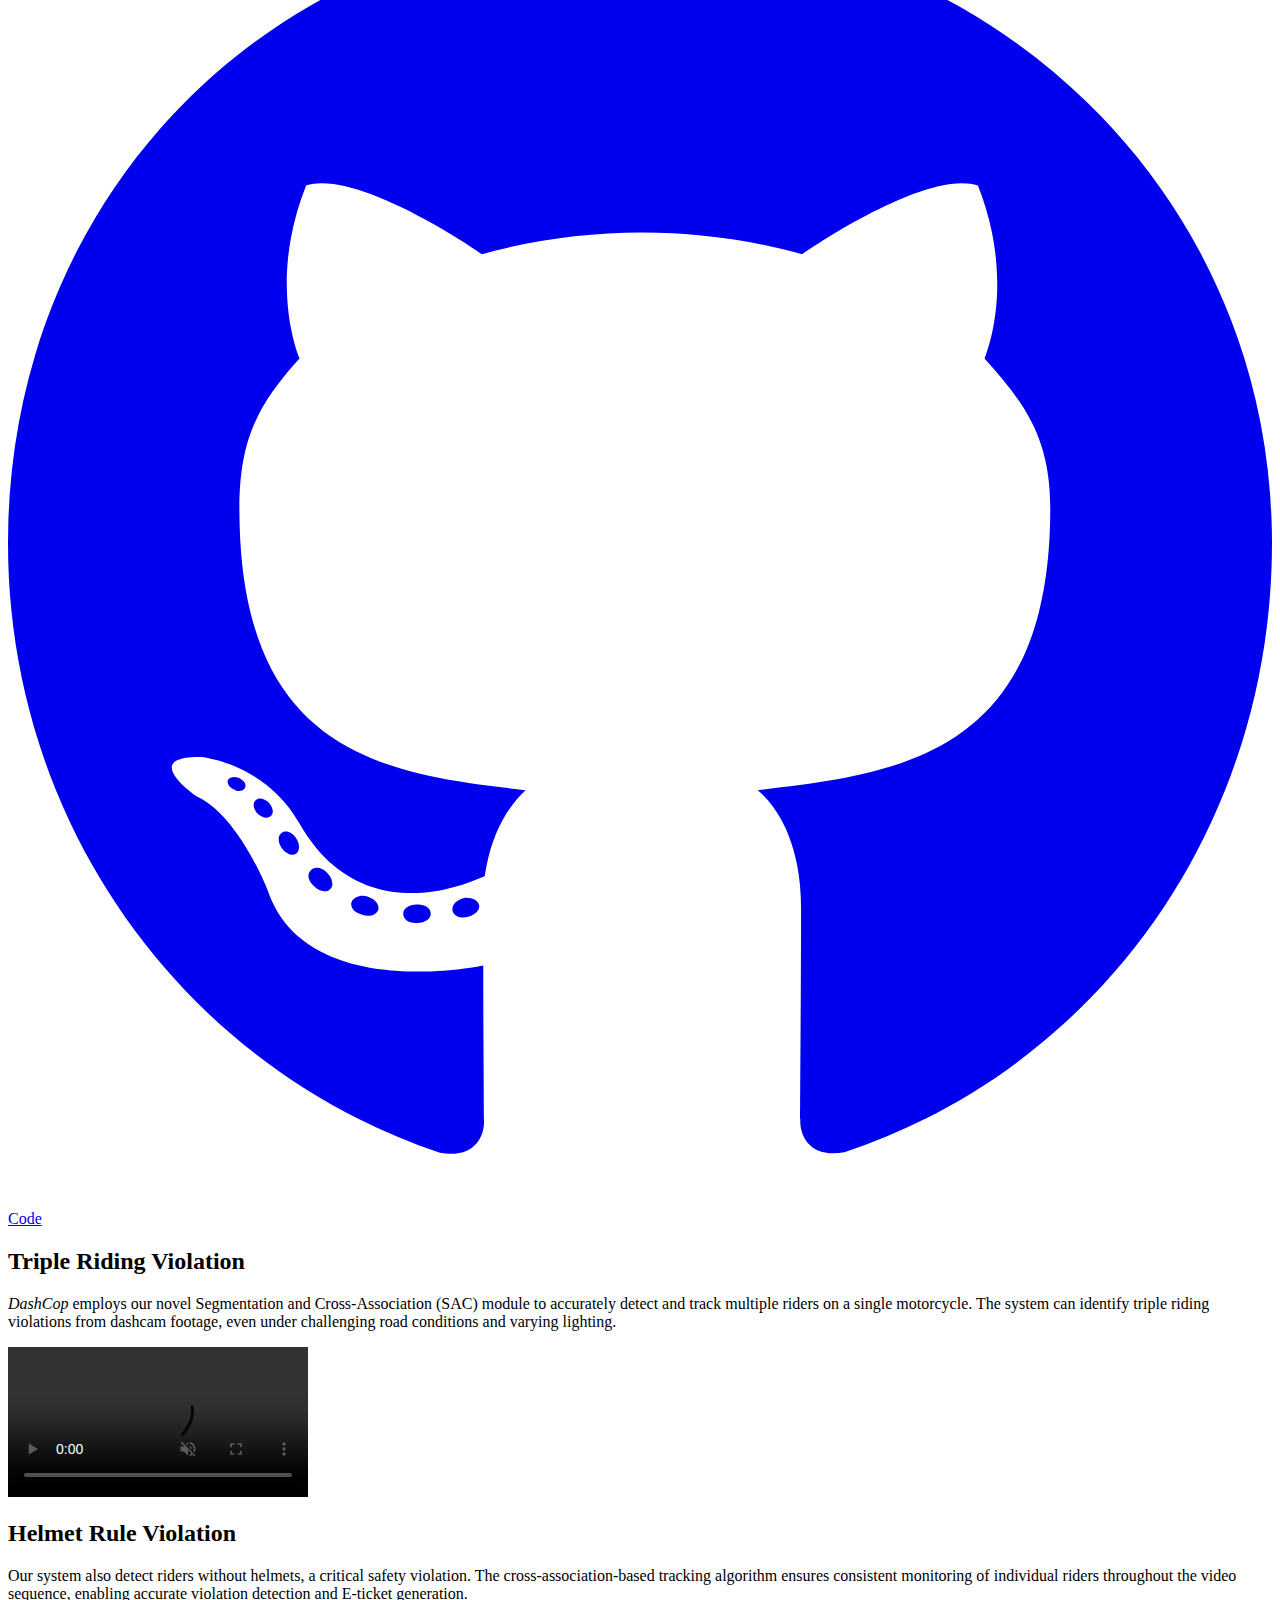
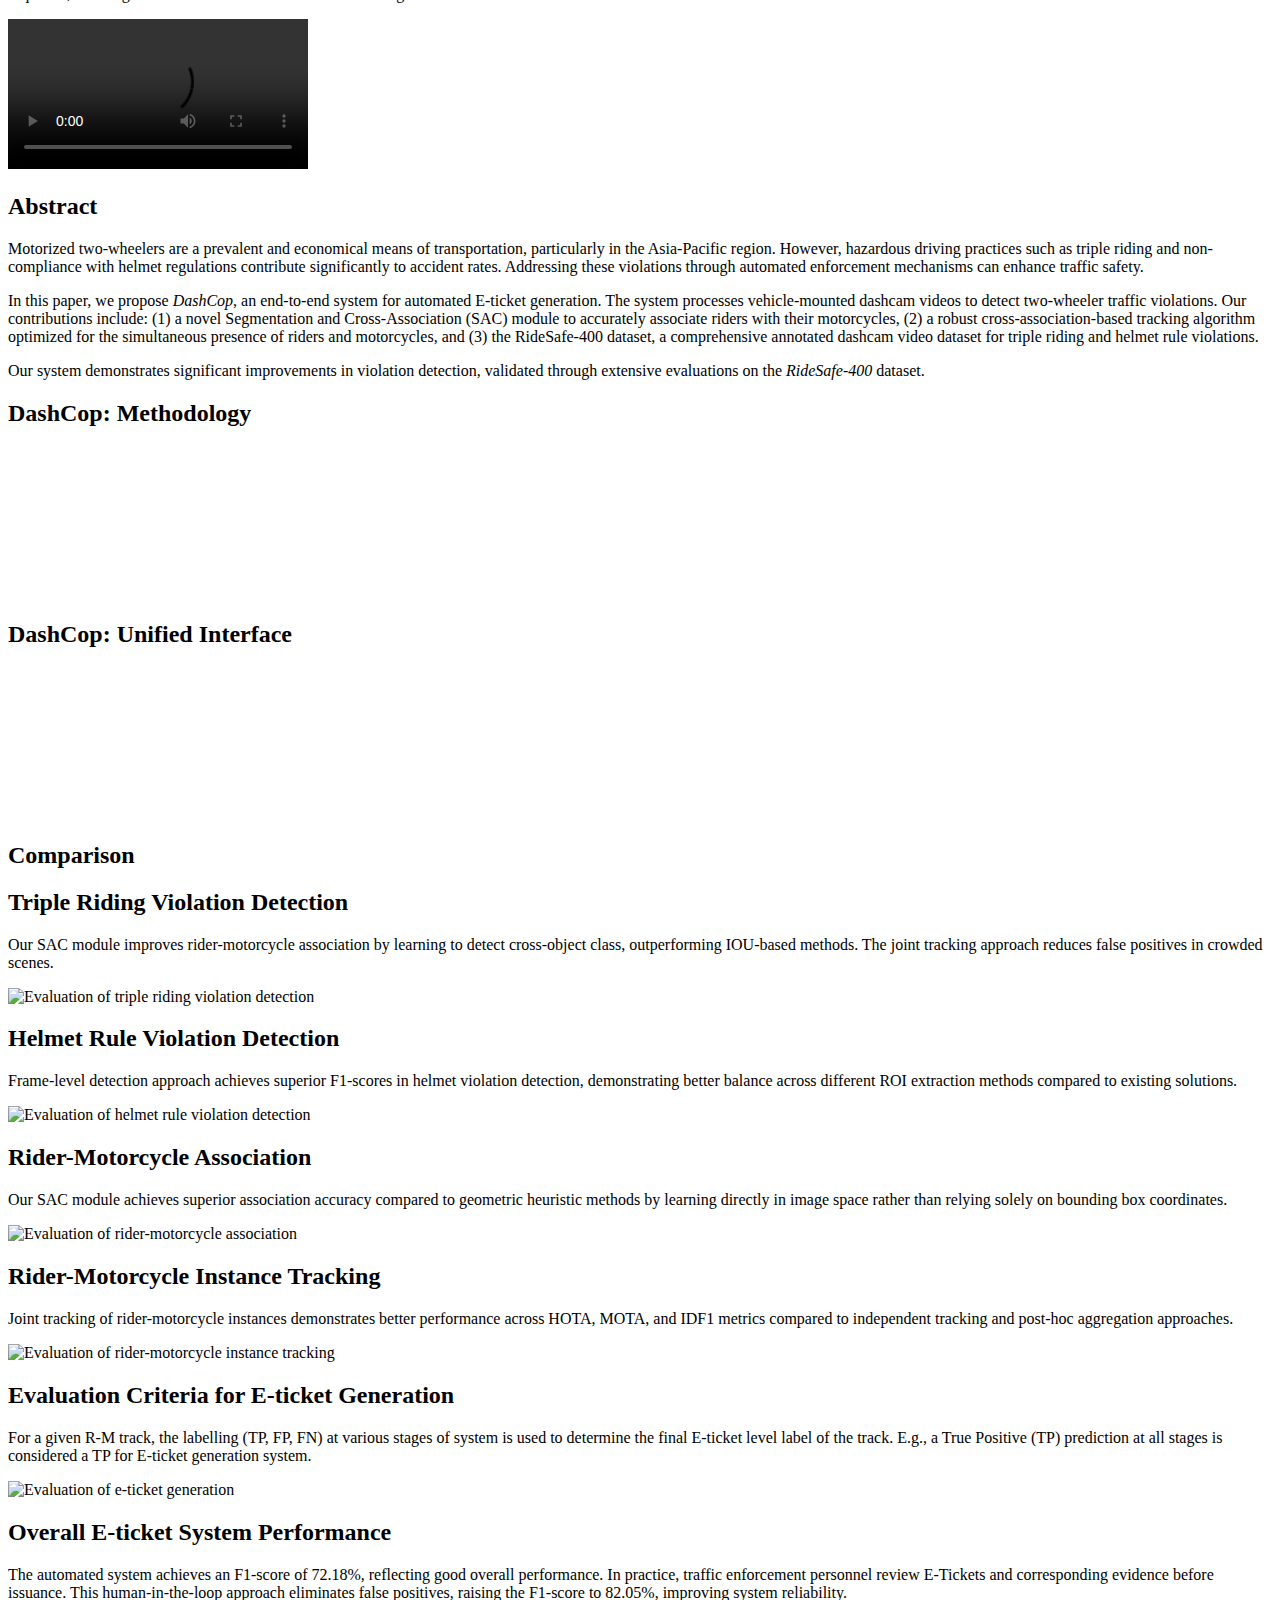
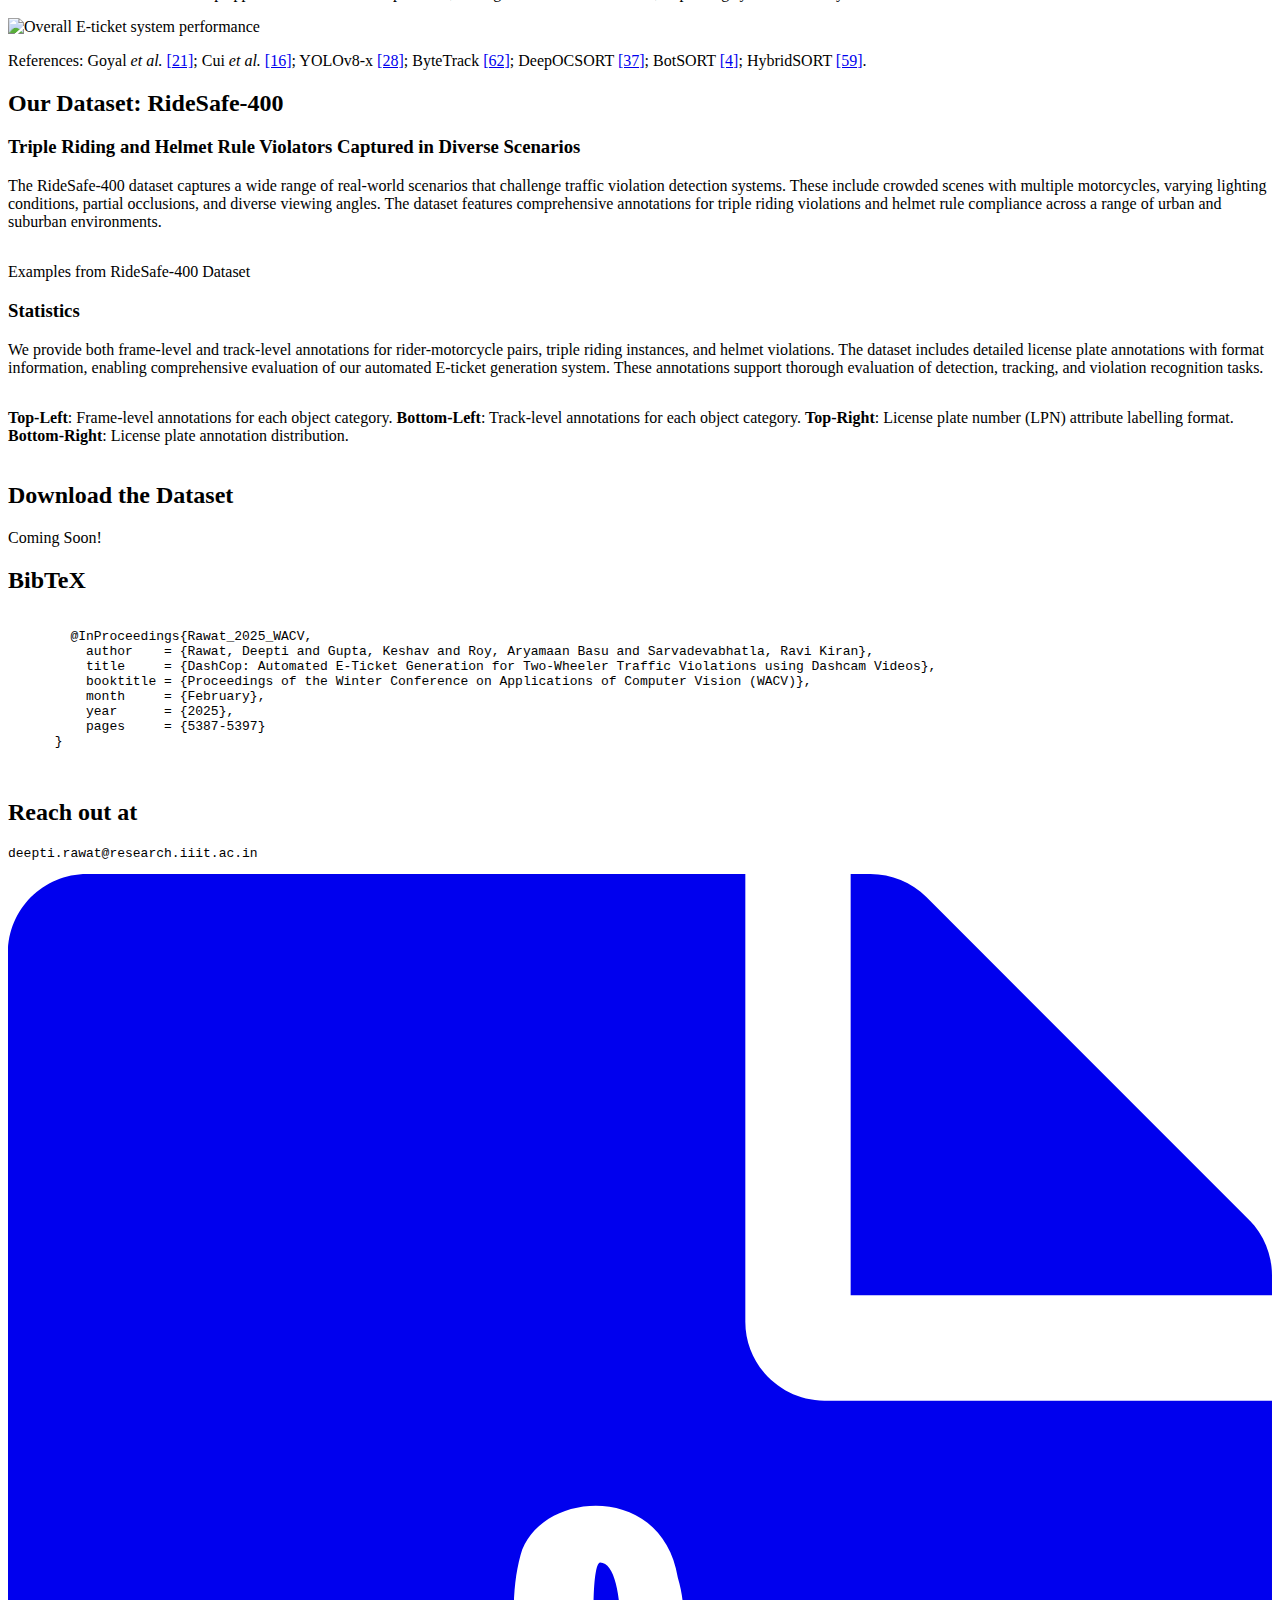
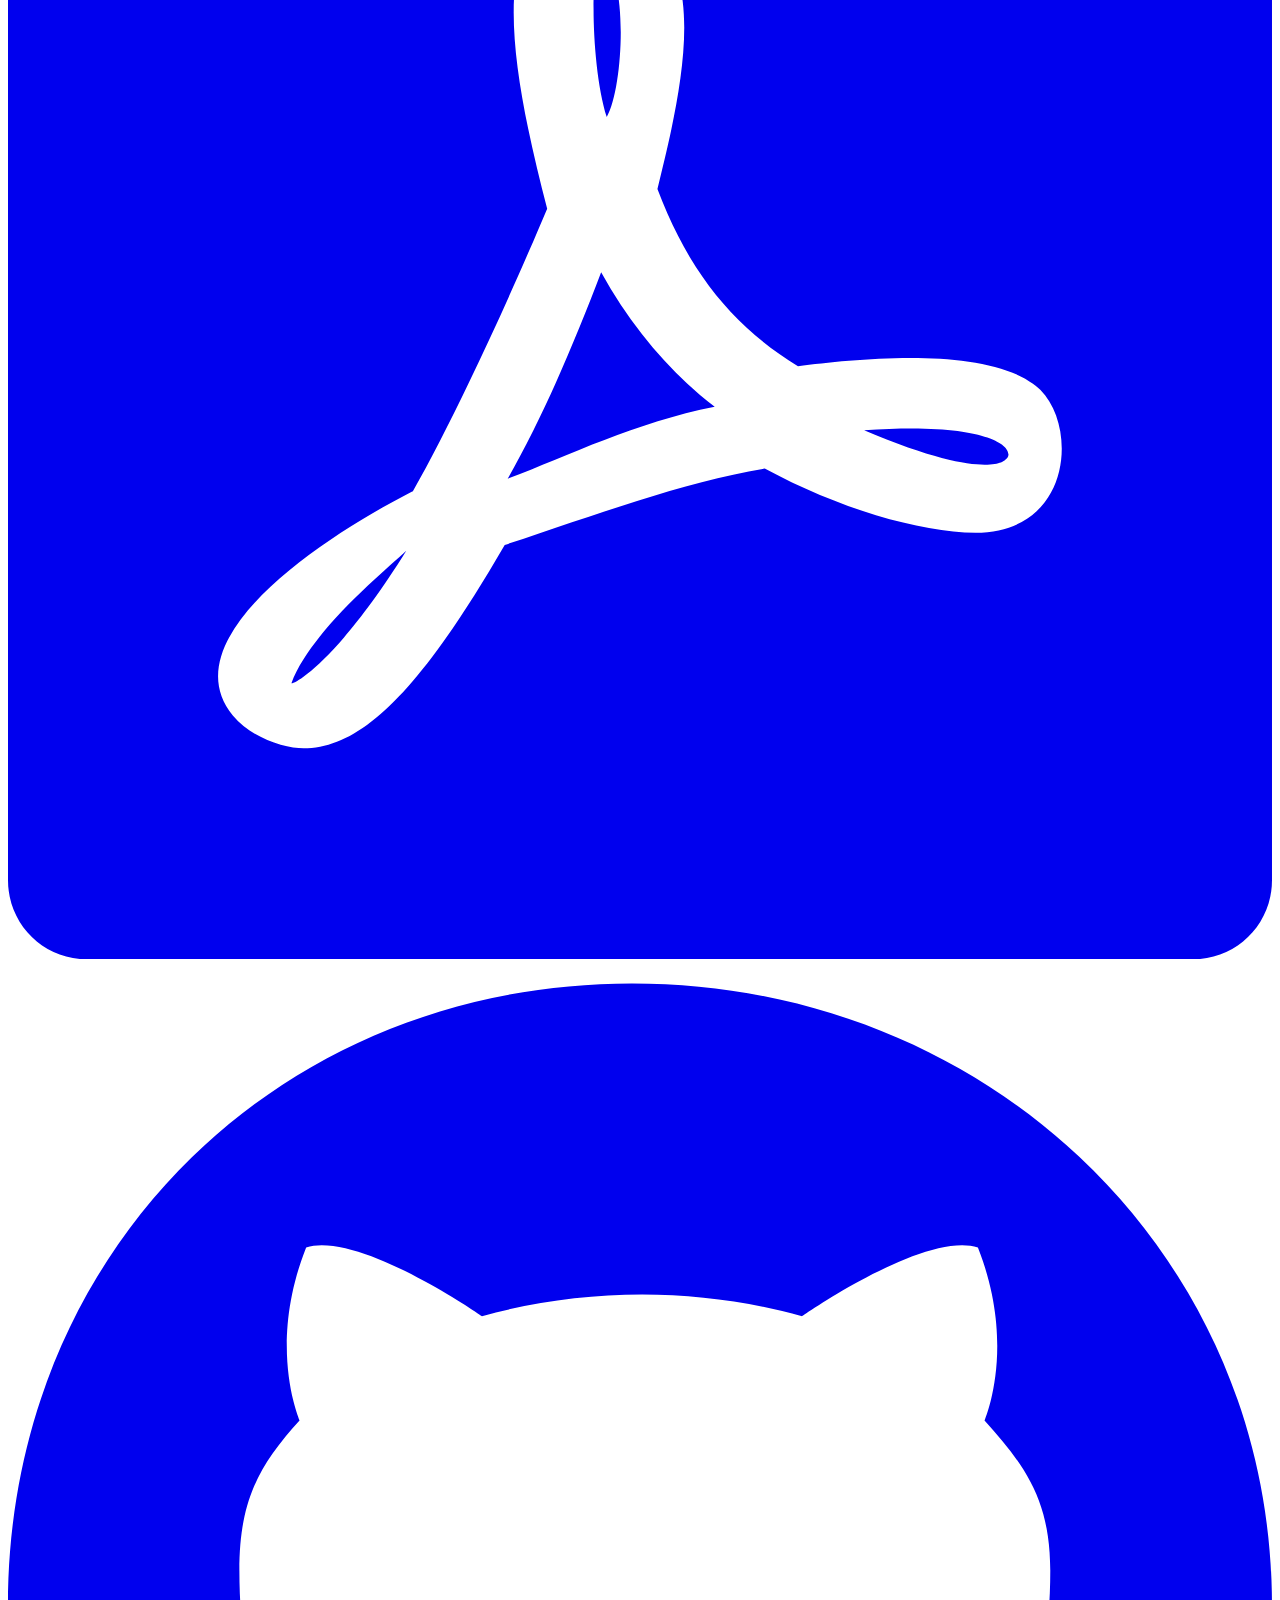
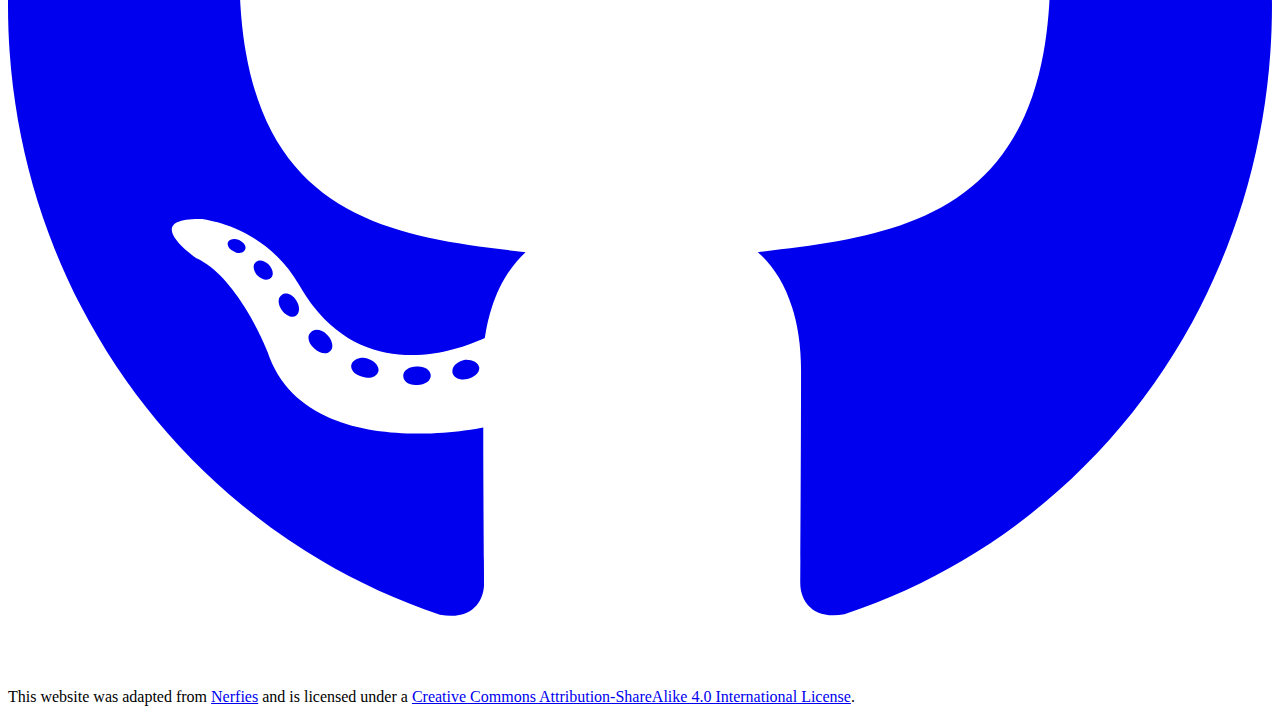
==== commit b1cc204b: "added co-authors' linkedIn link" ====
--- a/index.html
+++ b/index.html
@@ -8,20 +8,6 @@
   <meta name="viewport" content="width=device-width, initial-scale=1">
   <title>DashCop: Automated E-ticket Generation for Two-Wheeler Traffic Violations Using Dashcam Videos</title>
 
-  <!-- Global site tag (gtag.js) - Google Analytics -->
-  <!-- <script async src="https://www.googletagmanager.com/gtag/js?id=G-PYVRSFMDRL"></script>
-  <script>
-    window.dataLayer = window.dataLayer || [];
-
-    function gtag() {
-      dataLayer.push(arguments);
-    }
-
-    gtag('js', new Date());
-
-    gtag('config', 'G-PYVRSFMDRL');
-  </script> -->
-
   <link href="https://fonts.googleapis.com/css?family=Google+Sans|Noto+Sans|Castoro"
         rel="stylesheet">
 
@@ -64,15 +50,6 @@
           More Research
         </a>
         <div class="navbar-dropdown">
-          <a class="navbar-item" href="https://github.com/iHubData-Mobility/public-FGVD">
-            FGVD
-          </a>
-          <a class="navbar-item" href="https://idd.insaan.iiit.ac.in">
-            IDD
-          </a>
-          <a class="navbar-item" href="https://idd3d.github.io">
-            IDD-3D
-          </a>
           <a class="navbar-item" href="https://insaan.iiit.ac.in">
             INSAAN
           </a>
@@ -95,9 +72,9 @@
             <span class="author-block">
               <a href="https://www.linkedin.com/in/dr-deepti-rawat/&amp;hl=en">Deepti Rawat</a><sup>*</sup>,</span>
             <span class="author-block">
-              <a href="https://www.linkedin.com/in/keshavgupta06/&amp;hl=en">Keshav Gupta</a><sup>*</sup>,</span>
+              <a href="https://www.linkedin.com/in/keshavgupta06/">Keshav Gupta</a><sup>*</sup>,</span>
             <span class="author-block">
-              <a href="https://www.linkedin.com/in/aryamaan-basu-roy/&amp;hl=en">Aryamaan Basu Roy</a>,
+              <a href="https://www.linkedin.com/in/aryamaan-basu-roy/">Aryamaan Basu Roy</a>,
             </span>
             <span class="author-block">
               <a href="https://ravika.github.io">Ravi Kiran Sarvadevabhatla</a>
@@ -109,62 +86,77 @@
           </div>
 
           <div class="column has-text-centered">
-            <!-- <div class="publication-links">
+            <div class="publication-links">
+              <!-- PDF Link. -->
               <span class="link-block">
-                <a href="http://arxiv.org/#" class="external-link button is-normal is-rounded is-dark">
+                <a href="https://openaccess.thecvf.com/content/WACV2025/html/Rawat_DashCop_Automated_E-Ticket_Generation_for_Two-Wheeler_Traffic_Violations_using_Dashcam_WACV_2025_paper.html"
+                   class="external-link button is-normal is-rounded is-dark">
+                  <span class="icon">
+                      <i class="fas fa-file-pdf"></i>
+                  </span>
+                  <span>Paper</span>
+                </a>
+              </span>
+
+              <span class="link-block">
+                <a href="https://drive.google.com/file/d/1LS6rguUscRFpkGNnJhhwwCHCarbNNZOm/view?usp=sharing" class="external-link button is-normal is-rounded is-dark">
                   <span class="icon">
                       <i class="ai ai-arxiv"></i>
                   </span>
                   <span>arXiv</span>
                 </a>
-              </span> -->
-
-              <span class="link-block">
+              </span>
+
+              <!-- <span class="link-block">
                 <a href="#" class="external-link button is-normal is-rounded is-dark" disabled style="pointer-events: none; opacity: 0.6;">
                     <span class="icon">
                         <i class="ai ai-arxiv"></i>
                     </span>
                     <span>arXiv</span>
                 </a>
-            </span>
+            </span> -->
 
               <!-- Video Link. -->
-              <span class="link-block">
-                <a href="https://youtu.be/0QRPPqrfHgQ" class="external-link button is-normal is-rounded is-dark">
-                  <span class="icon">
-                      <svg class="svg-inline--fa fa-youtube fa-w-18" aria-hidden="true" focusable="false" data-prefix="fab" data-icon="youtube" role="img" xmlns="http://www.w3.org/2000/svg" viewBox="0 0 576 512" data-fa-i2svg=""><path fill="currentColor" d="M549.655 124.083c-6.281-23.65-24.787-42.276-48.284-48.597C458.781 64 288 64 288 64S117.22 64 74.629 75.486c-23.497 6.322-42.003 24.947-48.284 48.597-11.412 42.867-11.412 132.305-11.412 132.305s0 89.438 11.412 132.305c6.281 23.65 24.787 41.5 48.284 47.821C117.22 448 288 448 288 448s170.78 0 213.371-11.486c23.497-6.321 42.003-24.171 48.284-47.821 11.412-42.867 11.412-132.305 11.412-132.305s0-89.438-11.412-132.305zm-317.51 213.508V175.185l142.739 81.205-142.739 81.201z"></path></svg><!-- <i class="fab fa-youtube"></i> Font Awesome fontawesome.com -->
-                  </span>
-                  <span>Video</span>
-                </a>
-              </span>
+              <!-- <span class="link-block"> -->
+                <!-- <a href="https://youtu.be/0QRPPqrfHgQ" class="external-link button is-normal is-rounded is-dark"> -->
+                  <!-- <span class="icon"> -->
+                      <!-- <svg class="svg-inline--fa fa-youtube fa-w-18" aria-hidden="true" focusable="false" data-prefix="fab" data-icon="youtube" role="img" xmlns="http://www.w3.org/2000/svg" viewBox="0 0 576 512" data-fa-i2svg=""><path fill="currentColor" d="M549.655 124.083c-6.281-23.65-24.787-42.276-48.284-48.597C458.781 64 288 64 288 64S117.22 64 74.629 75.486c-23.497 6.322-42.003 24.947-48.284 48.597-11.412 42.867-11.412 132.305-11.412 132.305s0 89.438 11.412 132.305c6.281 23.65 24.787 41.5 48.284 47.821C117.22 448 288 448 288 448s170.78 0 213.371-11.486c23.497-6.321 42.003-24.171 48.284-47.821 11.412-42.867 11.412-132.305 11.412-132.305s0-89.438-11.412-132.305zm-317.51 213.508V175.185l142.739 81.205-142.739 81.201z"></path></svg><i class="fab fa-youtube"></i> Font Awesome fontawesome.com -->
+                  <!-- </span> -->
+                  <!-- <span>Video</span> -->
+                <!-- </a> -->
+              <!-- </span> -->
+
               <!-- Poster Link. -->
               <span class="link-block">
-                <a href="./static/videos/#.pdf" class="external-link button is-normal is-rounded is-dark" disabled style="pointer-events: none; opacity: 0.6;">
+                <a href="https://drive.google.com/file/d/16izaY21WtvZLm5i_jspacKaZ8_NKLZM-/view?usp=sharing" class="external-link button is-normal is-rounded is-dark">
                   <span class="icon">
                       <svg class="svg-inline--fa fa-file-pdf fa-w-12" aria-hidden="true" focusable="false" data-prefix="fas" data-icon="file-pdf" role="img" xmlns="http://www.w3.org/2000/svg" viewBox="0 0 384 512" data-fa-i2svg=""><path fill="currentColor" d="M181.9 256.1c-5-16-4.9-46.9-2-46.9 8.4 0 7.6 36.9 2 46.9zm-1.7 47.2c-7.7 20.2-17.3 43.3-28.4 62.7 18.3-7 39-17.2 62.9-21.9-12.7-9.6-24.9-23.4-34.5-40.8zM86.1 428.1c0 .8 13.2-5.4 34.9-40.2-6.7 6.3-29.1 24.5-34.9 40.2zM248 160h136v328c0 13.3-10.7 24-24 24H24c-13.3 0-24-10.7-24-24V24C0 10.7 10.7 0 24 0h200v136c0 13.2 10.8 24 24 24zm-8 171.8c-20-12.2-33.3-29-42.7-53.8 4.5-18.5 11.6-46.6 6.2-64.2-4.7-29.4-42.4-26.5-47.8-6.8-5 18.3-.4 44.1 8.1 77-11.6 27.6-28.7 64.6-40.8 85.8-.1 0-.1.1-.2.1-27.1 13.9-73.6 44.5-54.5 68 5.6 6.9 16 10 21.5 10 17.9 0 35.7-18 61.1-61.8 25.8-8.5 54.1-19.1 79-23.2 21.7 11.8 47.1 19.5 64 19.5 29.2 0 31.2-32 19.7-43.4-13.9-13.6-54.3-9.7-73.6-7.2zM377 105L279 7c-4.5-4.5-10.6-7-17-7h-6v128h128v-6.1c0-6.3-2.5-12.4-7-16.9zm-74.1 255.3c4.1-2.7-2.5-11.9-42.8-9 37.1 15.8 42.8 9 42.8 9z"></path></svg><!-- <i class="fas fa-file-pdf"></i> Font Awesome fontawesome.com -->
                   </span>
                   <span>Poster</span>
                 </a>
               </span>
+
               <!-- Code Link. -->
               <span class="link-block">
-                <a href="https://github.com/Deepti-debug/DashCop/blob/main/README.md" class="external-link button is-normal is-rounded is-dark">
+                <a href="https://github.com/dash-cop/DashCop" class="external-link button is-normal is-rounded is-dark">
                   <span class="icon">
                       <svg class="svg-inline--fa fa-github fa-w-16" aria-hidden="true" focusable="false" data-prefix="fab" data-icon="github" role="img" xmlns="http://www.w3.org/2000/svg" viewBox="0 0 496 512" data-fa-i2svg=""><path fill="currentColor" d="M165.9 397.4c0 2-2.3 3.6-5.2 3.6-3.3.3-5.6-1.3-5.6-3.6 0-2 2.3-3.6 5.2-3.6 3-.3 5.6 1.3 5.6 3.6zm-31.1-4.5c-.7 2 1.3 4.3 4.3 4.9 2.6 1 5.6 0 6.2-2s-1.3-4.3-4.3-5.2c-2.6-.7-5.5.3-6.2 2.3zm44.2-1.7c-2.9.7-4.9 2.6-4.6 4.9.3 2 2.9 3.3 5.9 2.6 2.9-.7 4.9-2.6 4.6-4.6-.3-1.9-3-3.2-5.9-2.9zM244.8 8C106.1 8 0 113.3 0 252c0 110.9 69.8 205.8 169.5 239.2 12.8 2.3 17.3-5.6 17.3-12.1 0-6.2-.3-40.4-.3-61.4 0 0-70 15-84.7-29.8 0 0-11.4-29.1-27.8-36.6 0 0-22.9-15.7 1.6-15.4 0 0 24.9 2 38.6 25.8 21.9 38.6 58.6 27.5 72.9 20.9 2.3-16 8.8-27.1 16-33.7-55.9-6.2-112.3-14.3-112.3-110.5 0-27.5 7.6-41.3 23.6-58.9-2.6-6.5-11.1-33.3 2.6-67.9 20.9-6.5 69 27 69 27 20-5.6 41.5-8.5 62.8-8.5s42.8 2.9 62.8 8.5c0 0 48.1-33.6 69-27 13.7 34.7 5.2 61.4 2.6 67.9 16 17.7 25.8 31.5 25.8 58.9 0 96.5-58.9 104.2-114.8 110.5 9.2 7.9 17 22.9 17 46.4 0 33.7-.3 75.4-.3 83.6 0 6.5 4.6 14.4 17.3 12.1C428.2 457.8 496 362.9 496 252 496 113.3 383.5 8 244.8 8zM97.2 352.9c-1.3 1-1 3.3.7 5.2 1.6 1.6 3.9 2.3 5.2 1 1.3-1 1-3.3-.7-5.2-1.6-1.6-3.9-2.3-5.2-1zm-10.8-8.1c-.7 1.3.3 2.9 2.3 3.9 1.6 1 3.6.7 4.3-.7.7-1.3-.3-2.9-2.3-3.9-2-.6-3.6-.3-4.3.7zm32.4 35.6c-1.6 1.3-1 4.3 1.3 6.2 2.3 2.3 5.2 2.6 6.5 1 1.3-1.3.7-4.3-1.3-6.2-2.2-2.3-5.2-2.6-6.5-1zm-11.4-14.7c-1.6 1-1.6 3.6 0 5.9 1.6 2.3 4.3 3.3 5.6 2.3 1.6-1.3 1.6-3.9 0-6.2-1.4-2.3-4-3.3-5.6-2z"></path></svg><!-- <i class="fab fa-github"></i> Font Awesome fontawesome.com -->
                   </span>
                   <span>Code</span>
                   </a>
               </span>
+              
               <!-- Dataset Link. -->
-              <span class="link-block">
-                <a href="https://insaan.iiit.ac.in/datasets/#dashcop" class="external-link button is-normal is-rounded is-dark" disabled style="pointer-events: none; opacity: 0.6;">
-                  <span class="icon">
-                      <svg class="svg-inline--fa fa-images fa-w-18" aria-hidden="true" focusable="false" data-prefix="far" data-icon="images" role="img" xmlns="http://www.w3.org/2000/svg" viewBox="0 0 576 512" data-fa-i2svg=""><path fill="currentColor" d="M480 416v16c0 26.51-21.49 48-48 48H48c-26.51 0-48-21.49-48-48V176c0-26.51 21.49-48 48-48h16v48H54a6 6 0 0 0-6 6v244a6 6 0 0 0 6 6h372a6 6 0 0 0 6-6v-10h48zm42-336H150a6 6 0 0 0-6 6v244a6 6 0 0 0 6 6h372a6 6 0 0 0 6-6V86a6 6 0 0 0-6-6zm6-48c26.51 0 48 21.49 48 48v256c0 26.51-21.49 48-48 48H144c-26.51 0-48-21.49-48-48V80c0-26.51 21.49-48 48-48h384zM264 144c0 22.091-17.909 40-40 40s-40-17.909-40-40 17.909-40 40-40 40 17.909 40 40zm-72 96l39.515-39.515c4.686-4.686 12.284-4.686 16.971 0L288 240l103.515-103.515c4.686-4.686 12.284-4.686 16.971 0L480 208v80H192v-48z"></path></svg><!-- <i class="far fa-images"></i> Font Awesome fontawesome.com -->
-                  </span>
-                  <span>Data</span>
-                  </a>
-            </span></div>
-
+              <!-- <span class="link-block"> -->
+                <!-- <a href="https://insaan.iiit.ac.in/datasets/#dashcop" class="external-link button is-normal is-rounded is-dark" disabled style="pointer-events: none; opacity: 0.6;"> -->
+                  <!-- <span class="icon"> -->
+                      <!-- <svg class="svg-inline--fa fa-images fa-w-18" aria-hidden="true" focusable="false" data-prefix="far" data-icon="images" role="img" xmlns="http://www.w3.org/2000/svg" viewBox="0 0 576 512" data-fa-i2svg=""><path fill="currentColor" d="M480 416v16c0 26.51-21.49 48-48 48H48c-26.51 0-48-21.49-48-48V176c0-26.51 21.49-48 48-48h16v48H54a6 6 0 0 0-6 6v244a6 6 0 0 0 6 6h372a6 6 0 0 0 6-6v-10h48zm42-336H150a6 6 0 0 0-6 6v244a6 6 0 0 0 6 6h372a6 6 0 0 0 6-6V86a6 6 0 0 0-6-6zm6-48c26.51 0 48 21.49 48 48v256c0 26.51-21.49 48-48 48H144c-26.51 0-48-21.49-48-48V80c0-26.51 21.49-48 48-48h384zM264 144c0 22.091-17.909 40-40 40s-40-17.909-40-40 17.909-40 40-40 40 17.909 40 40zm-72 96l39.515-39.515c4.686-4.686 12.284-4.686 16.971 0L288 240l103.515-103.515c4.686-4.686 12.284-4.686 16.971 0L480 208v80H192v-48z"></path></svg><i class="far fa-images"></i> Font Awesome fontawesome.com -->
+                  <!-- </span> -->
+                  <!-- <span>Data</span> -->
+                  <!-- </a> -->
+              <!-- </span> -->
+
+            </div>
           </div>
         </div>
       </div>
@@ -288,7 +280,7 @@
               </p>
               <div class="has-text-centered">
                 <img src="./static/images/tr_comparison.png"
-                    alt="Detection without SAC module"
+                    alt="Evaluation of triple riding violation detection"
                     class="comparison-image"/>
               </div>
             </div>
@@ -303,25 +295,26 @@
               </p>
               <div class="has-text-centered">
                 <img src="./static/images/hv_comparison.png"
-                    alt="Detection with SAC module"
-                    class="comparison-image"/>
-              </div>
-            </div>
-          </div>
-        </div>
+                    alt="Evaluation of helmet rule violation detection"
+                    class="comparison-image"/>
+              </div>
+            </div>
+          </div>
+        </div>
+
 
         <!-- Two-column comparison -->
         <div class="columns is-centered mb-0"> <!-- Added mb-0 to keep no bottom padding -->
           <!-- Left Column -->
           <div class="column">
             <div class="content">
-              <h2 class="title is-4">Rider-Motorcycle Detection</h2>
+              <h2 class="title is-4">Rider-Motorcycle Association</h2>
               <p>
                 Our SAC module achieves superior association accuracy compared to geometric heuristic methods by learning directly in image space rather than relying solely on bounding box coordinates.
               </p>
               <div class="has-text-centered">
                 <img src="./static/images/RM_assoc_comparison.png"
-                    alt="Detection without SAC module"
+                    alt="Evaluation of rider-motorcycle association"
                     class="comparison-image"/>
               </div>
             </div>
@@ -336,7 +329,40 @@
               </p>
               <div class="has-text-centered">
                 <img src="./static/images/tracking_comparison.png"
-                    alt="Detection with SAC module"
+                    alt="Evaluation of rider-motorcycle instance tracking"
+                    class="comparison-image"/>
+              </div>
+            </div>
+          </div>
+        </div>
+
+        <!-- Two-column comparison -->
+        <div class="columns is-centered mb-0"> <!-- Added mb-0 to keep no bottom padding -->
+          <!-- Left Column -->
+          <div class="column">
+            <div class="content">
+              <h2 class="title is-4">Evaluation Criteria for E-ticket Generation</h2>
+              <p>
+                For a given R-M track, the labelling (TP, FP, FN) at various stages of system is used to determine the final E-ticket level label of the track. E.g., a True Positive (TP) prediction at all stages is considered a TP for E-ticket generation system.
+              </p>
+              <div class="has-text-centered">
+                <img src="./static/images/eval_criteria.png"
+                    alt="Evaluation of e-ticket generation"
+                    class="comparison-image"/>
+              </div>
+            </div>
+          </div>
+
+          <!-- Right Column -->
+          <div class="column">
+            <div class="content">
+              <h2 class="title is-4">Overall E-ticket System Performance</h2>
+              <p>
+                The automated system achieves an F1-score of 72.18%, reflecting good overall performance. In practice, traffic enforcement personnel review E-Tickets and corresponding evidence before issuance. This human-in-the-loop approach eliminates false positives, raising the F1-score to 82.05%, improving system reliability.
+              </p>
+              <div class="has-text-centered">
+                <img src="./static/images/overall_perf.png"
+                    alt="Overall E-ticket system performance"
                     class="comparison-image"/>
               </div>
             </div>
@@ -392,28 +418,6 @@
 
           </div>
         </div>
-
-        <!-- Re-rendering. --> <!-- I MIGHT USE LATER IF WE INCLUDE A VIDEO HERE -->
-        <!-- <h3 class="title is-4">Re-rendering the input video</h3>
-        <div class="content has-text-justified">
-          <p>
-            Using <span class="dnerf">Nerfies</span>, you can re-render a video from a novel
-            viewpoint such as a stabilized camera by playing back the training deformations.
-          </p>
-        </div>
-        <div class="content has-text-centered">
-          <video id="replay-video"
-                 controls
-                 muted
-                 preload
-                 playsinline
-                 width="75%">
-            <source src="./static/videos/replay.mp4"
-                    type="video/mp4">
-          </video>
-        </div> -->
-        <!--/ Re-rendering. -->
-
     <br/>
 
     <!-- Concurrent Work. -->
@@ -437,12 +441,25 @@
 <section class="section" id="BibTeX">
   <div class="container is-max-desktop content">
     <h2 class="title">BibTeX</h2>
-    <pre><code>@article{xxxx,
-  author    = {Rawat, Deepti and Gupta, Keshav and Basu Roy, Aryamaan and Sarvadevabhatla, Ravi Kiran},
-  title     = {DashCop: Automated E-ticket Generation for Two-Wheeler Traffic Violations Using Dashcam Videos},
-  journal   = {WACV},
-  year      = {2025},
-}</code></pre>
+    <pre>
+      <code>
+        @InProceedings{Rawat_2025_WACV,
+          author    = {Rawat, Deepti and Gupta, Keshav and Roy, Aryamaan Basu and Sarvadevabhatla, Ravi Kiran},
+          title     = {DashCop: Automated E-Ticket Generation for Two-Wheeler Traffic Violations using Dashcam Videos},
+          booktitle = {Proceedings of the Winter Conference on Applications of Computer Vision (WACV)},
+          month     = {February},
+          year      = {2025},
+          pages     = {5387-5397}
+      }
+      </code>
+    </pre>
+  </div>
+</section>
+
+<section class="section" id="BibTeX">
+  <div class="container is-max-desktop content">
+    <h2 class="title">Reach out at</h2>
+    <pre><code>deepti.rawat@research.iiit.ac.in</code></pre>
   </div>
 </section>
 
@@ -450,10 +467,10 @@
 <footer class="footer">
   <div class="container">
     <div class="content has-text-centered">
-      <a class="icon-link" href="./static/videos/#.pdf" disabled style="pointer-events: none; opacity: 0.6;">
+      <a class="icon-link" href="https://openaccess.thecvf.com/content/WACV2025/html/Rawat_DashCop_Automated_E-Ticket_Generation_for_Two-Wheeler_Traffic_Violations_using_Dashcam_WACV_2025_paper.html">
         <svg class="svg-inline--fa fa-file-pdf fa-w-12" aria-hidden="true" focusable="false" data-prefix="fas" data-icon="file-pdf" role="img" xmlns="http://www.w3.org/2000/svg" viewBox="0 0 384 512" data-fa-i2svg=""><path fill="currentColor" d="M181.9 256.1c-5-16-4.9-46.9-2-46.9 8.4 0 7.6 36.9 2 46.9zm-1.7 47.2c-7.7 20.2-17.3 43.3-28.4 62.7 18.3-7 39-17.2 62.9-21.9-12.7-9.6-24.9-23.4-34.5-40.8zM86.1 428.1c0 .8 13.2-5.4 34.9-40.2-6.7 6.3-29.1 24.5-34.9 40.2zM248 160h136v328c0 13.3-10.7 24-24 24H24c-13.3 0-24-10.7-24-24V24C0 10.7 10.7 0 24 0h200v136c0 13.2 10.8 24 24 24zm-8 171.8c-20-12.2-33.3-29-42.7-53.8 4.5-18.5 11.6-46.6 6.2-64.2-4.7-29.4-42.4-26.5-47.8-6.8-5 18.3-.4 44.1 8.1 77-11.6 27.6-28.7 64.6-40.8 85.8-.1 0-.1.1-.2.1-27.1 13.9-73.6 44.5-54.5 68 5.6 6.9 16 10 21.5 10 17.9 0 35.7-18 61.1-61.8 25.8-8.5 54.1-19.1 79-23.2 21.7 11.8 47.1 19.5 64 19.5 29.2 0 31.2-32 19.7-43.4-13.9-13.6-54.3-9.7-73.6-7.2zM377 105L279 7c-4.5-4.5-10.6-7-17-7h-6v128h128v-6.1c0-6.3-2.5-12.4-7-16.9zm-74.1 255.3c4.1-2.7-2.5-11.9-42.8-9 37.1 15.8 42.8 9 42.8 9z"></path></svg><!-- <i class="fas fa-file-pdf"></i> Font Awesome fontawesome.com -->
       </a>
-      <a class="icon-link" href="https://github.com/dash-cop/dash-cop.github.io" disabled="">
+      <a class="icon-link" href="https://github.com/dpt-xyz" disabled="">
         <svg class="svg-inline--fa fa-github fa-w-16" aria-hidden="true" focusable="false" data-prefix="fab" data-icon="github" role="img" xmlns="http://www.w3.org/2000/svg" viewBox="0 0 496 512" data-fa-i2svg=""><path fill="currentColor" d="M165.9 397.4c0 2-2.3 3.6-5.2 3.6-3.3.3-5.6-1.3-5.6-3.6 0-2 2.3-3.6 5.2-3.6 3-.3 5.6 1.3 5.6 3.6zm-31.1-4.5c-.7 2 1.3 4.3 4.3 4.9 2.6 1 5.6 0 6.2-2s-1.3-4.3-4.3-5.2c-2.6-.7-5.5.3-6.2 2.3zm44.2-1.7c-2.9.7-4.9 2.6-4.6 4.9.3 2 2.9 3.3 5.9 2.6 2.9-.7 4.9-2.6 4.6-4.6-.3-1.9-3-3.2-5.9-2.9zM244.8 8C106.1 8 0 113.3 0 252c0 110.9 69.8 205.8 169.5 239.2 12.8 2.3 17.3-5.6 17.3-12.1 0-6.2-.3-40.4-.3-61.4 0 0-70 15-84.7-29.8 0 0-11.4-29.1-27.8-36.6 0 0-22.9-15.7 1.6-15.4 0 0 24.9 2 38.6 25.8 21.9 38.6 58.6 27.5 72.9 20.9 2.3-16 8.8-27.1 16-33.7-55.9-6.2-112.3-14.3-112.3-110.5 0-27.5 7.6-41.3 23.6-58.9-2.6-6.5-11.1-33.3 2.6-67.9 20.9-6.5 69 27 69 27 20-5.6 41.5-8.5 62.8-8.5s42.8 2.9 62.8 8.5c0 0 48.1-33.6 69-27 13.7 34.7 5.2 61.4 2.6 67.9 16 17.7 25.8 31.5 25.8 58.9 0 96.5-58.9 104.2-114.8 110.5 9.2 7.9 17 22.9 17 46.4 0 33.7-.3 75.4-.3 83.6 0 6.5 4.6 14.4 17.3 12.1C428.2 457.8 496 362.9 496 252 496 113.3 383.5 8 244.8 8zM97.2 352.9c-1.3 1-1 3.3.7 5.2 1.6 1.6 3.9 2.3 5.2 1 1.3-1 1-3.3-.7-5.2-1.6-1.6-3.9-2.3-5.2-1zm-10.8-8.1c-.7 1.3.3 2.9 2.3 3.9 1.6 1 3.6.7 4.3-.7.7-1.3-.3-2.9-2.3-3.9-2-.6-3.6-.3-4.3.7zm32.4 35.6c-1.6 1.3-1 4.3 1.3 6.2 2.3 2.3 5.2 2.6 6.5 1 1.3-1.3.7-4.3-1.3-6.2-2.2-2.3-5.2-2.6-6.5-1zm-11.4-14.7c-1.6 1-1.6 3.6 0 5.9 1.6 2.3 4.3 3.3 5.6 2.3 1.6-1.3 1.6-3.9 0-6.2-1.4-2.3-4-3.3-5.6-2z"></path></svg><!-- <i class="fab fa-github"></i> Font Awesome fontawesome.com -->
       </a>
     </div>
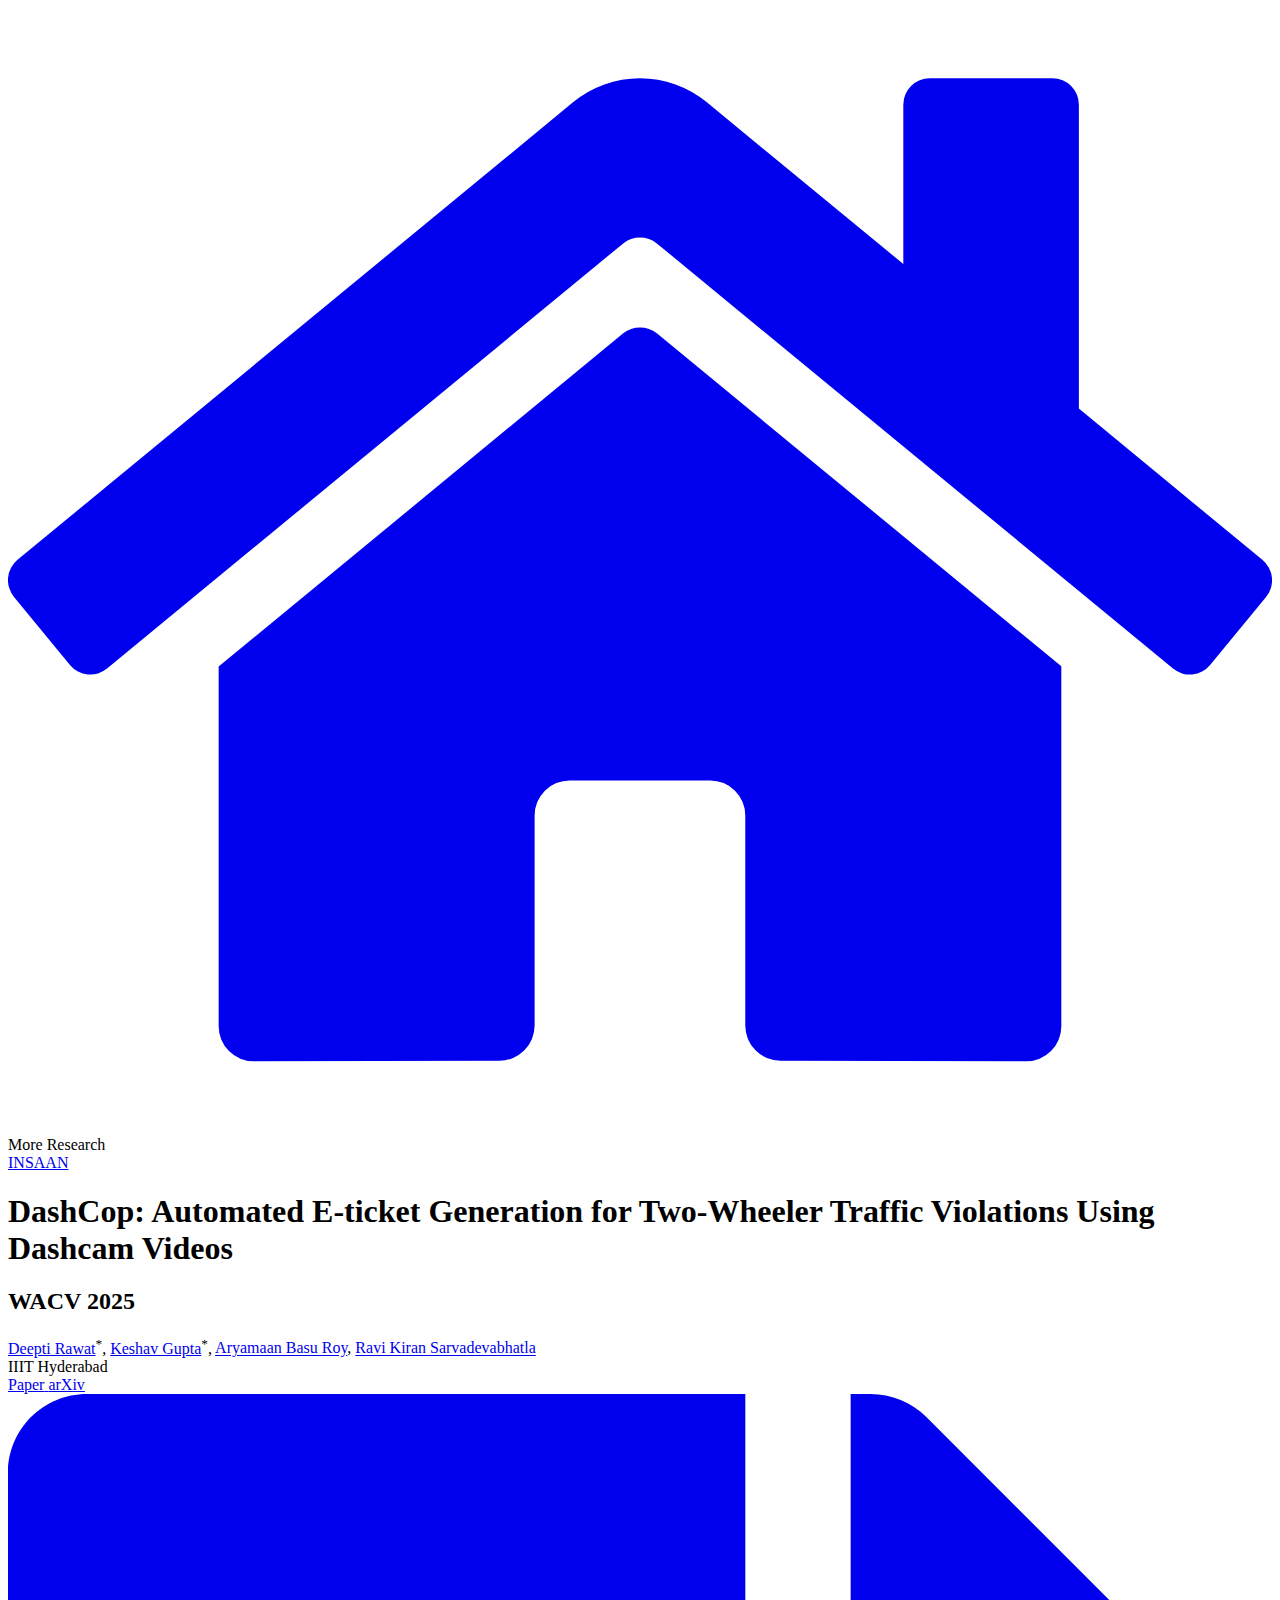
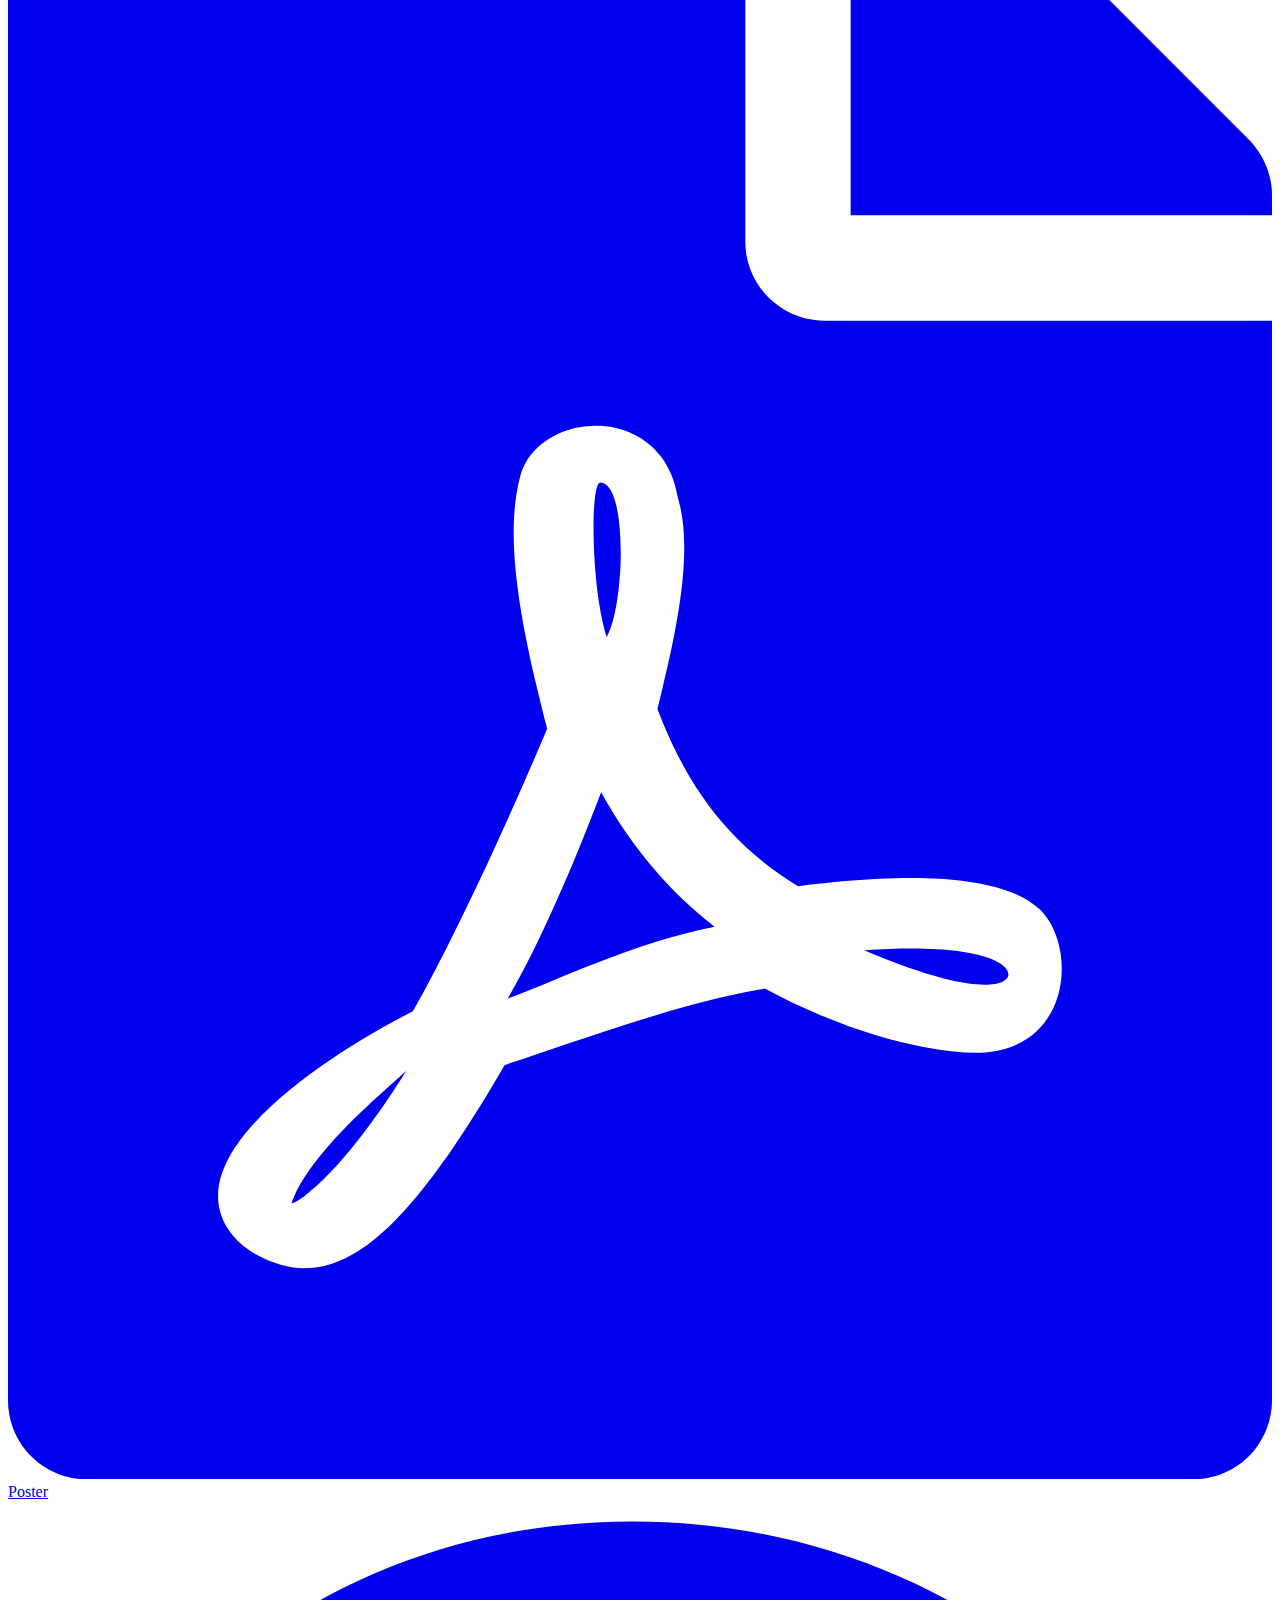
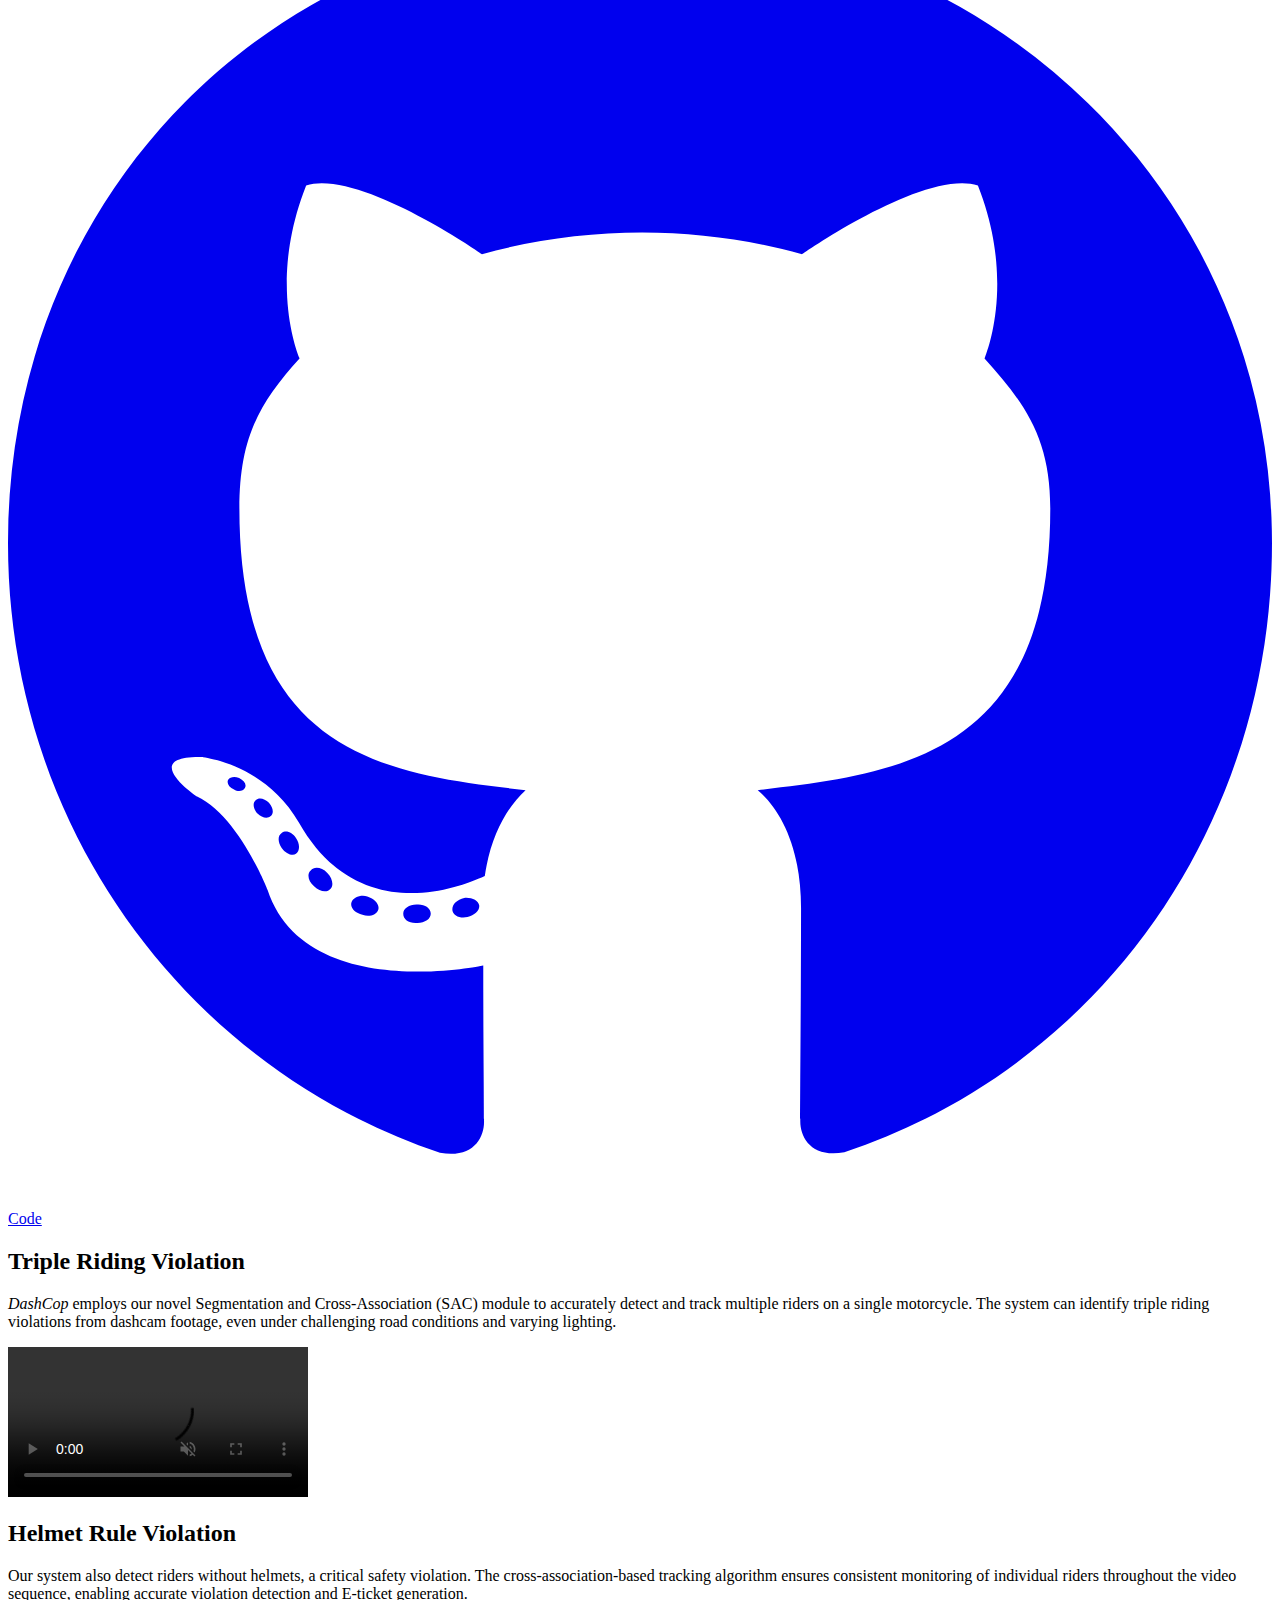
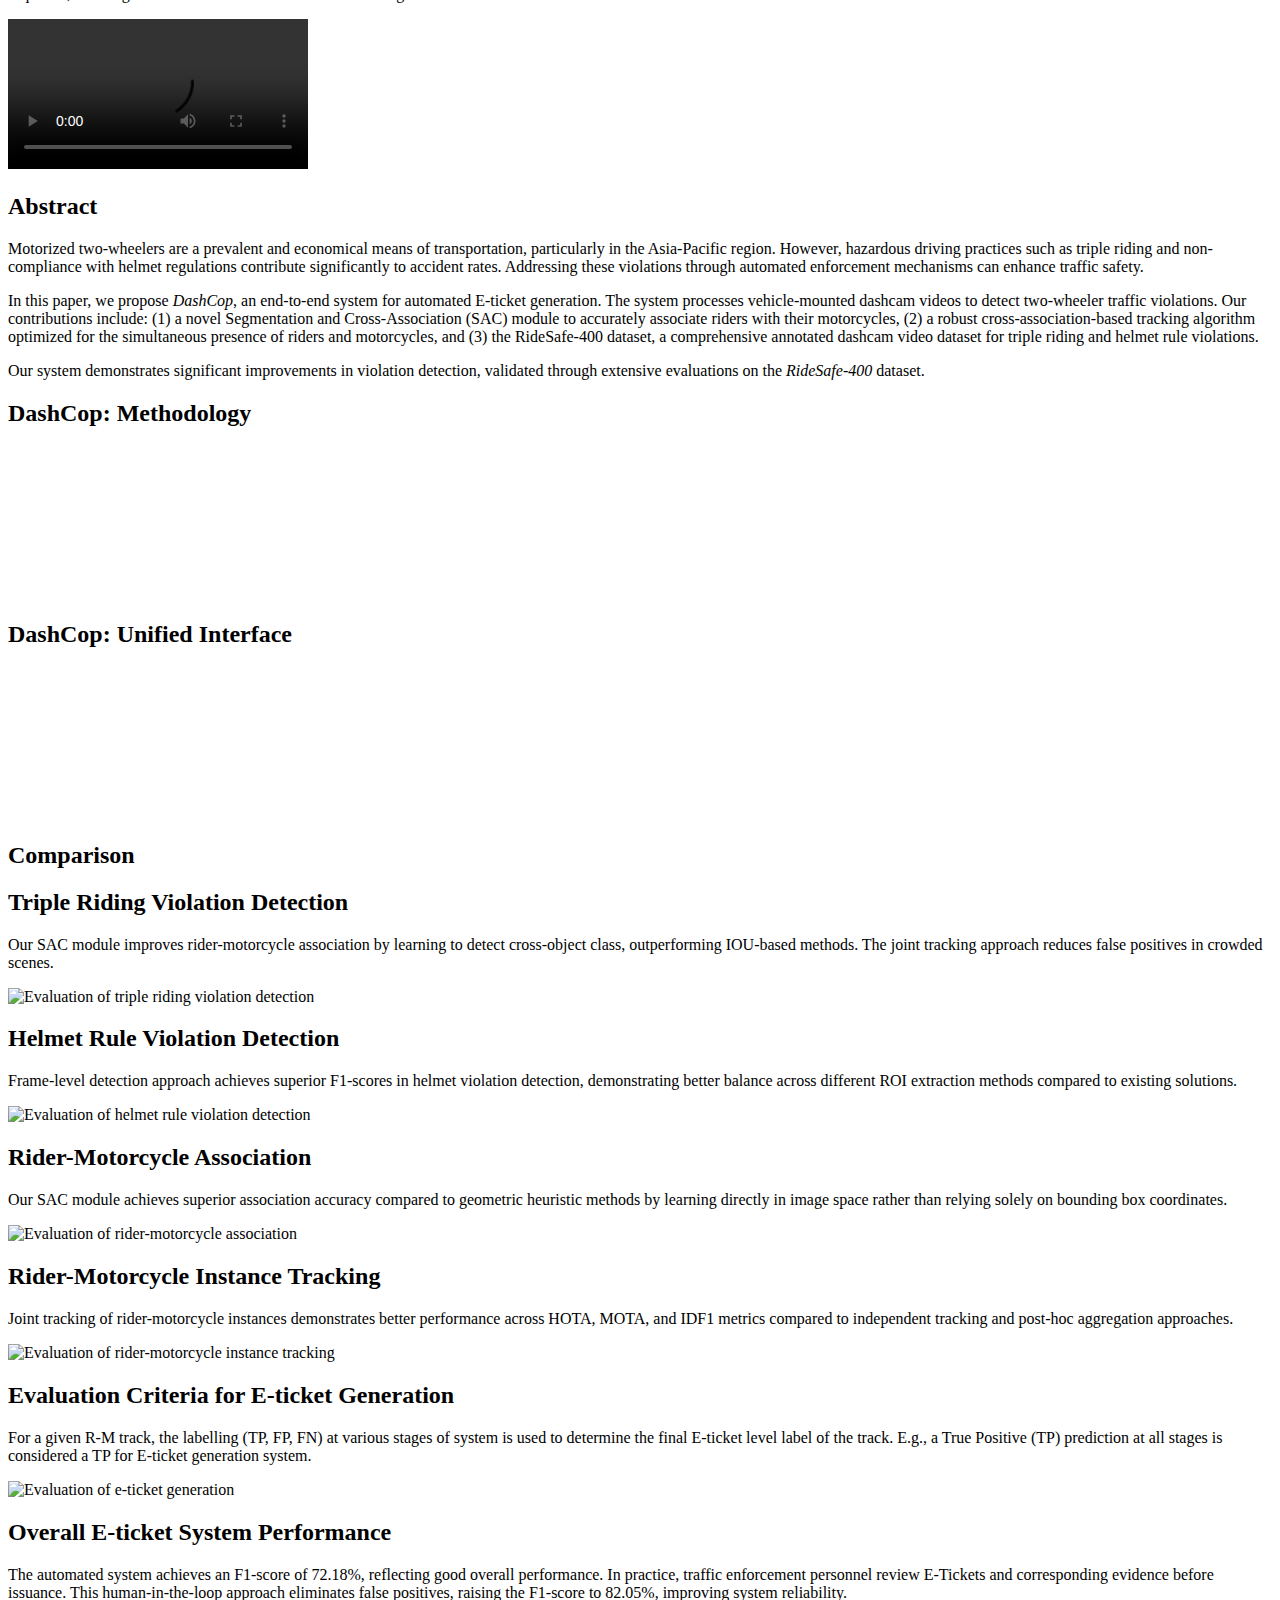
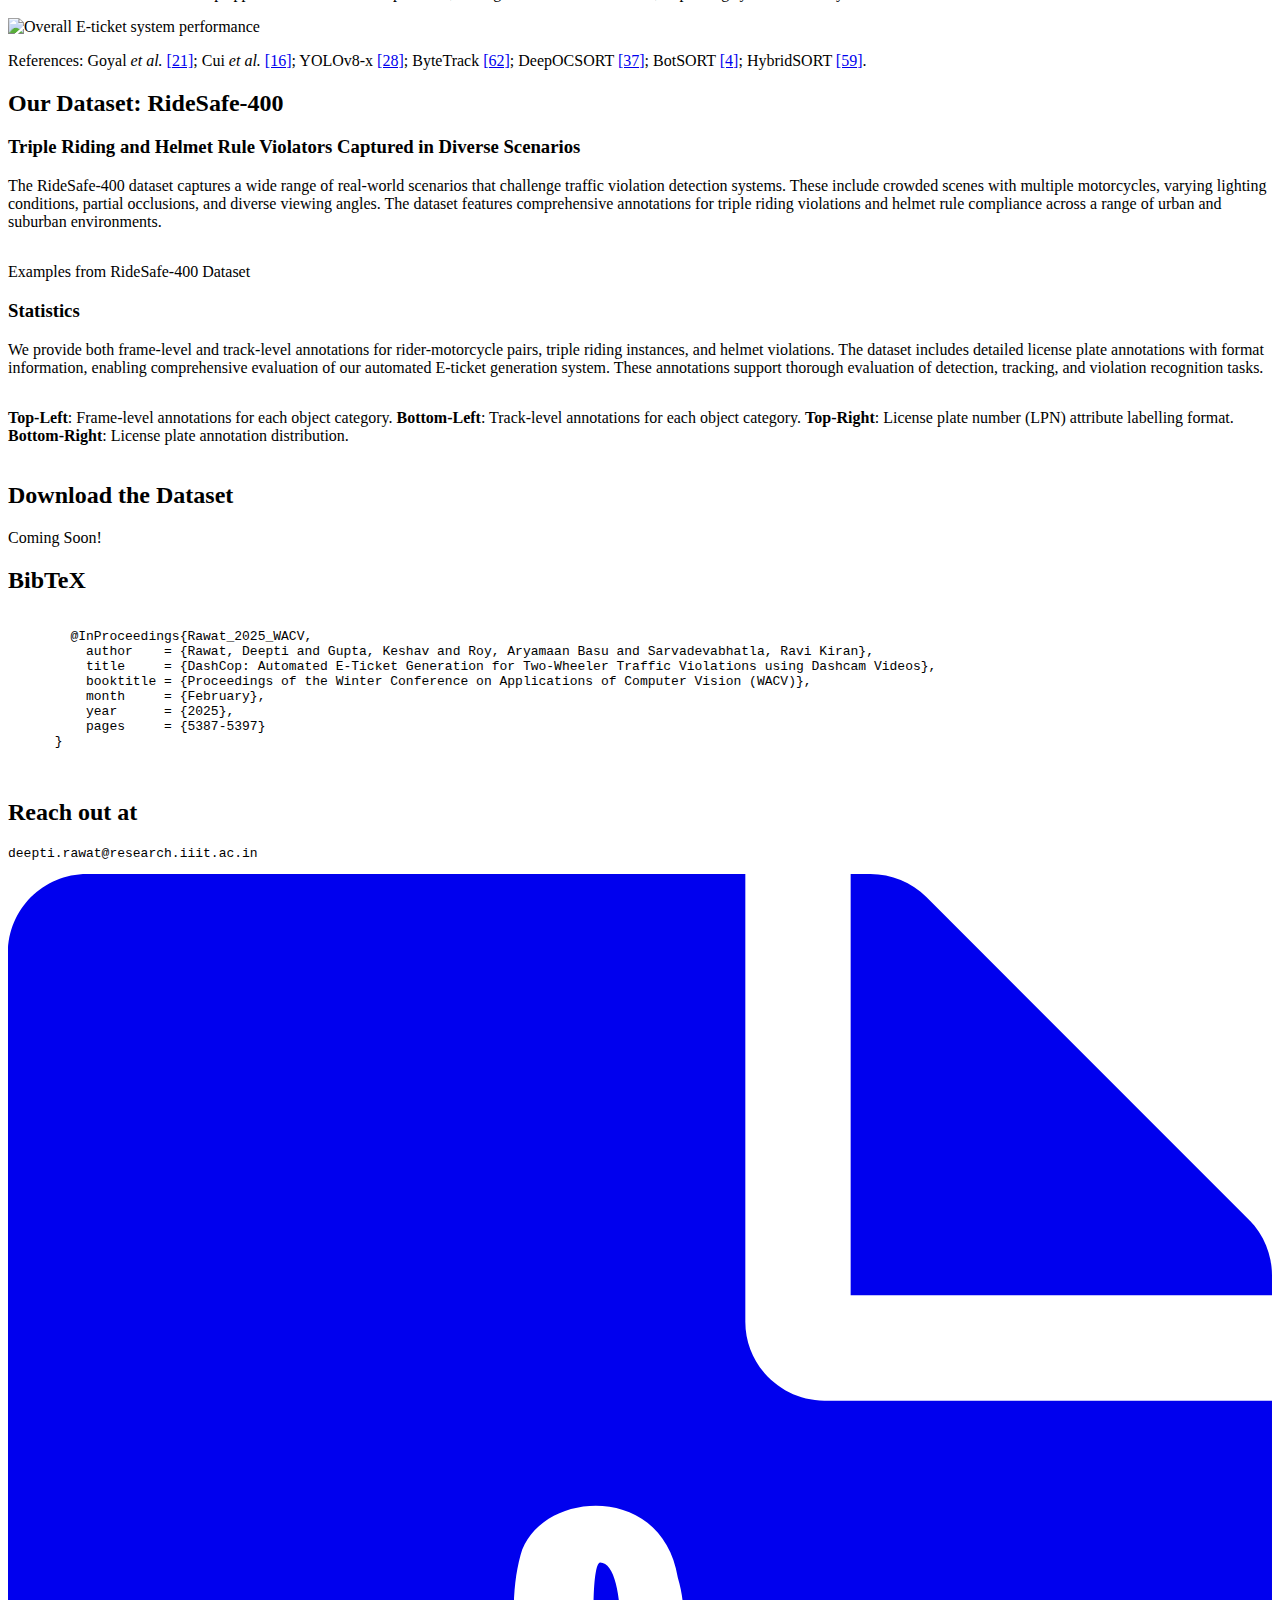
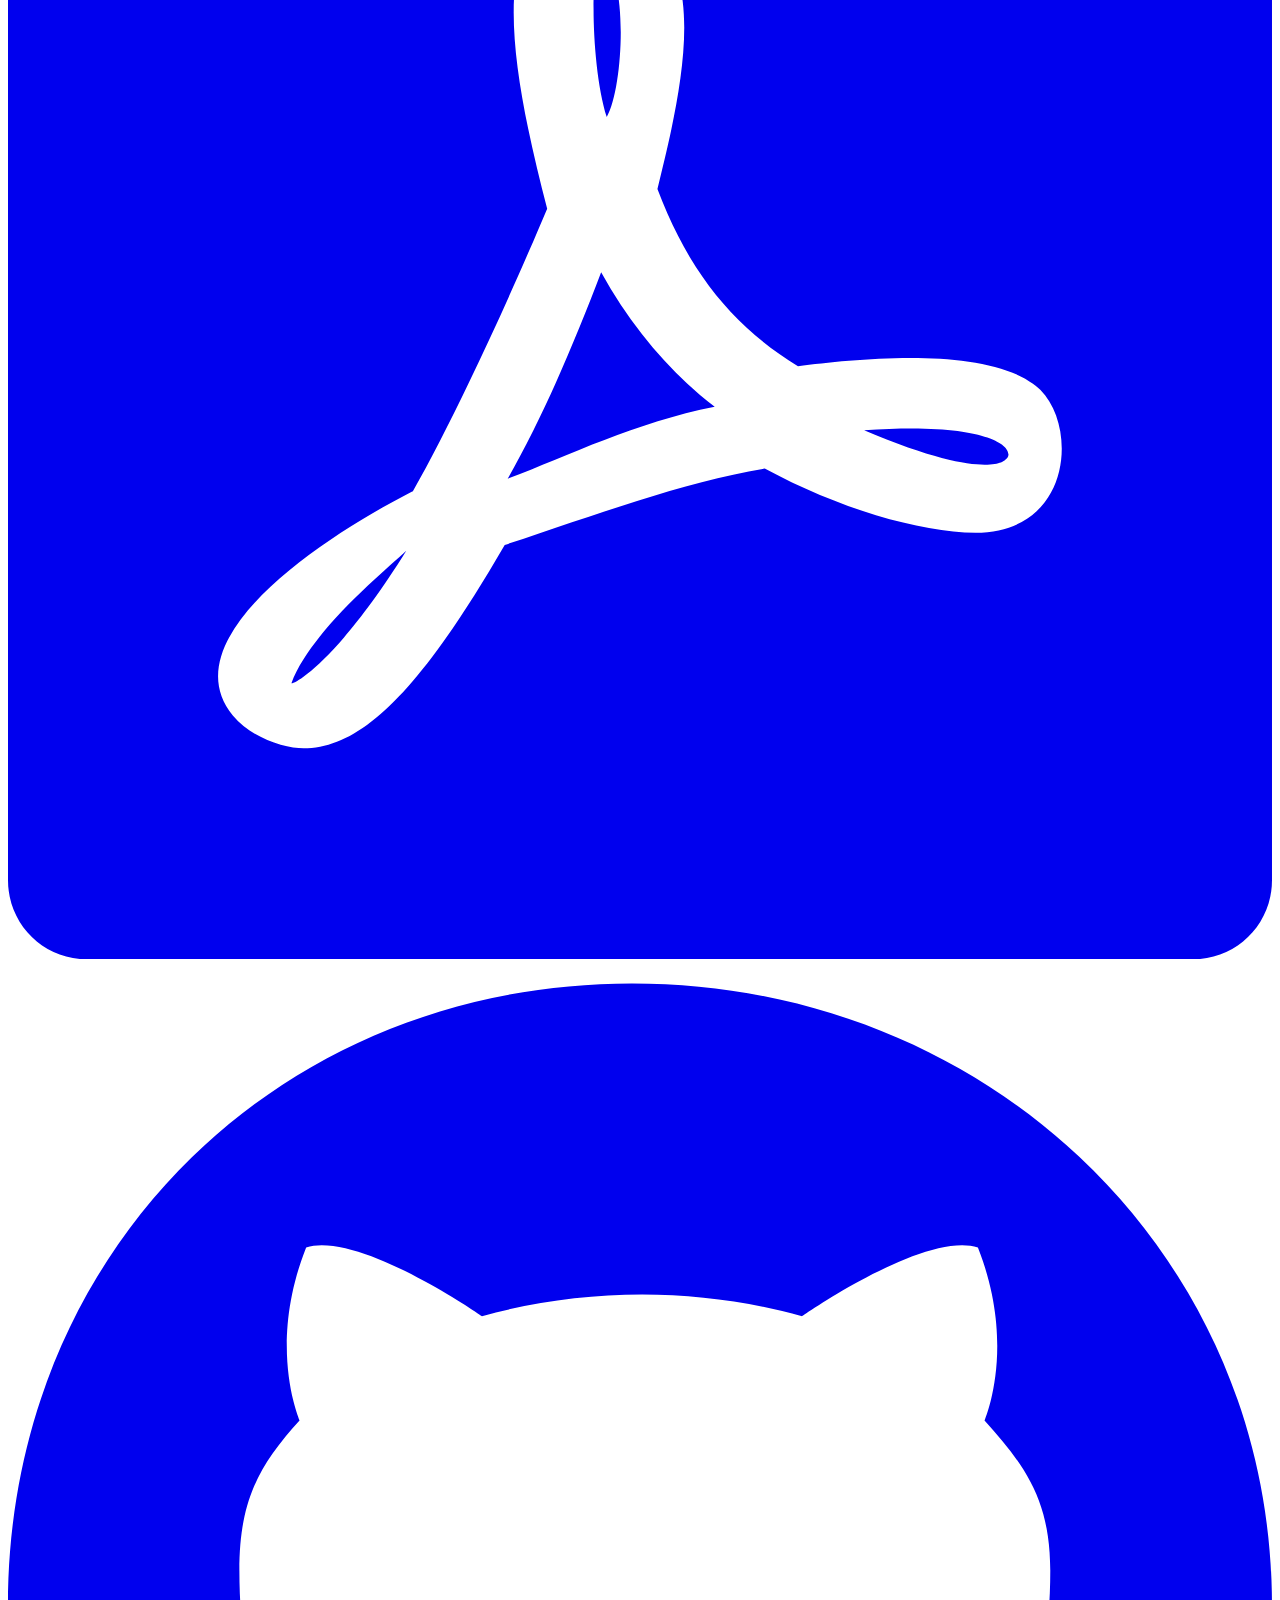
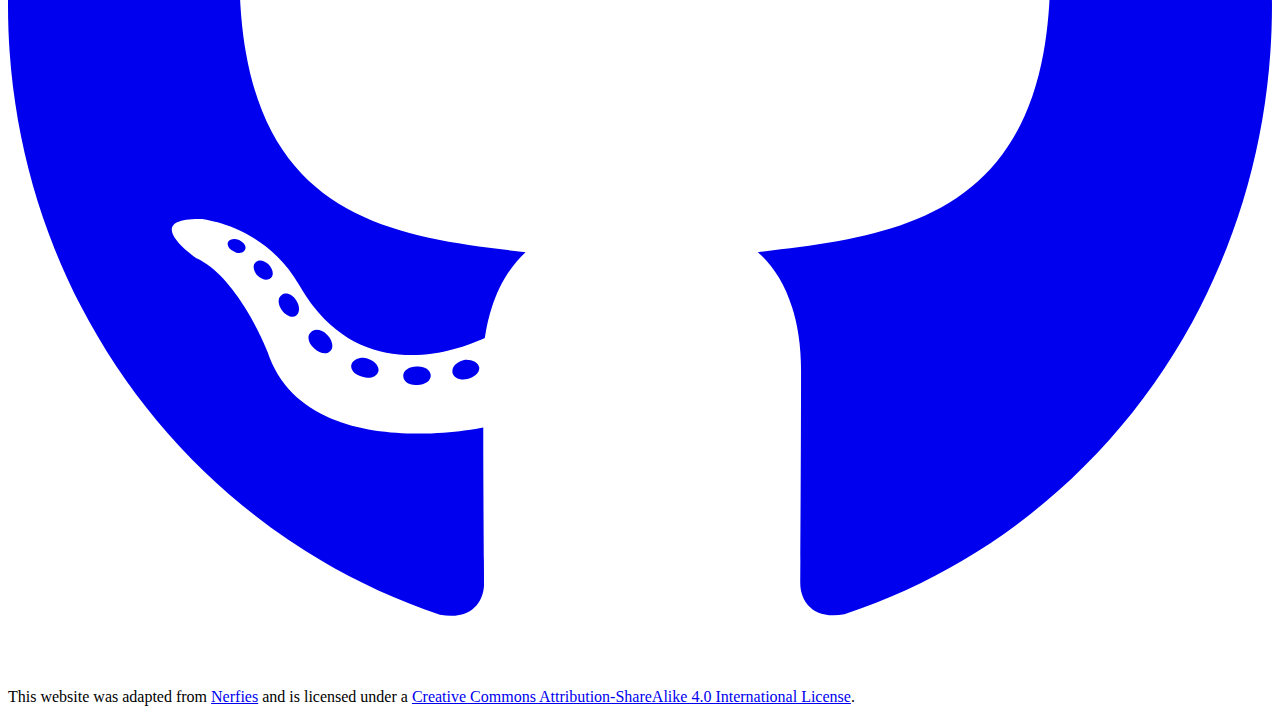
==== commit f1ad8f07: "added arxiv link" ====
--- a/index.html
+++ b/index.html
@@ -99,7 +99,7 @@
               </span>
 
               <span class="link-block">
-                <a href="https://drive.google.com/file/d/1LS6rguUscRFpkGNnJhhwwCHCarbNNZOm/view?usp=sharing" class="external-link button is-normal is-rounded is-dark">
+                <a href="https://arxiv.org/abs/2503.00428" class="external-link button is-normal is-rounded is-dark">
                   <span class="icon">
                       <i class="ai ai-arxiv"></i>
                   </span>
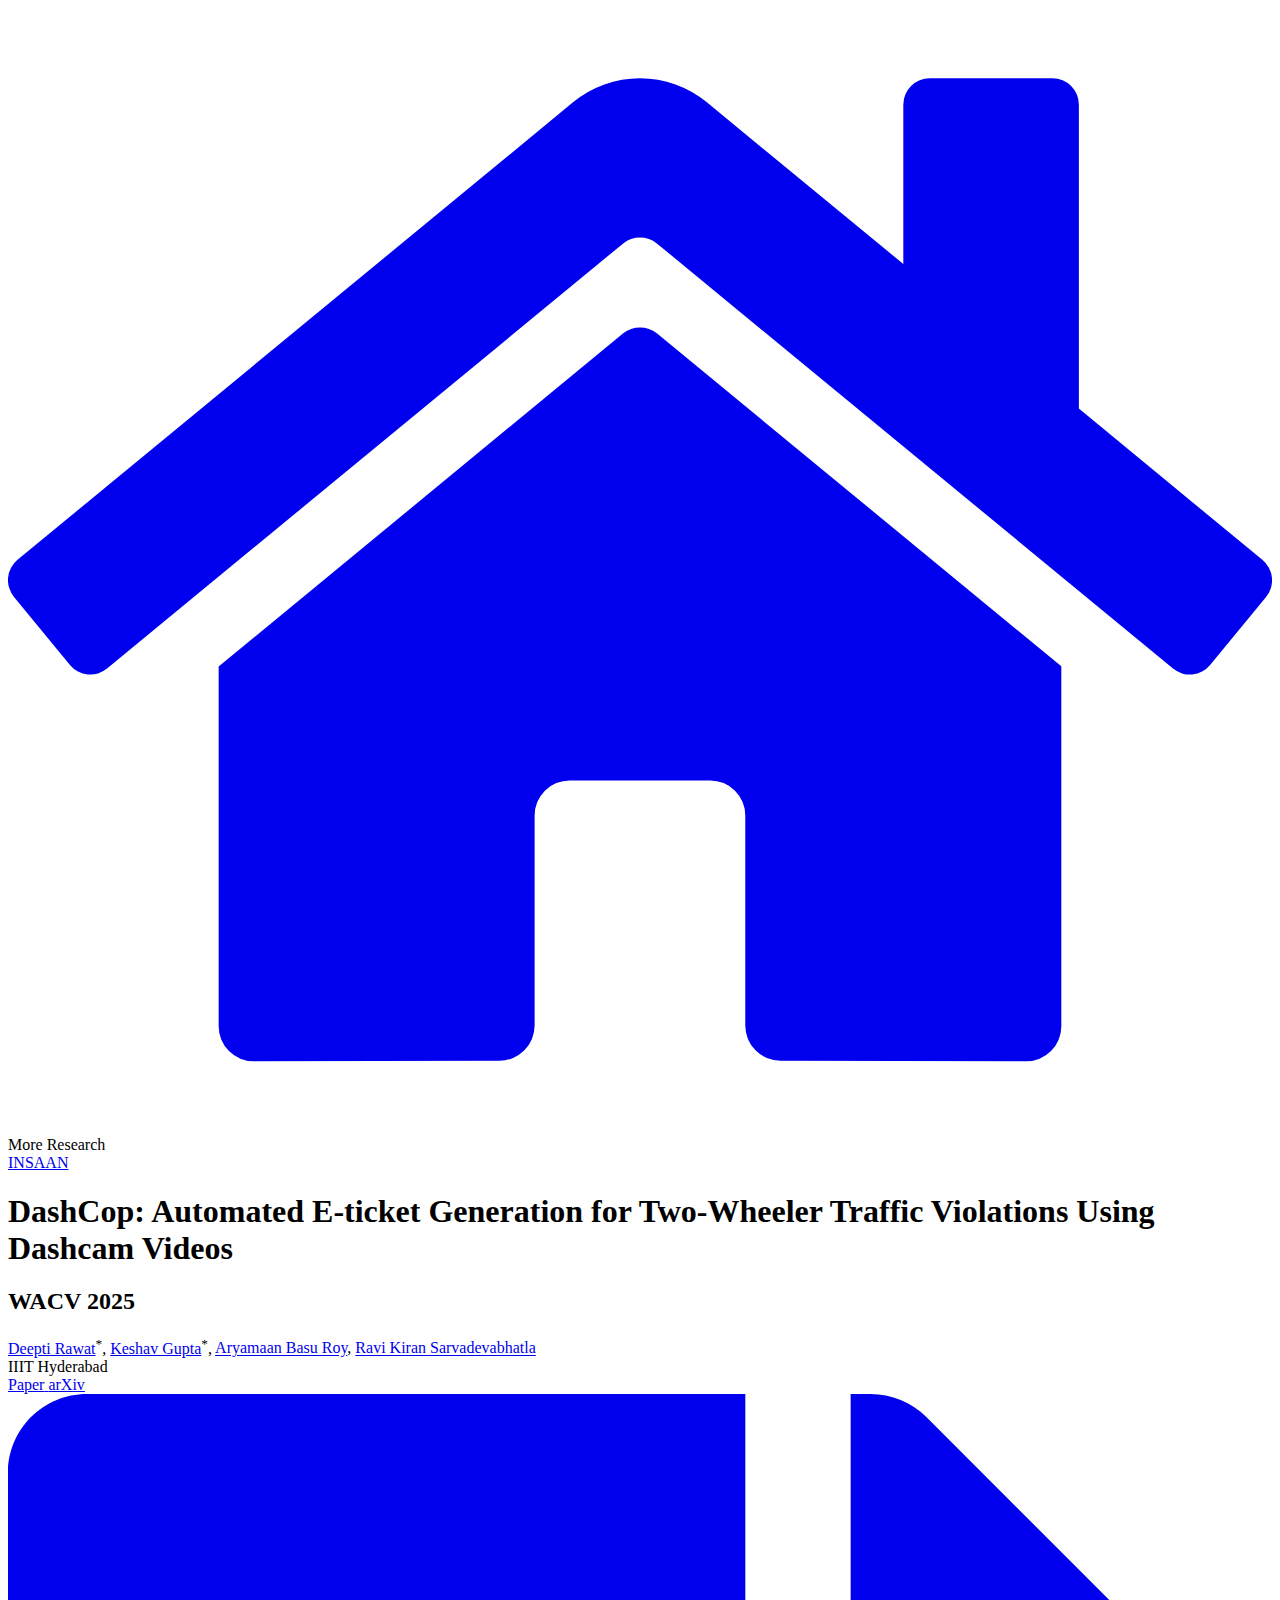
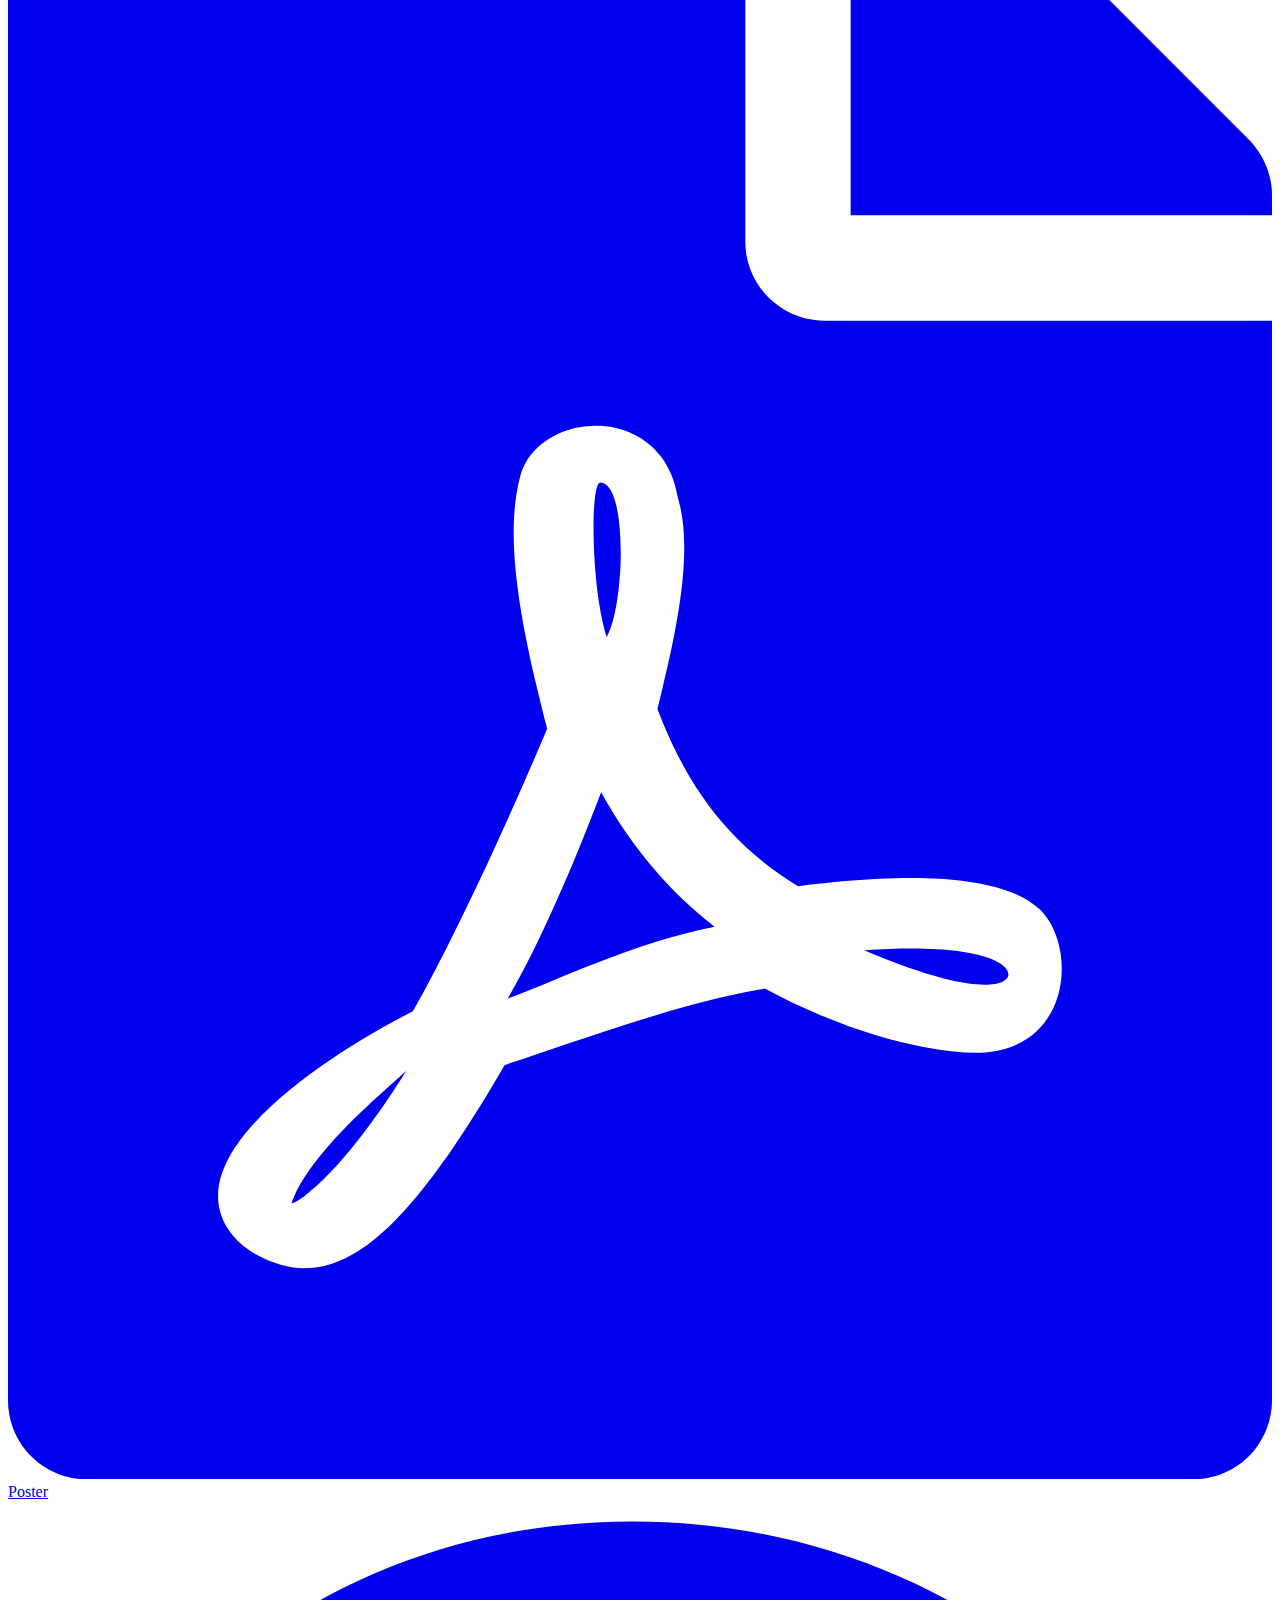
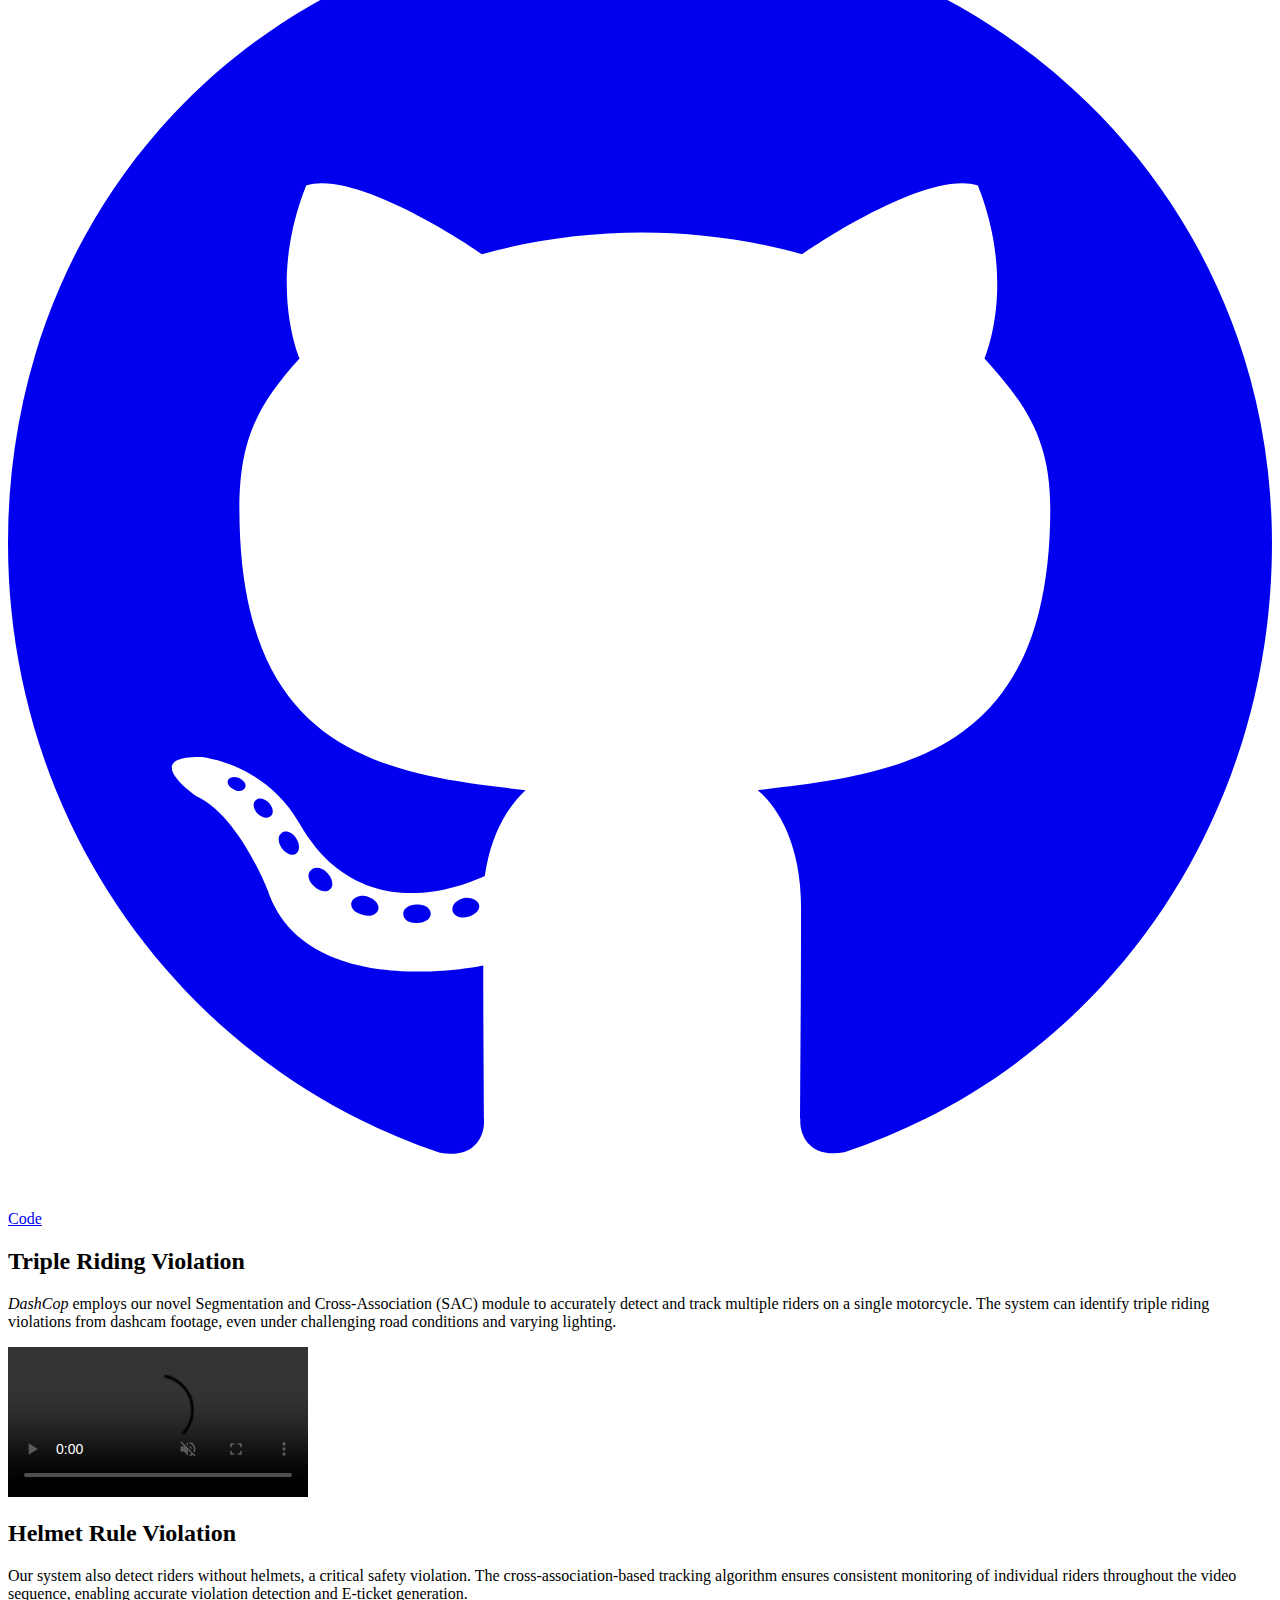
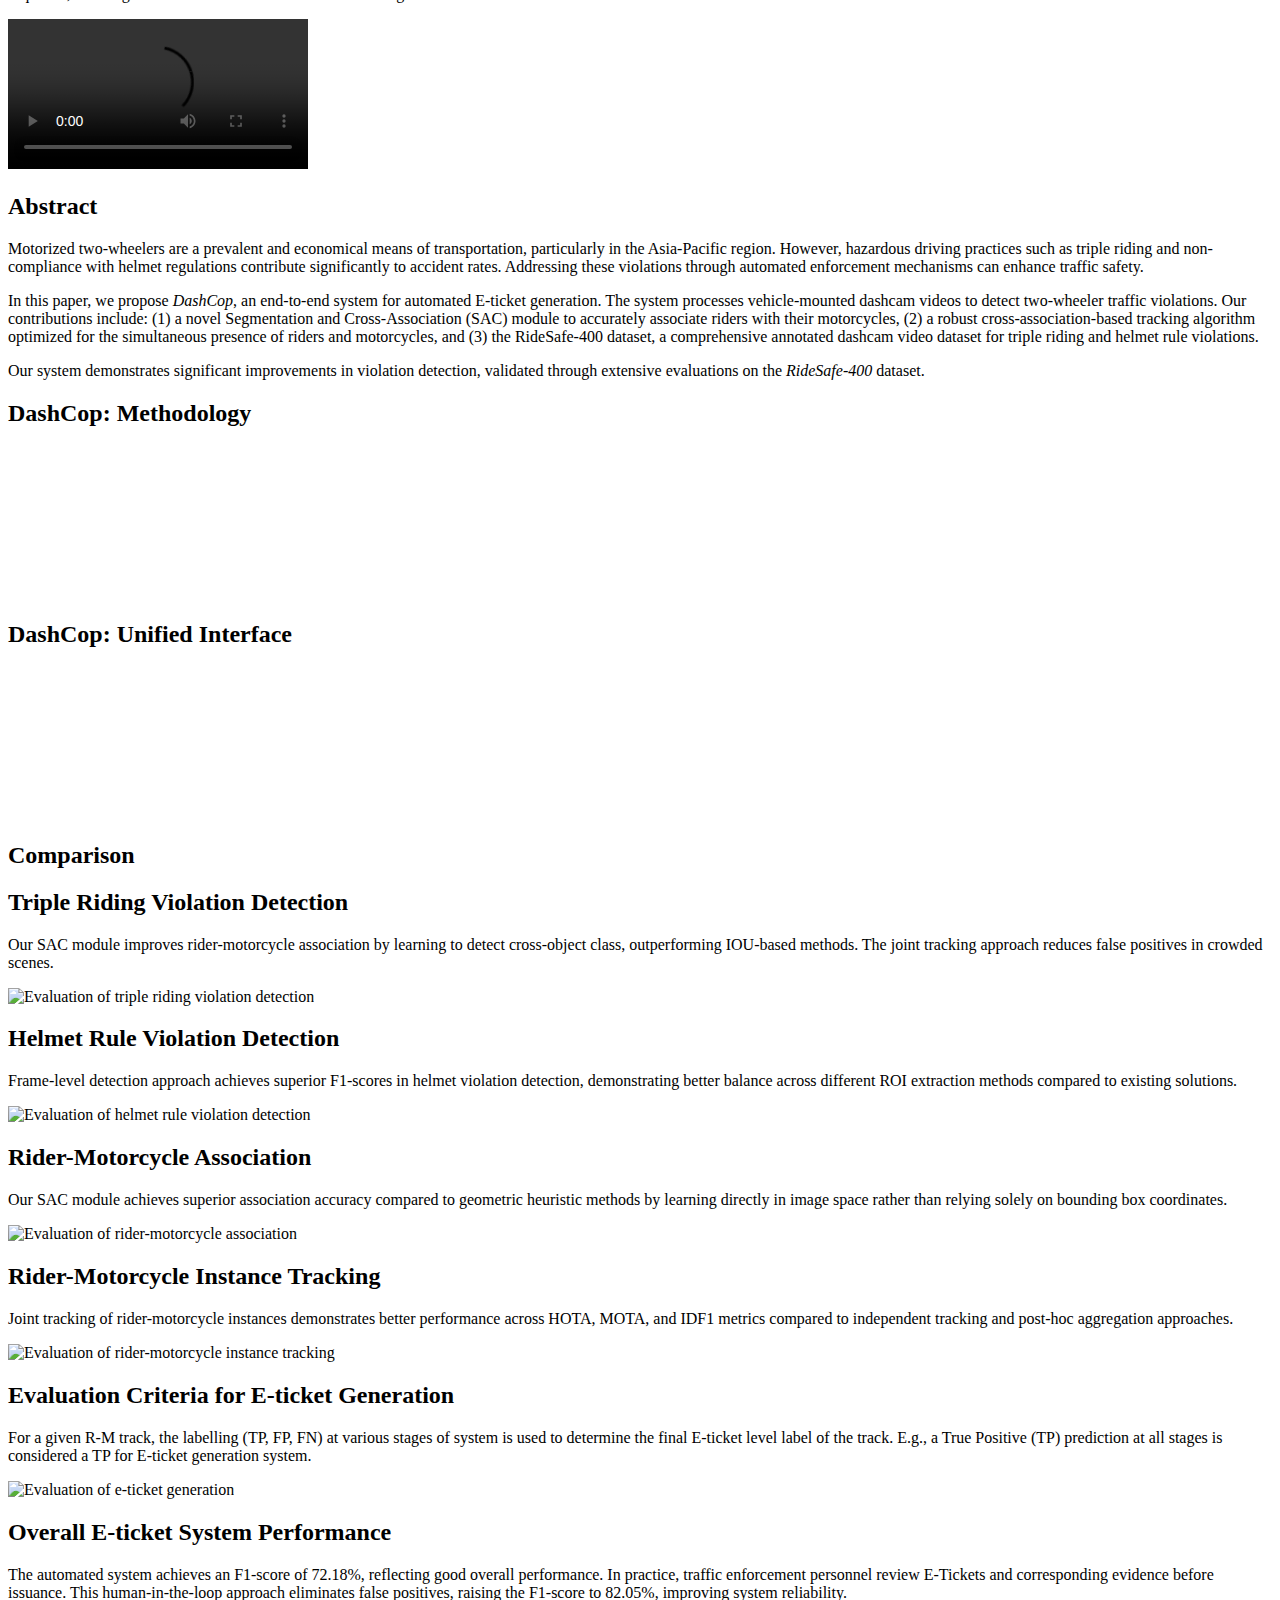
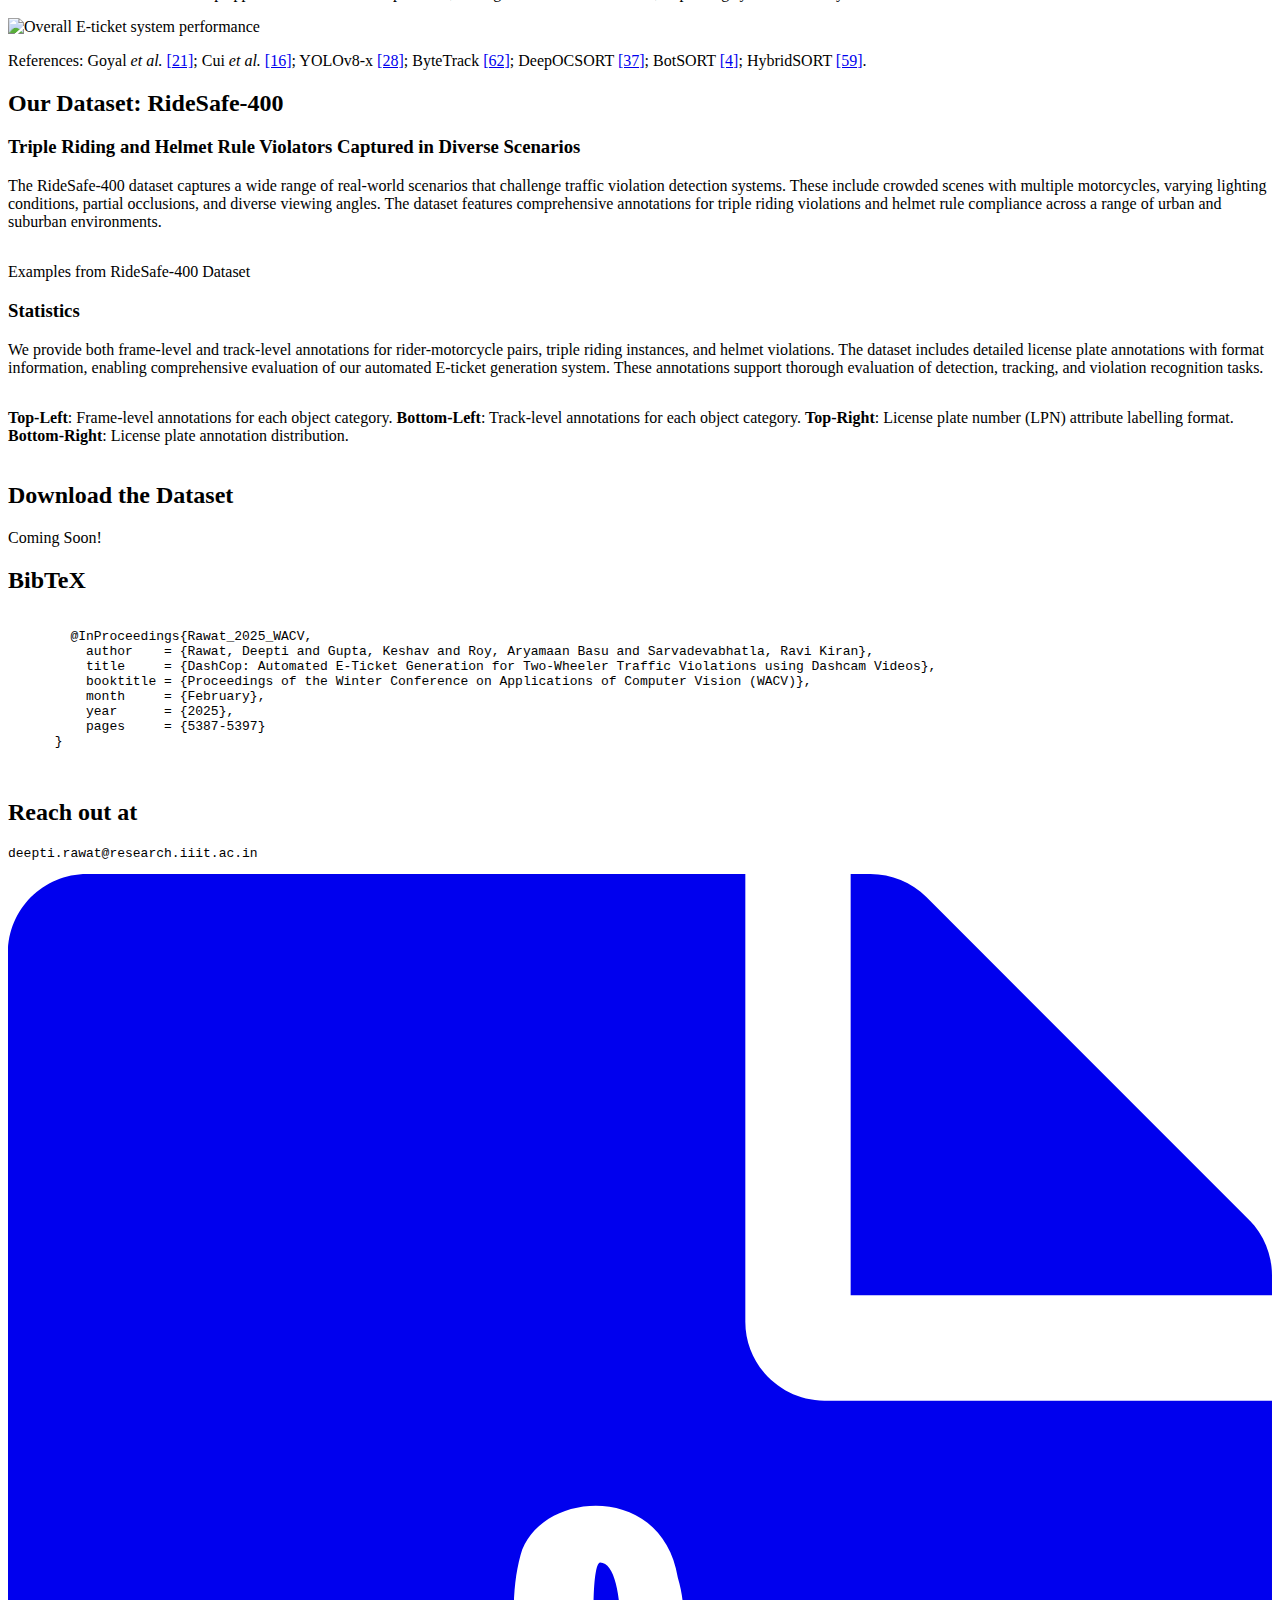
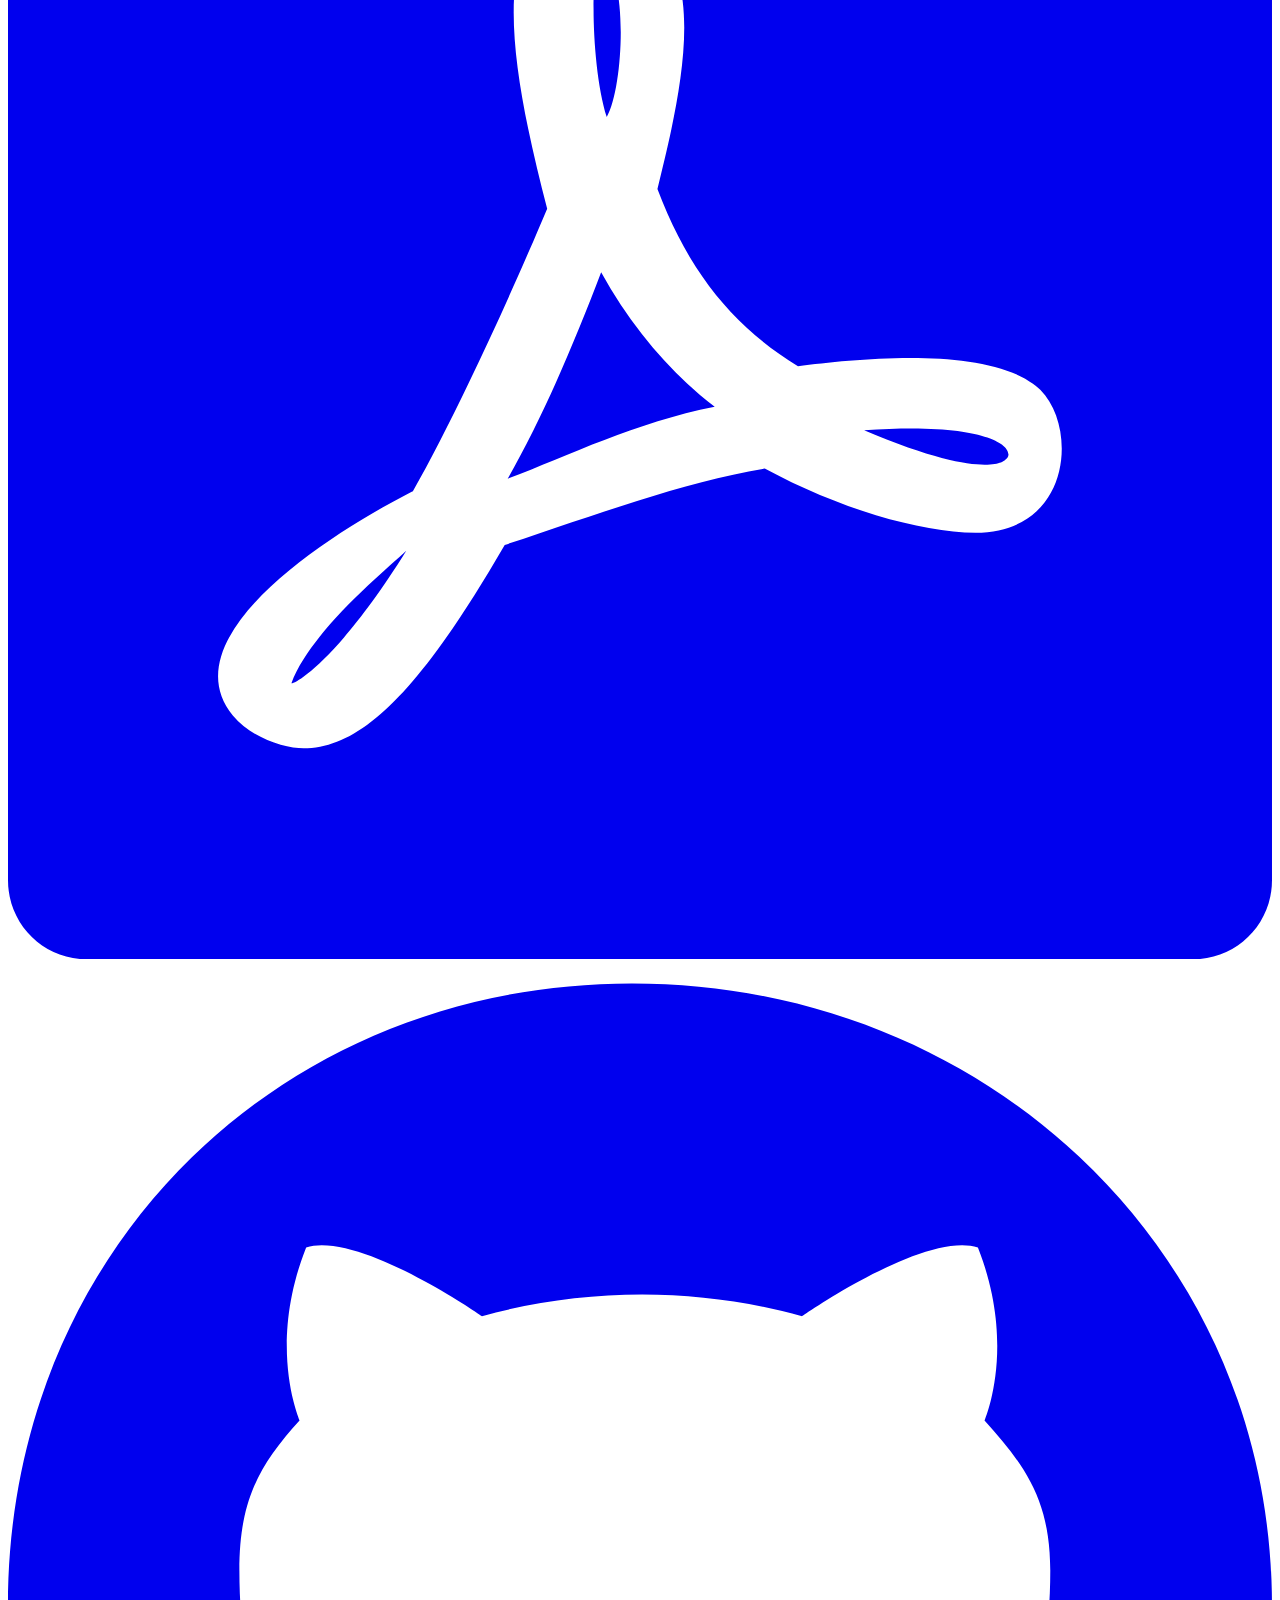
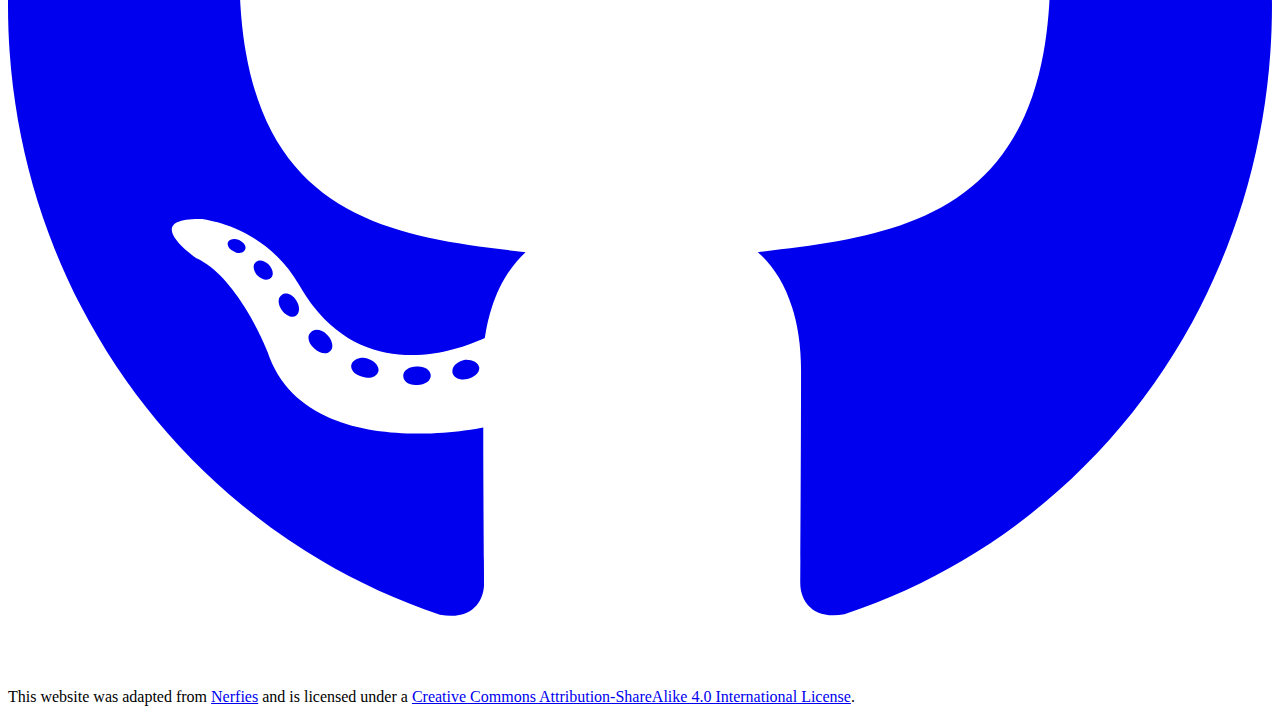
==== commit b31ab37c: "added robots and sitemap" ====
--- a/index.html
+++ b/index.html
@@ -4,8 +4,10 @@
   <meta charset="utf-8">
   <meta name="description"
         content="DashCop: Automated E-ticket Generation for Two-Wheeler Traffic Violations Using Dashcam Videos. The system processes vehicle-mounted dashcam videos to detect two-wheeler traffic violations.">
-  <meta name="keywords" content="DashCop, DashCop: Automated E-ticket Generation for Two-Wheeler Traffic Violations Using Dashcam Videos, Automated E-ticket Generation for Two-Wheeler Traffic Violations Using Dashcam Videos, RideSafe, RideSafe-400, Automated E-ticket generation, Traffic violation detection, Motorized two-wheelers, Dashcam video analysis, Triple riding detection, Helmet compliance, Automated traffic monitoring, Road safety technology, Two-wheeler accident prevention, Association-based tracking, License plate recognition, AutomatedEnforcement, TrafficSafety, DashCamAnalysis, TwoWheelerSafety, TripleRiding, HelmetDetection, E-Ticketing, CrossAssociation, RideSafe400, RoadSafetyTech, LicenseRecognition, ViolationDetection, TrafficMonitoring, DynamicTracking, AccidentPrevention">
+  <meta name="keywords" content="dashcop, DashCop, DashCop: Automated E-ticket Generation for Two-Wheeler Traffic Violations Using Dashcam Videos, Automated E-ticket Generation for Two-Wheeler Traffic Violations Using Dashcam Videos, RideSafe, RideSafe-400, Automated E-ticket generation, Traffic violation detection, Motorized two-wheelers, Dashcam video analysis, Triple riding detection, Helmet compliance, Automated traffic monitoring, Road safety technology, Two-wheeler accident prevention, Association-based tracking, License plate recognition, AutomatedEnforcement, TrafficSafety, DashCamAnalysis, TwoWheelerSafety, TripleRiding, HelmetDetection, E-Ticketing, CrossAssociation, RideSafe400, RoadSafetyTech, LicenseRecognition, ViolationDetection, TrafficMonitoring, DynamicTracking, AccidentPrevention">
+  <meta name="author" content="Deepti Rawat">
   <meta name="viewport" content="width=device-width, initial-scale=1">
+  <meta name="robots" content="index, follow">
   <title>DashCop: Automated E-ticket Generation for Two-Wheeler Traffic Violations Using Dashcam Videos</title>
 
   <link href="https://fonts.googleapis.com/css?family=Google+Sans|Noto+Sans|Castoro"
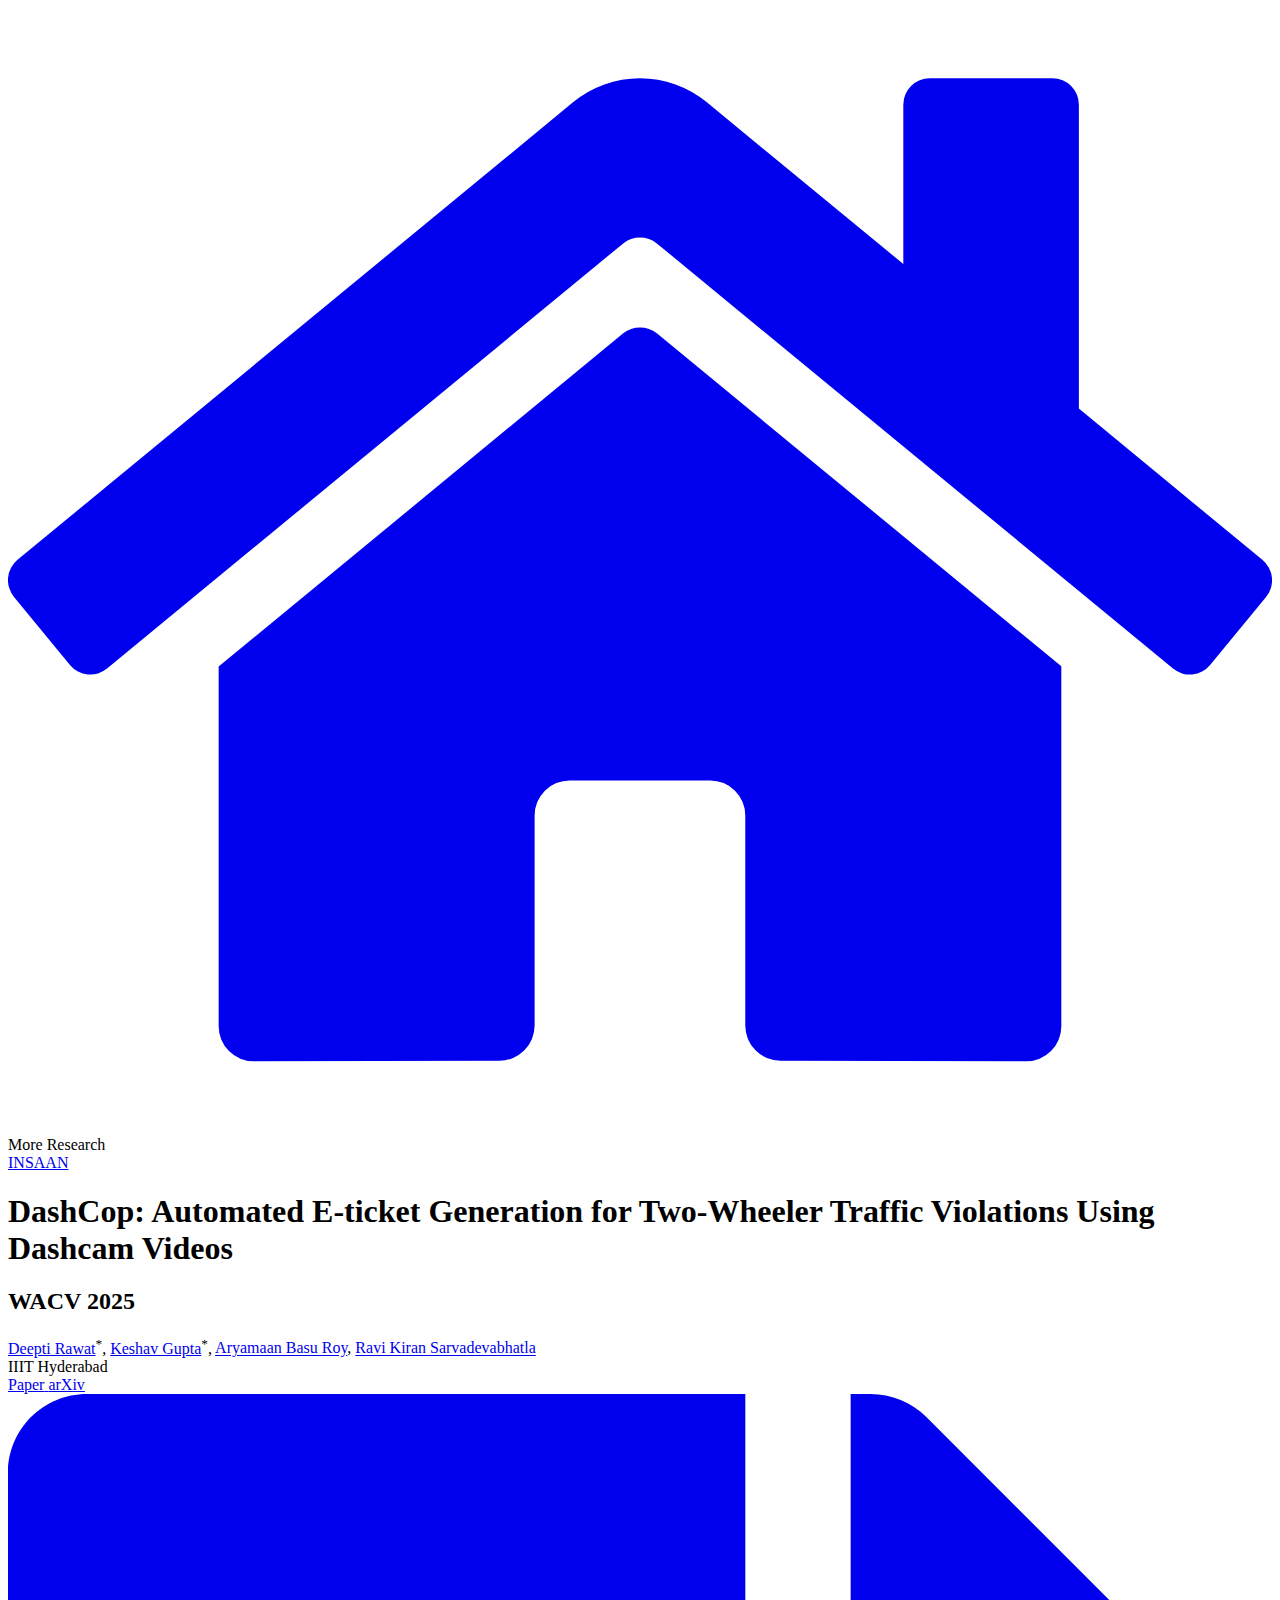
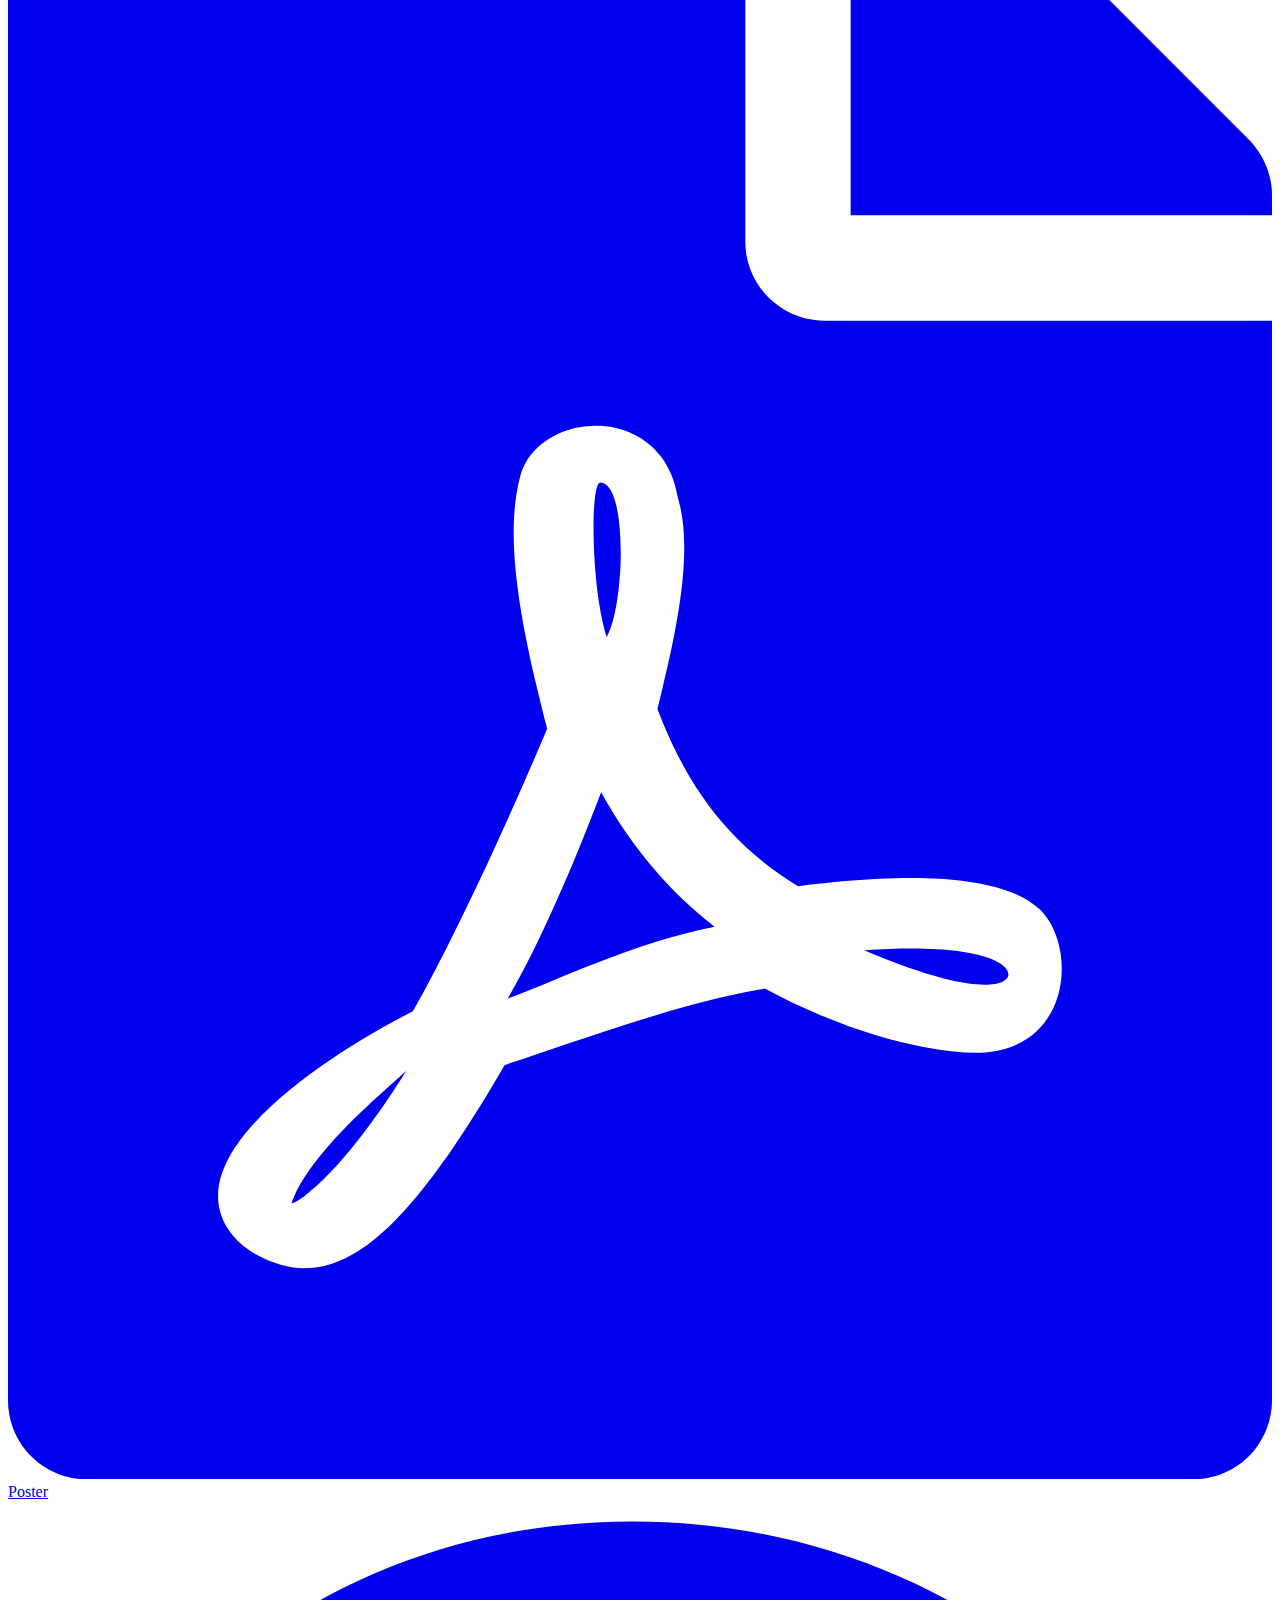
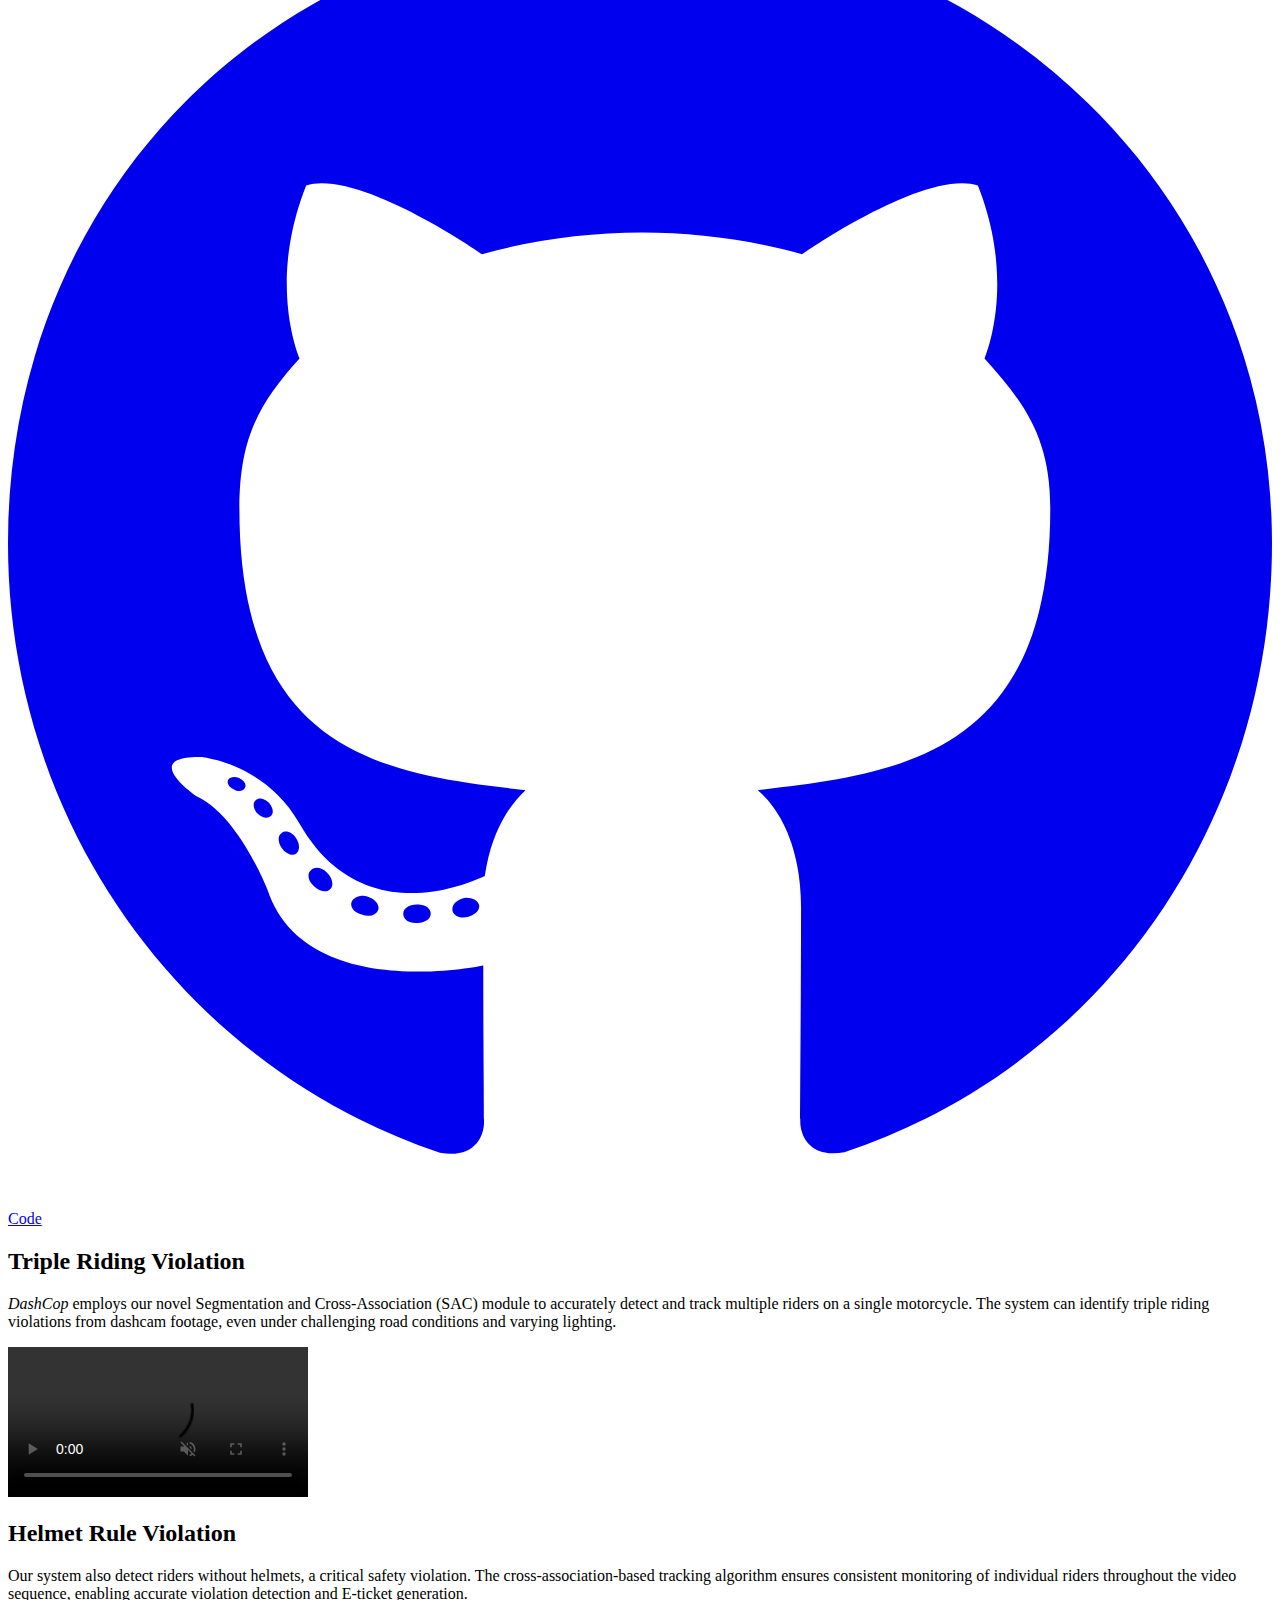
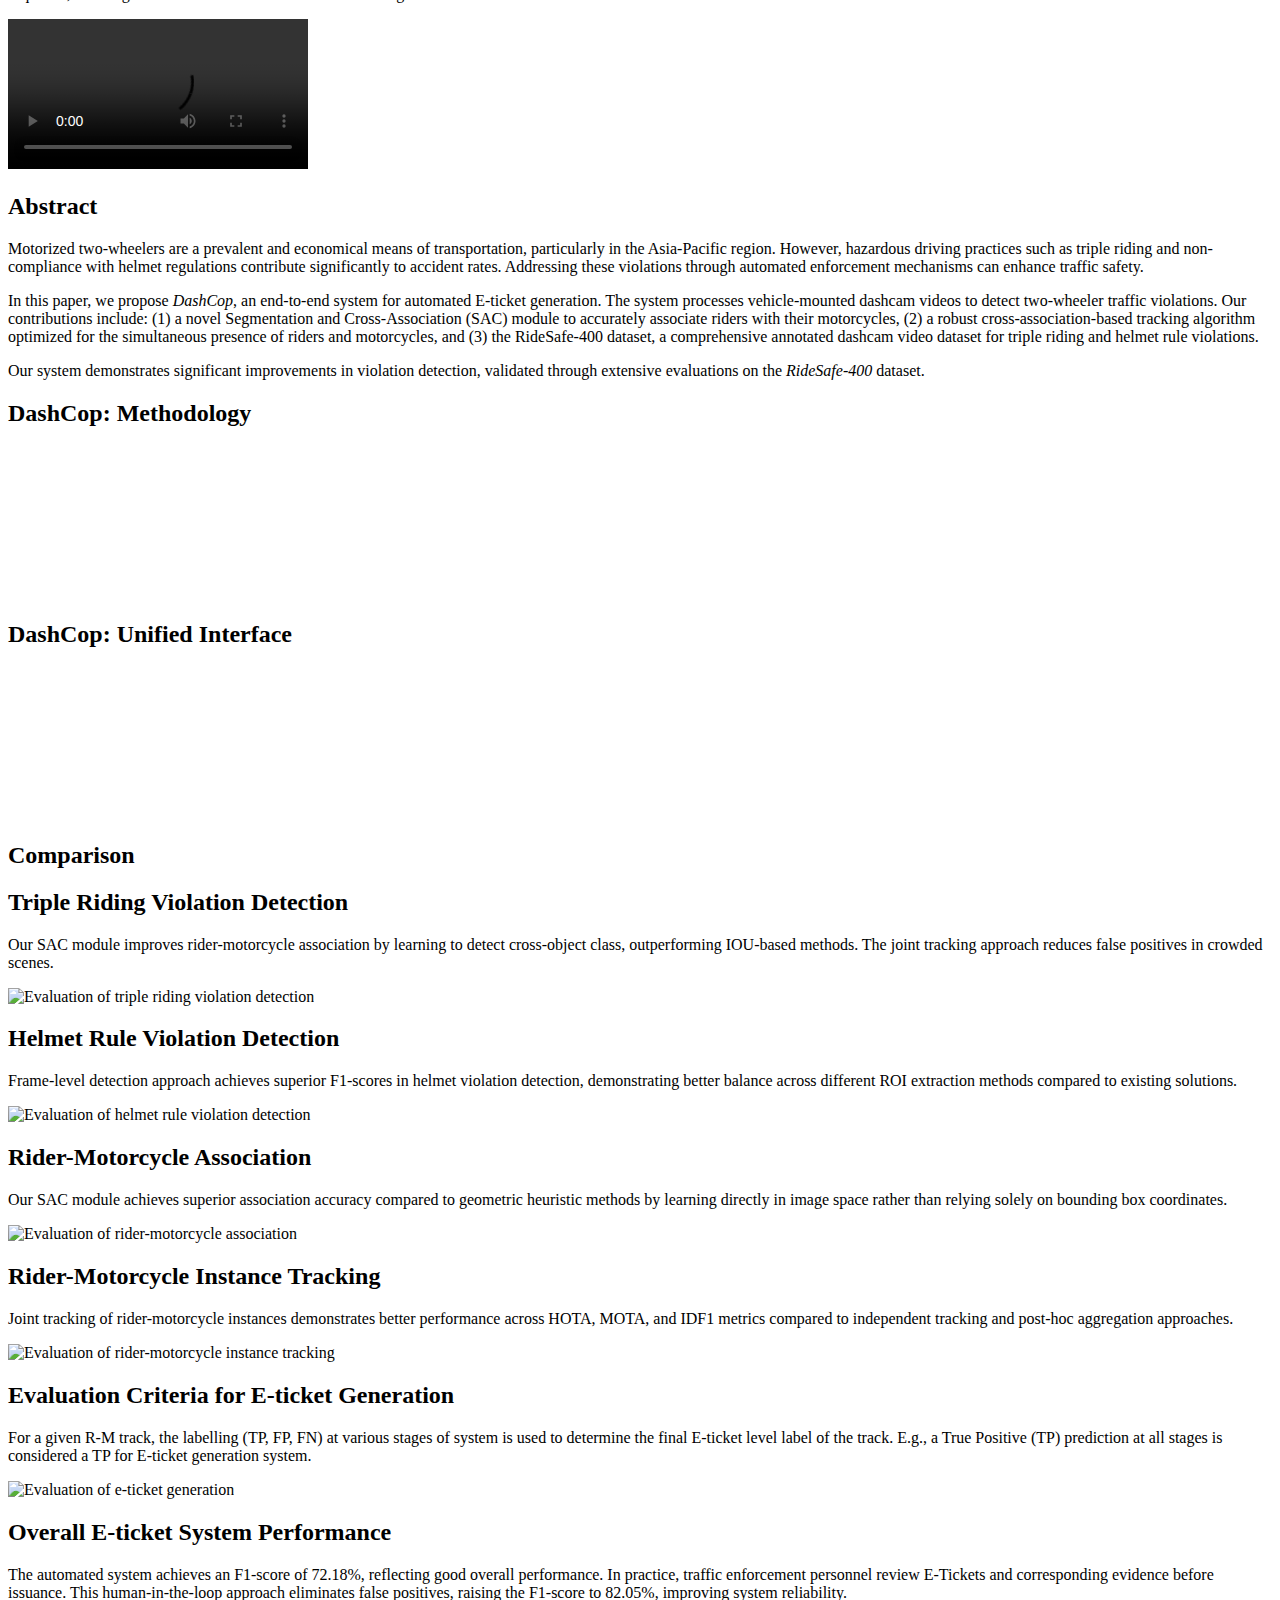
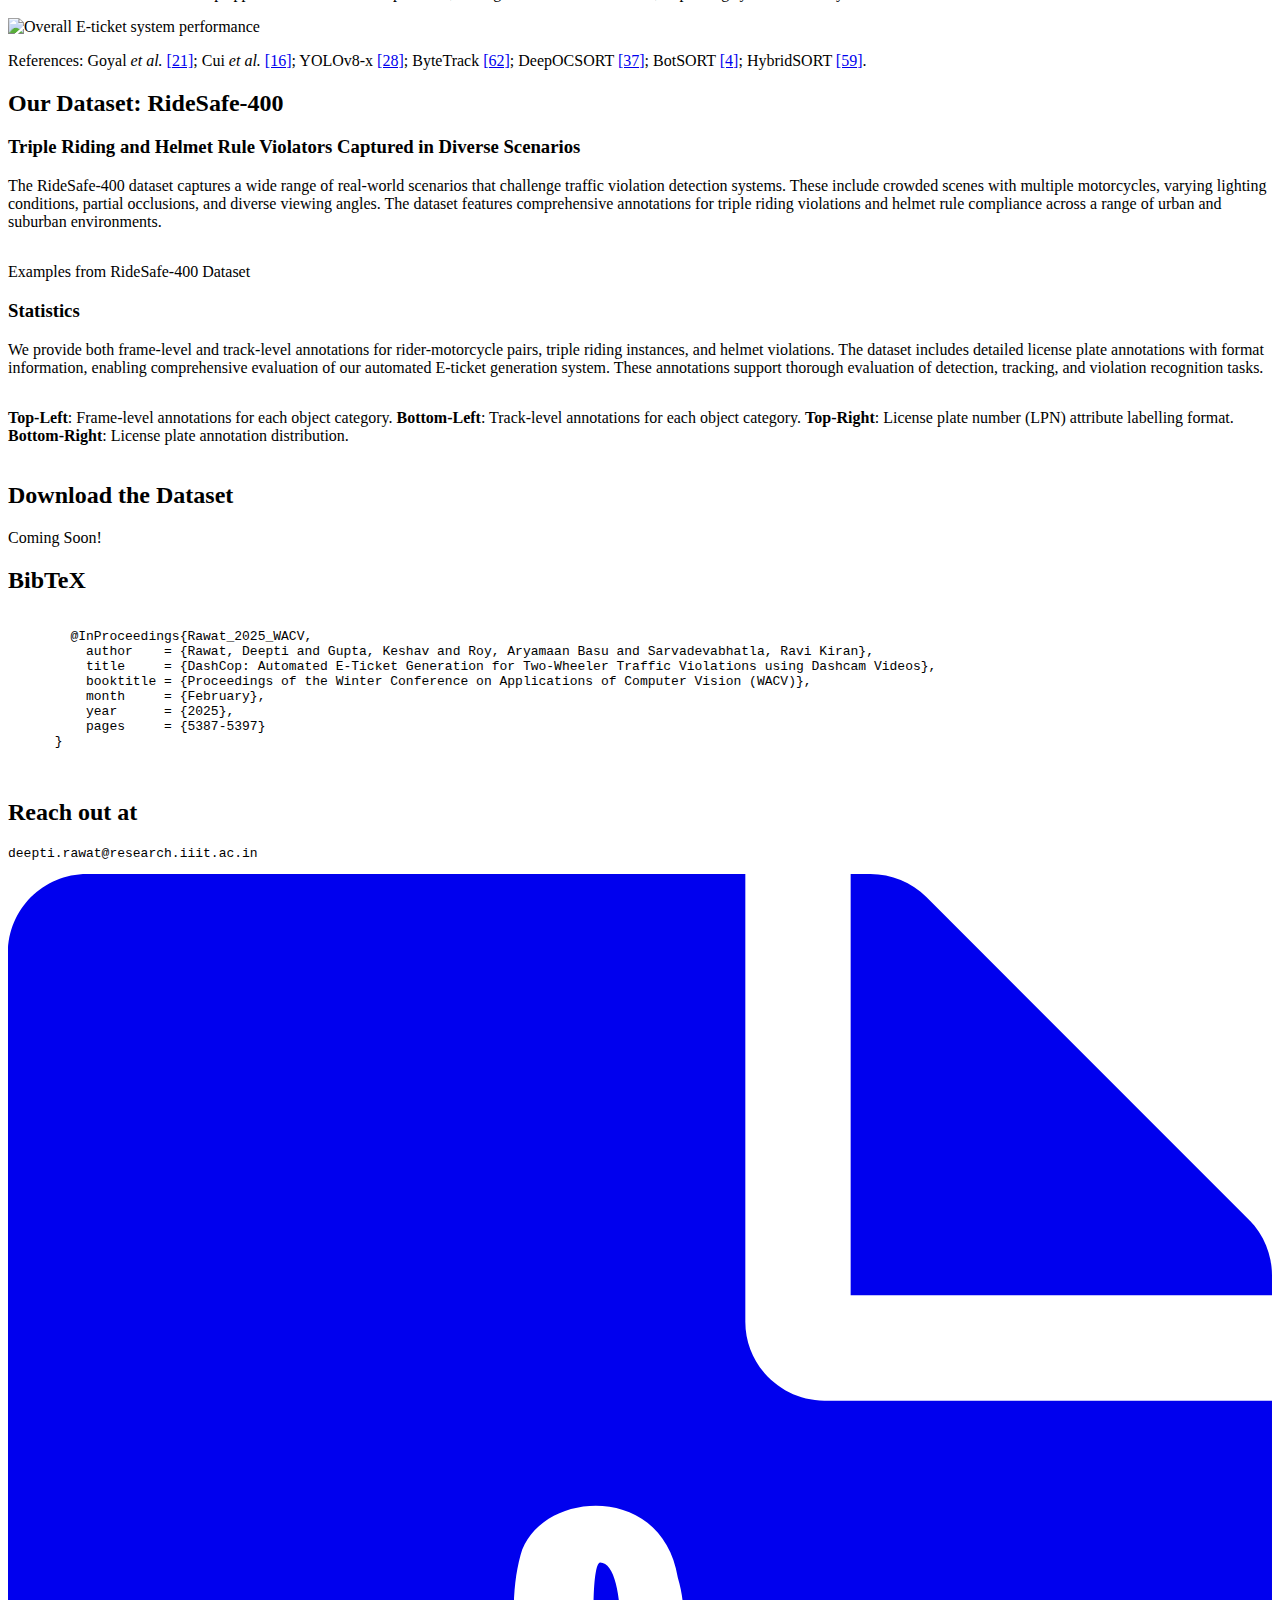
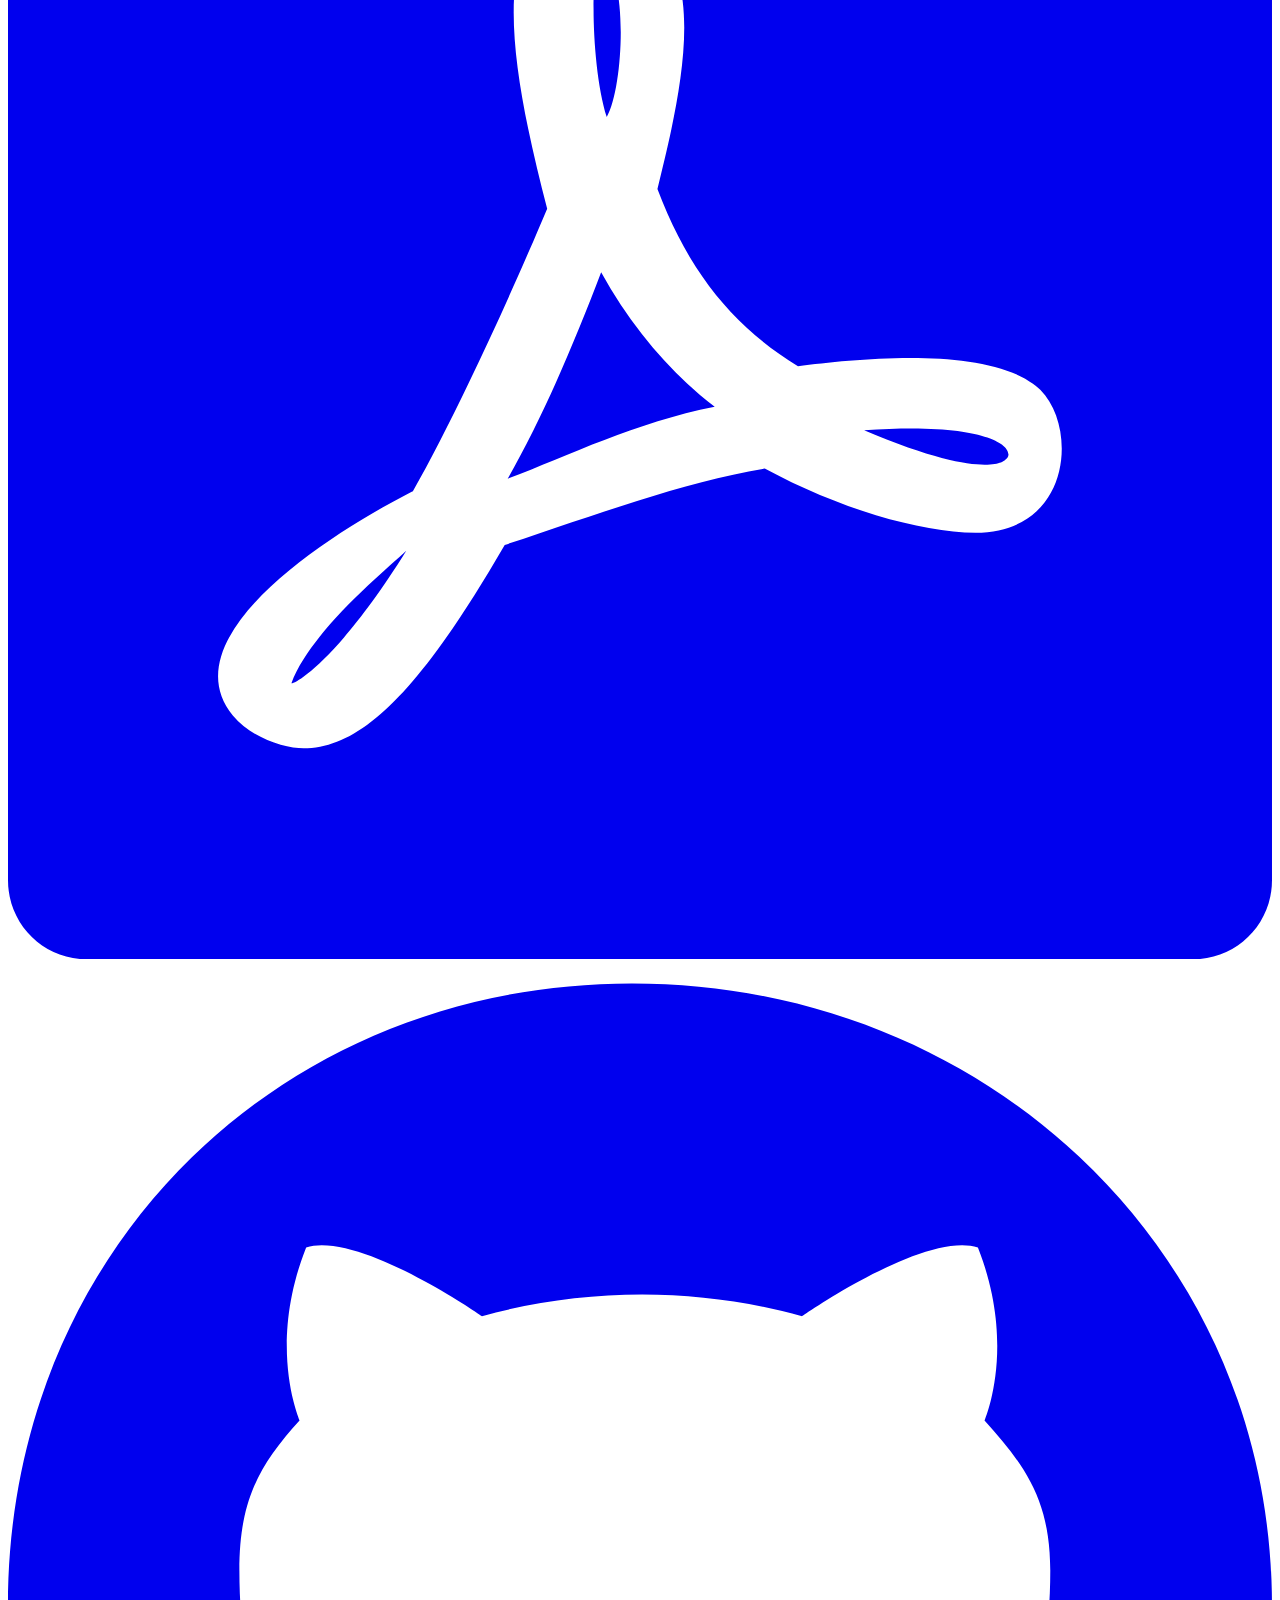
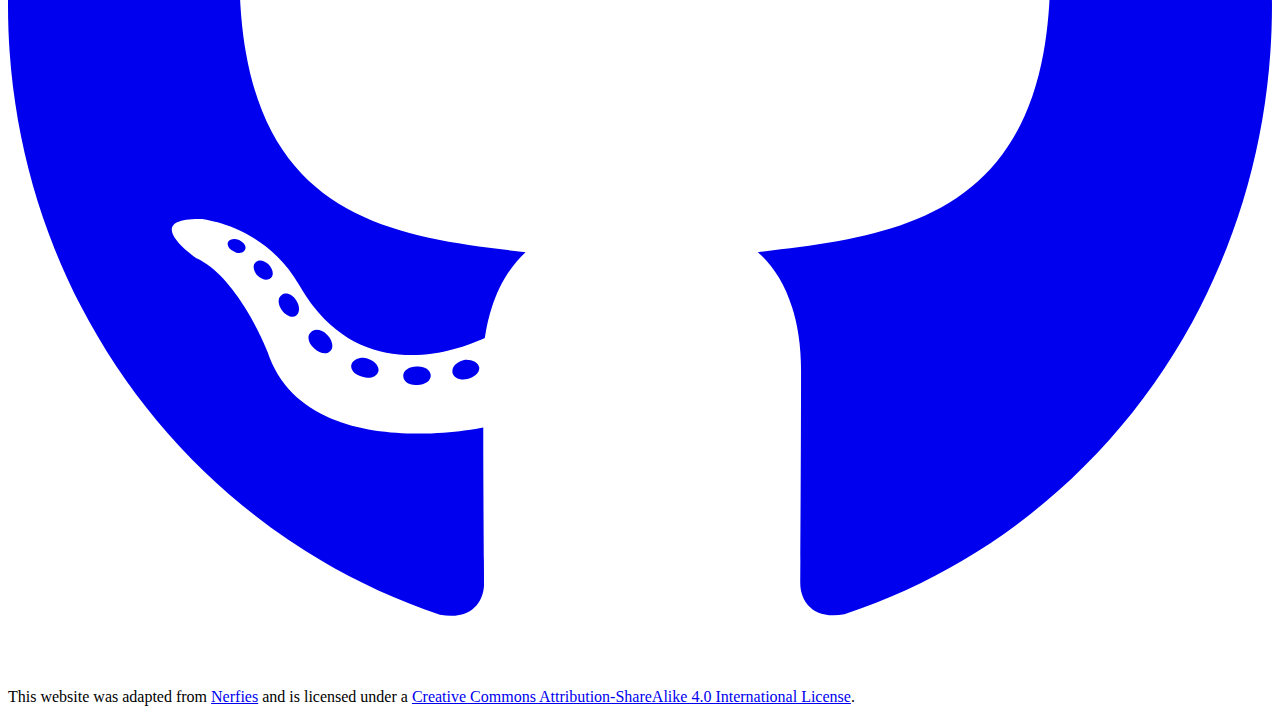
==== commit 75bcf31f: "Update index.html" ====
--- a/index.html
+++ b/index.html
@@ -72,7 +72,7 @@
           <h2 class="title is-5 publlication-title">WACV 2025</h2>
           <div class="is-size-5 publication-authors">
             <span class="author-block">
-              <a href="https://www.linkedin.com/in/dr-deepti-rawat/&amp;hl=en">Deepti Rawat</a><sup>*</sup>,</span>
+              <a href="https://www.linkedin.com/in/dpt-xyz/&amp;hl=en">Deepti Rawat</a><sup>*</sup>,</span>
             <span class="author-block">
               <a href="https://www.linkedin.com/in/keshavgupta06/">Keshav Gupta</a><sup>*</sup>,</span>
             <span class="author-block">
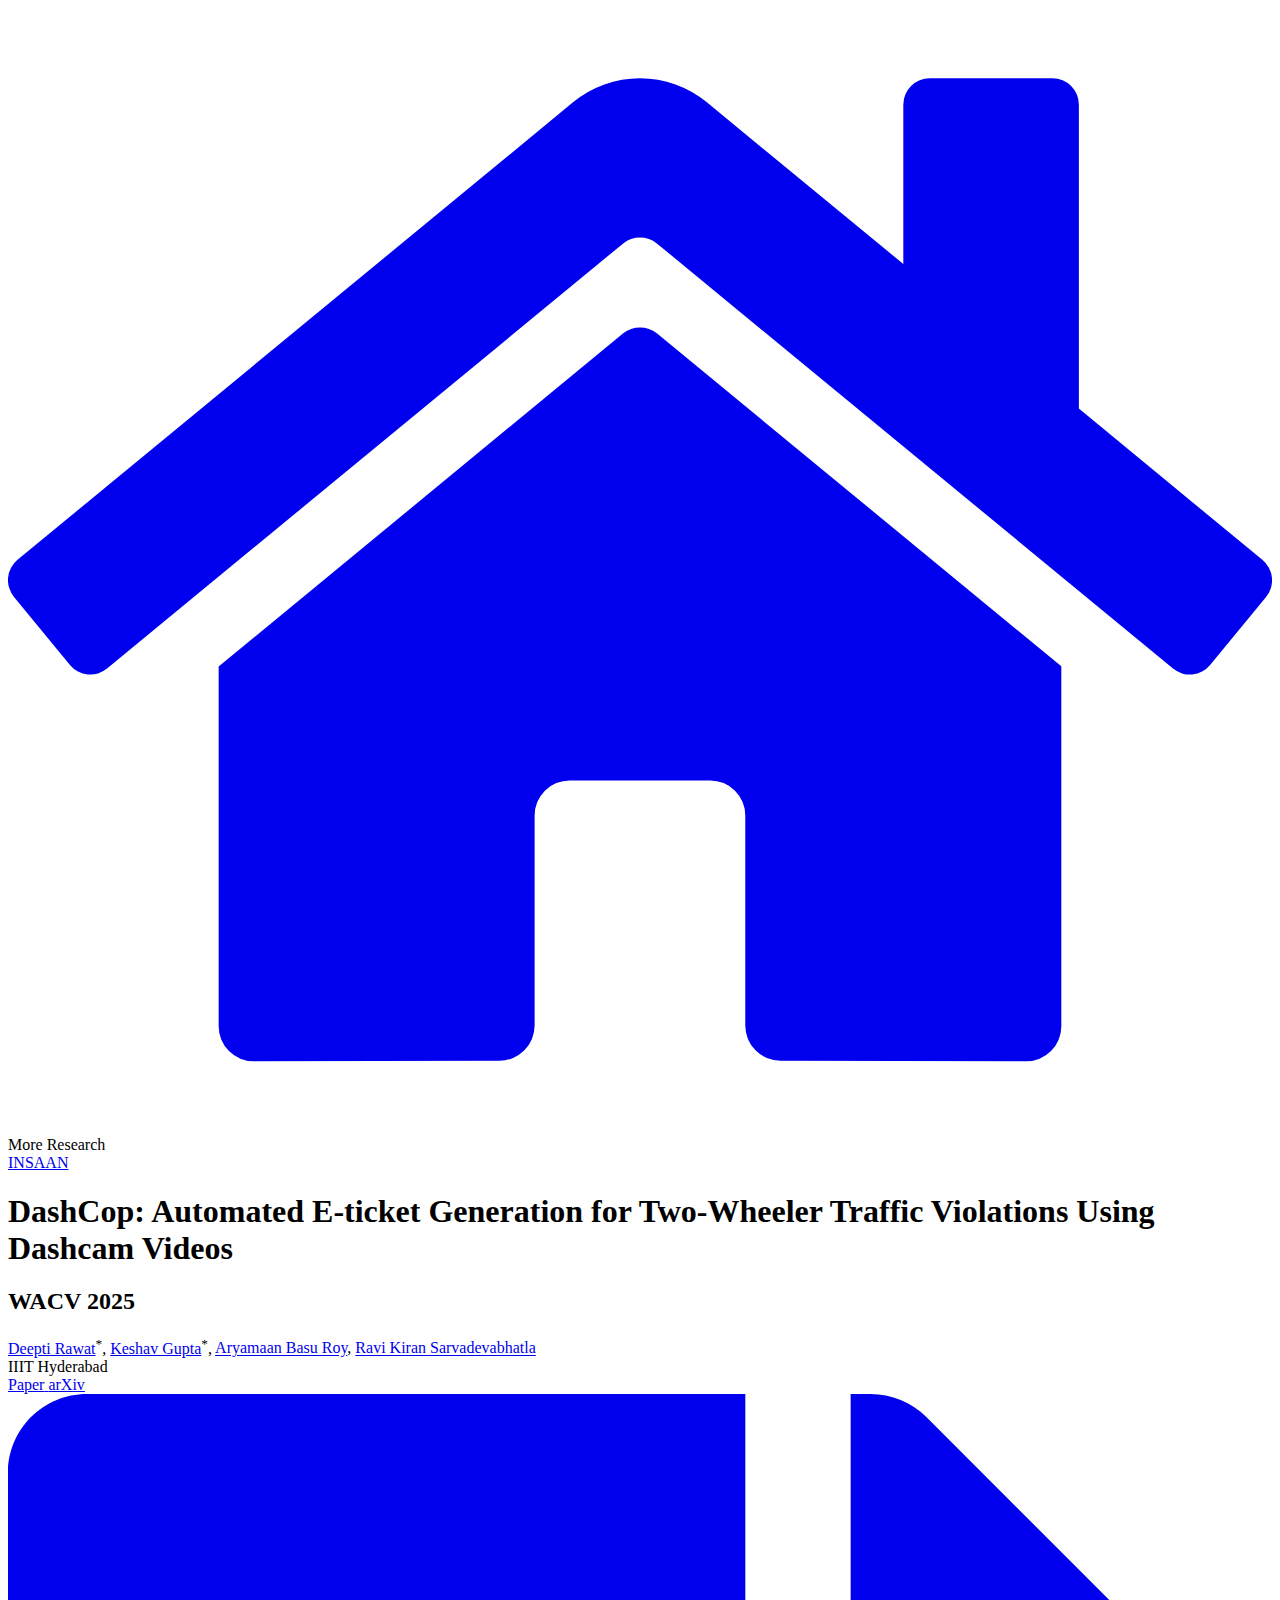
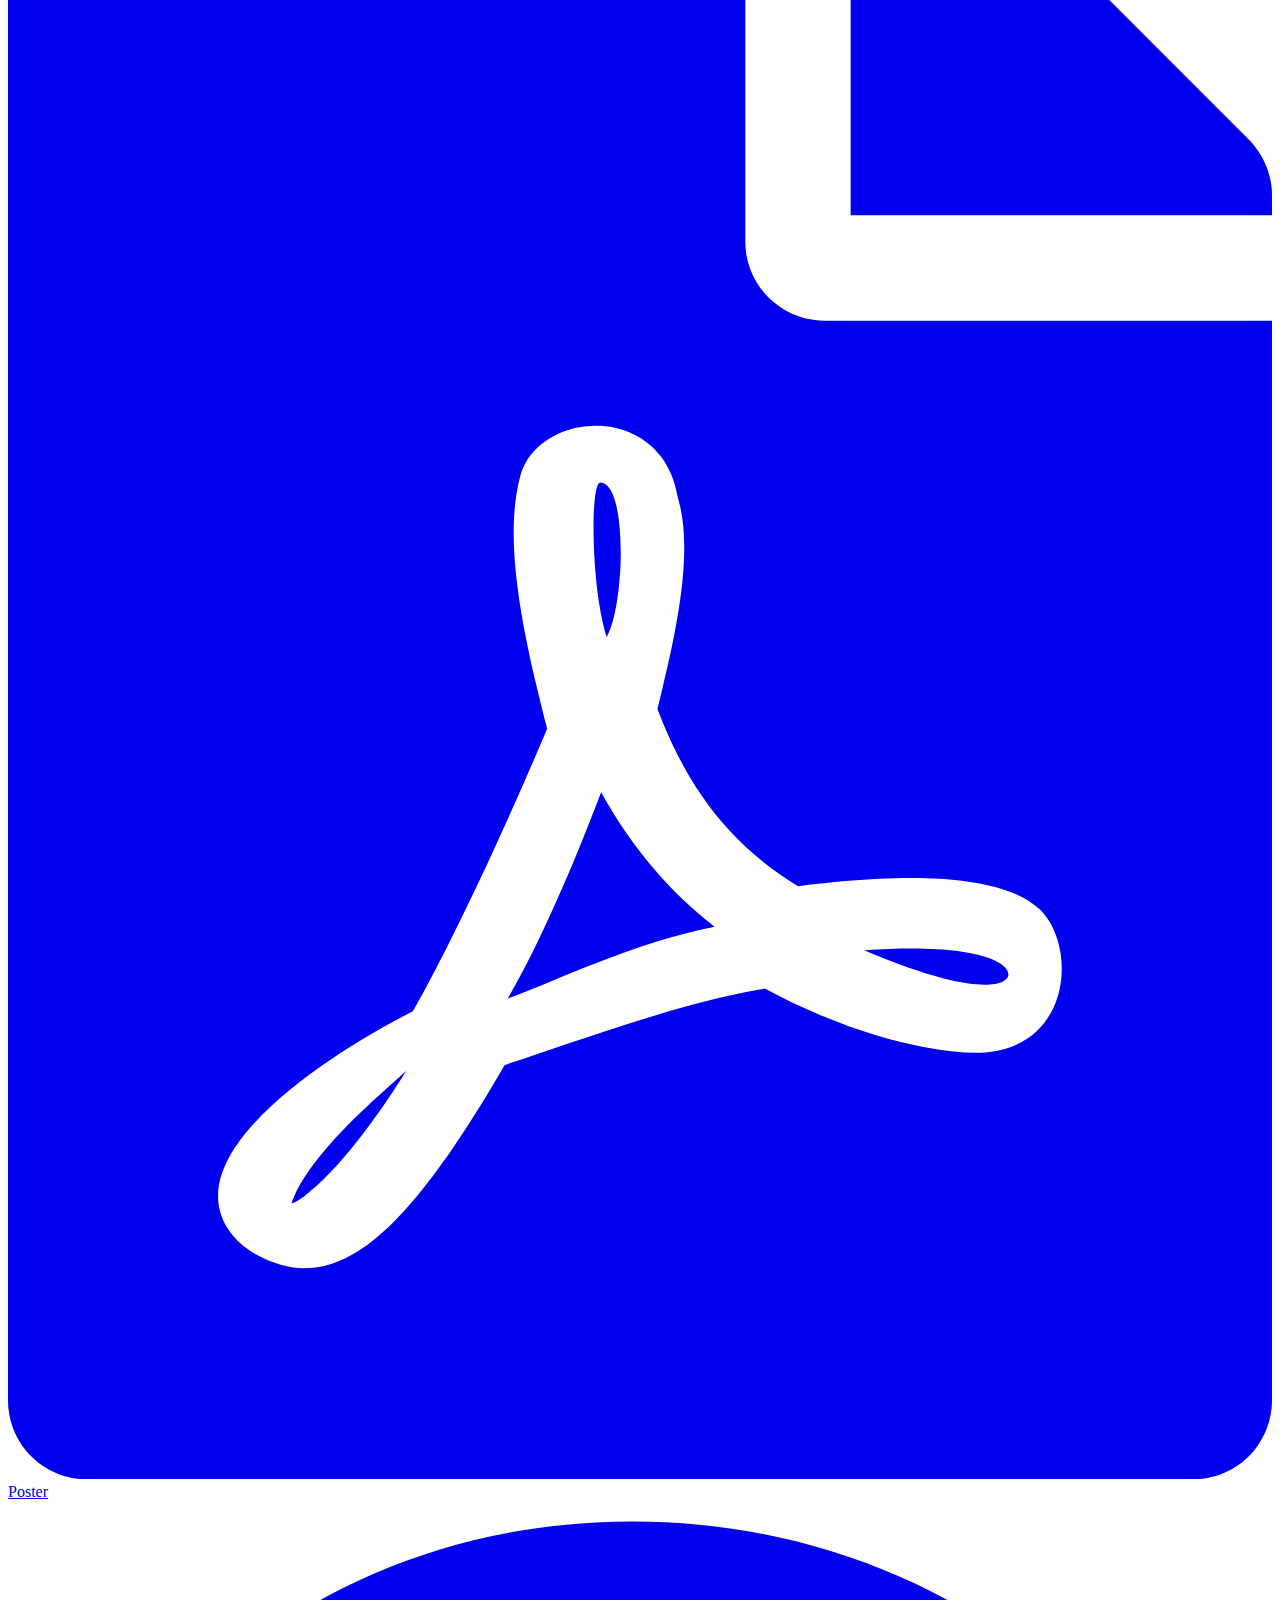
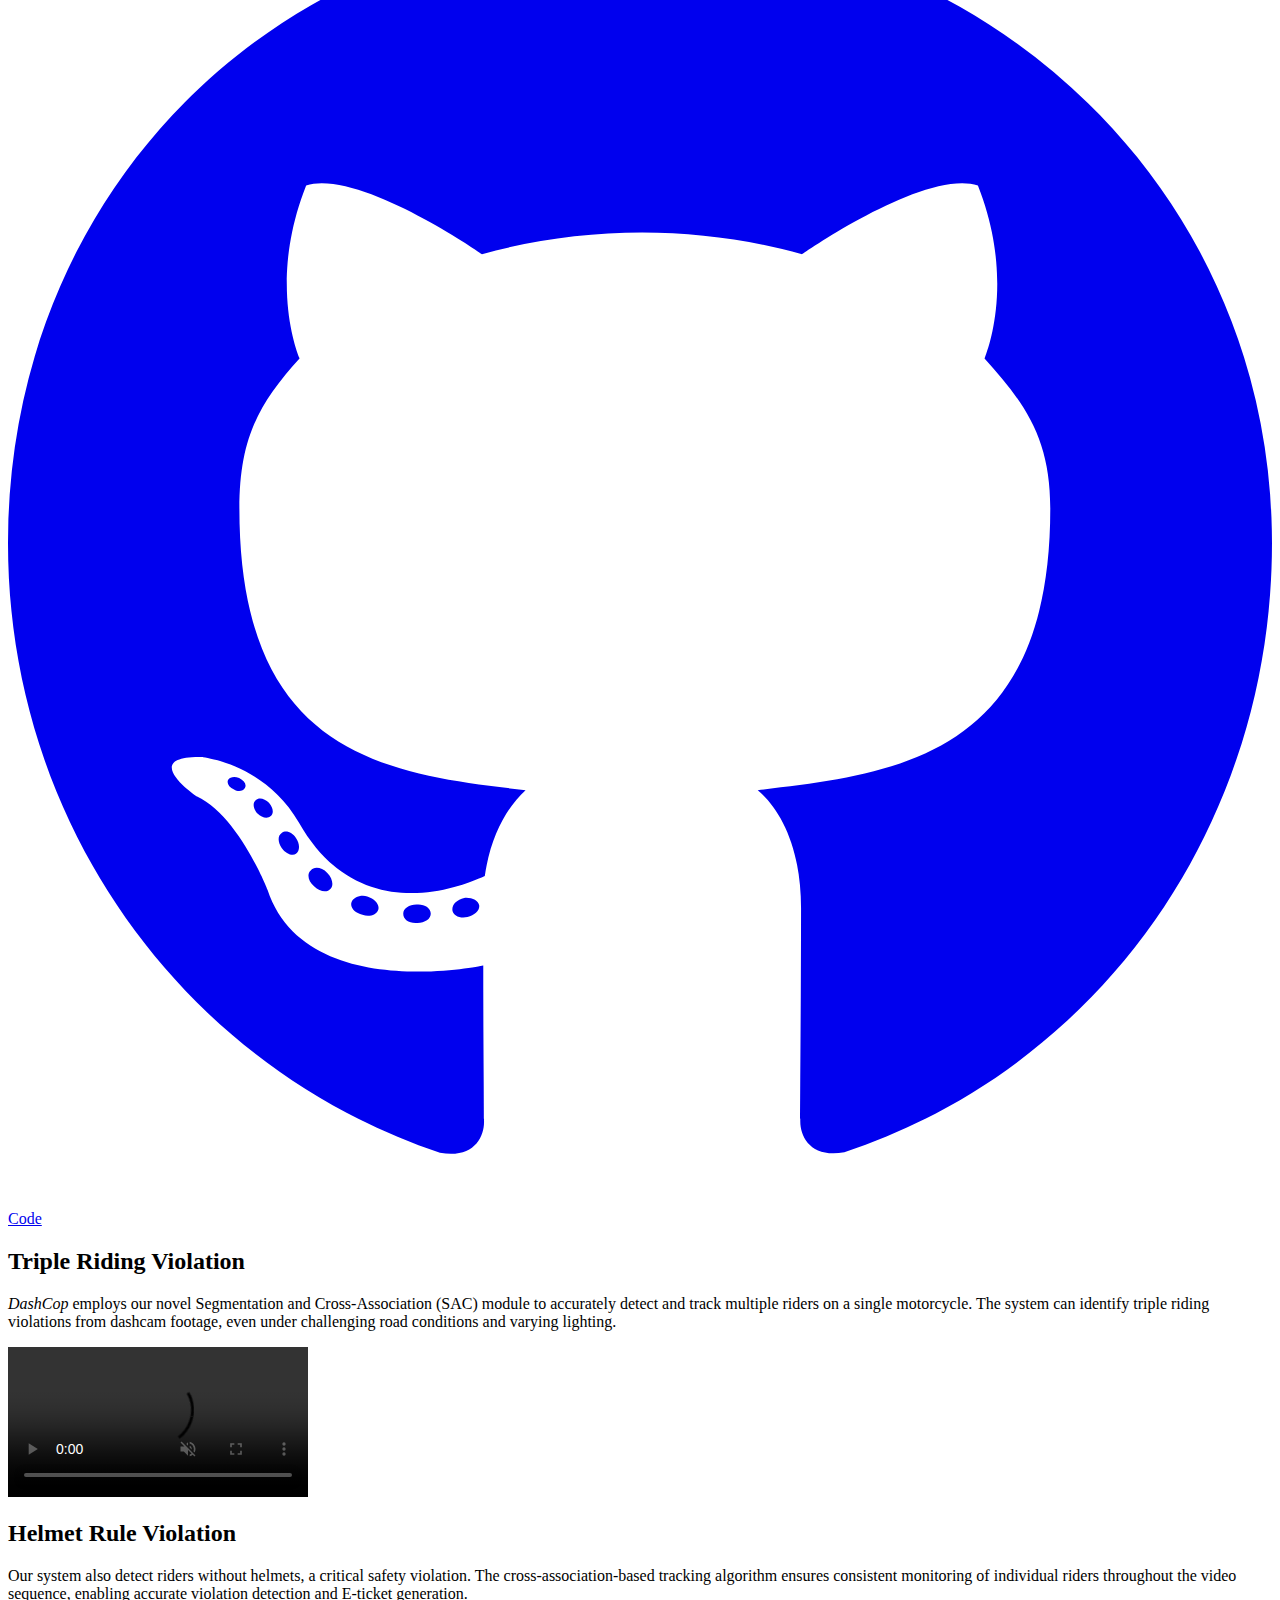
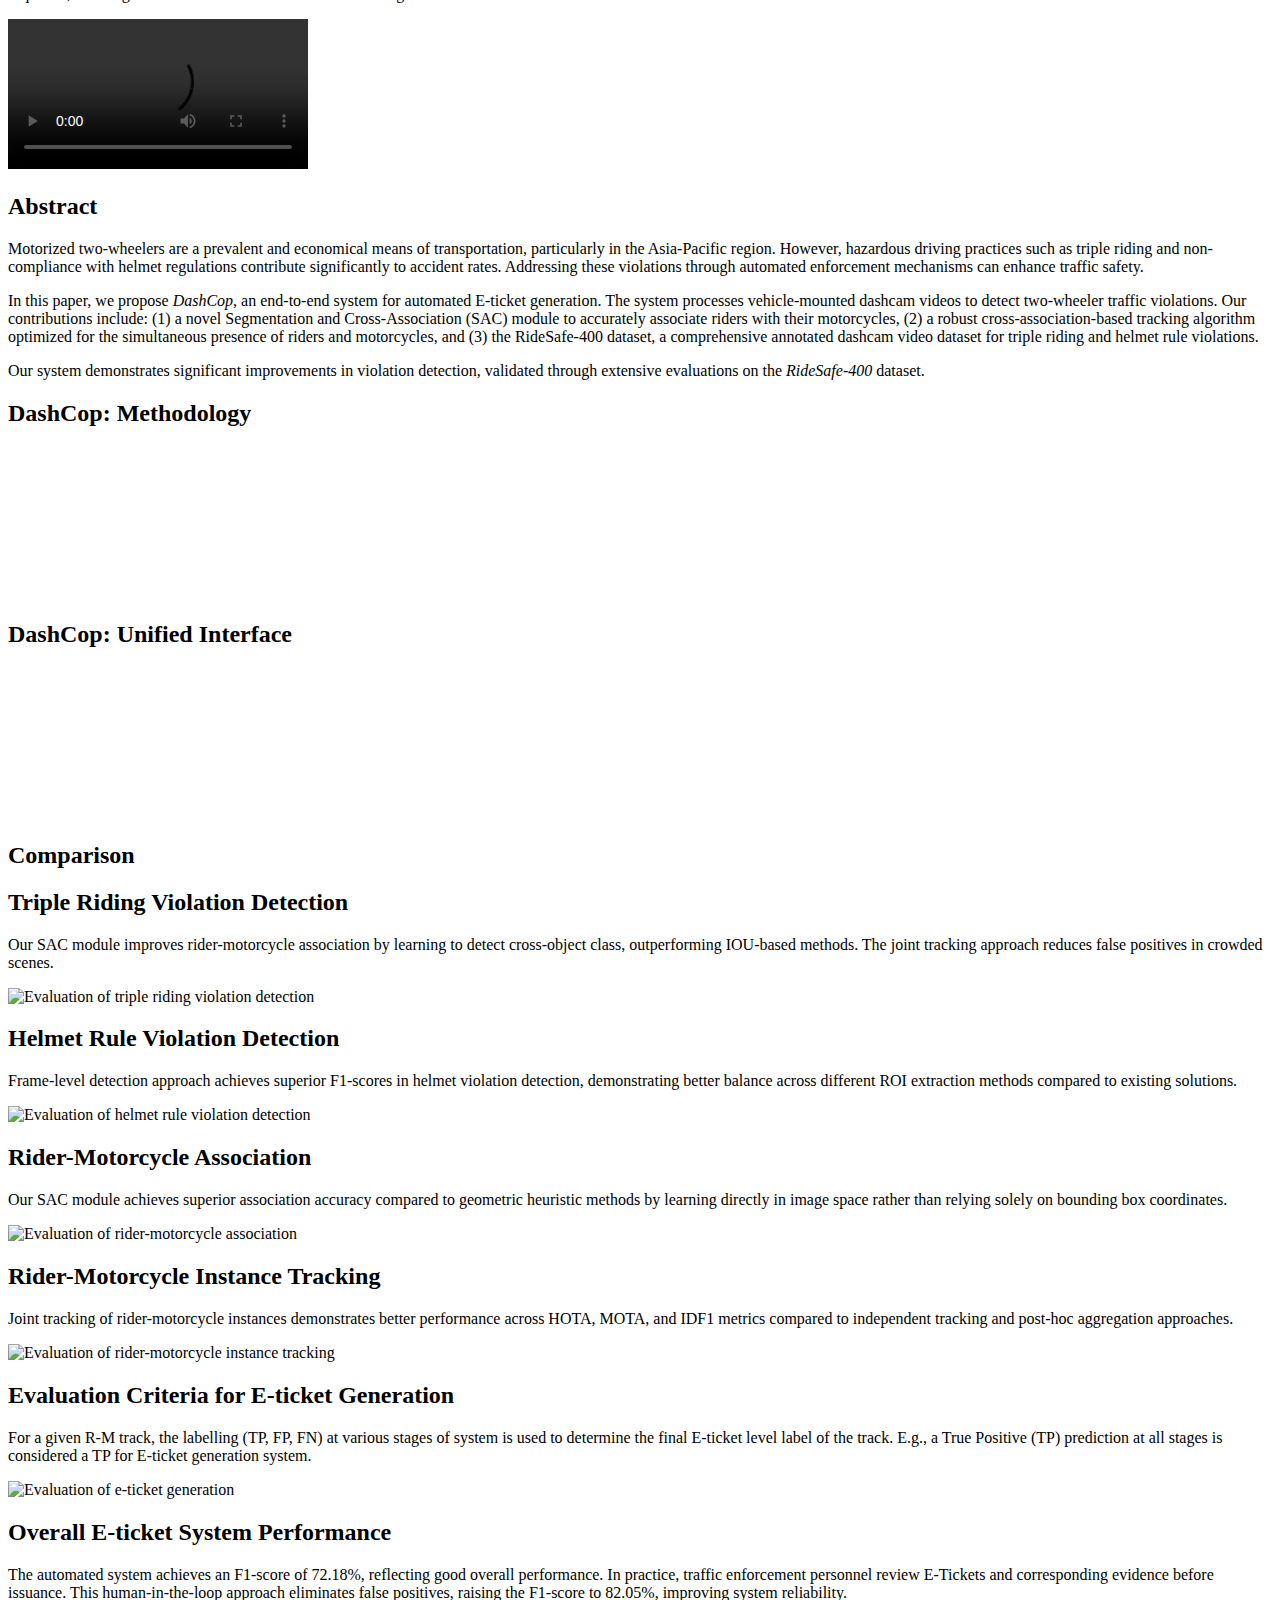
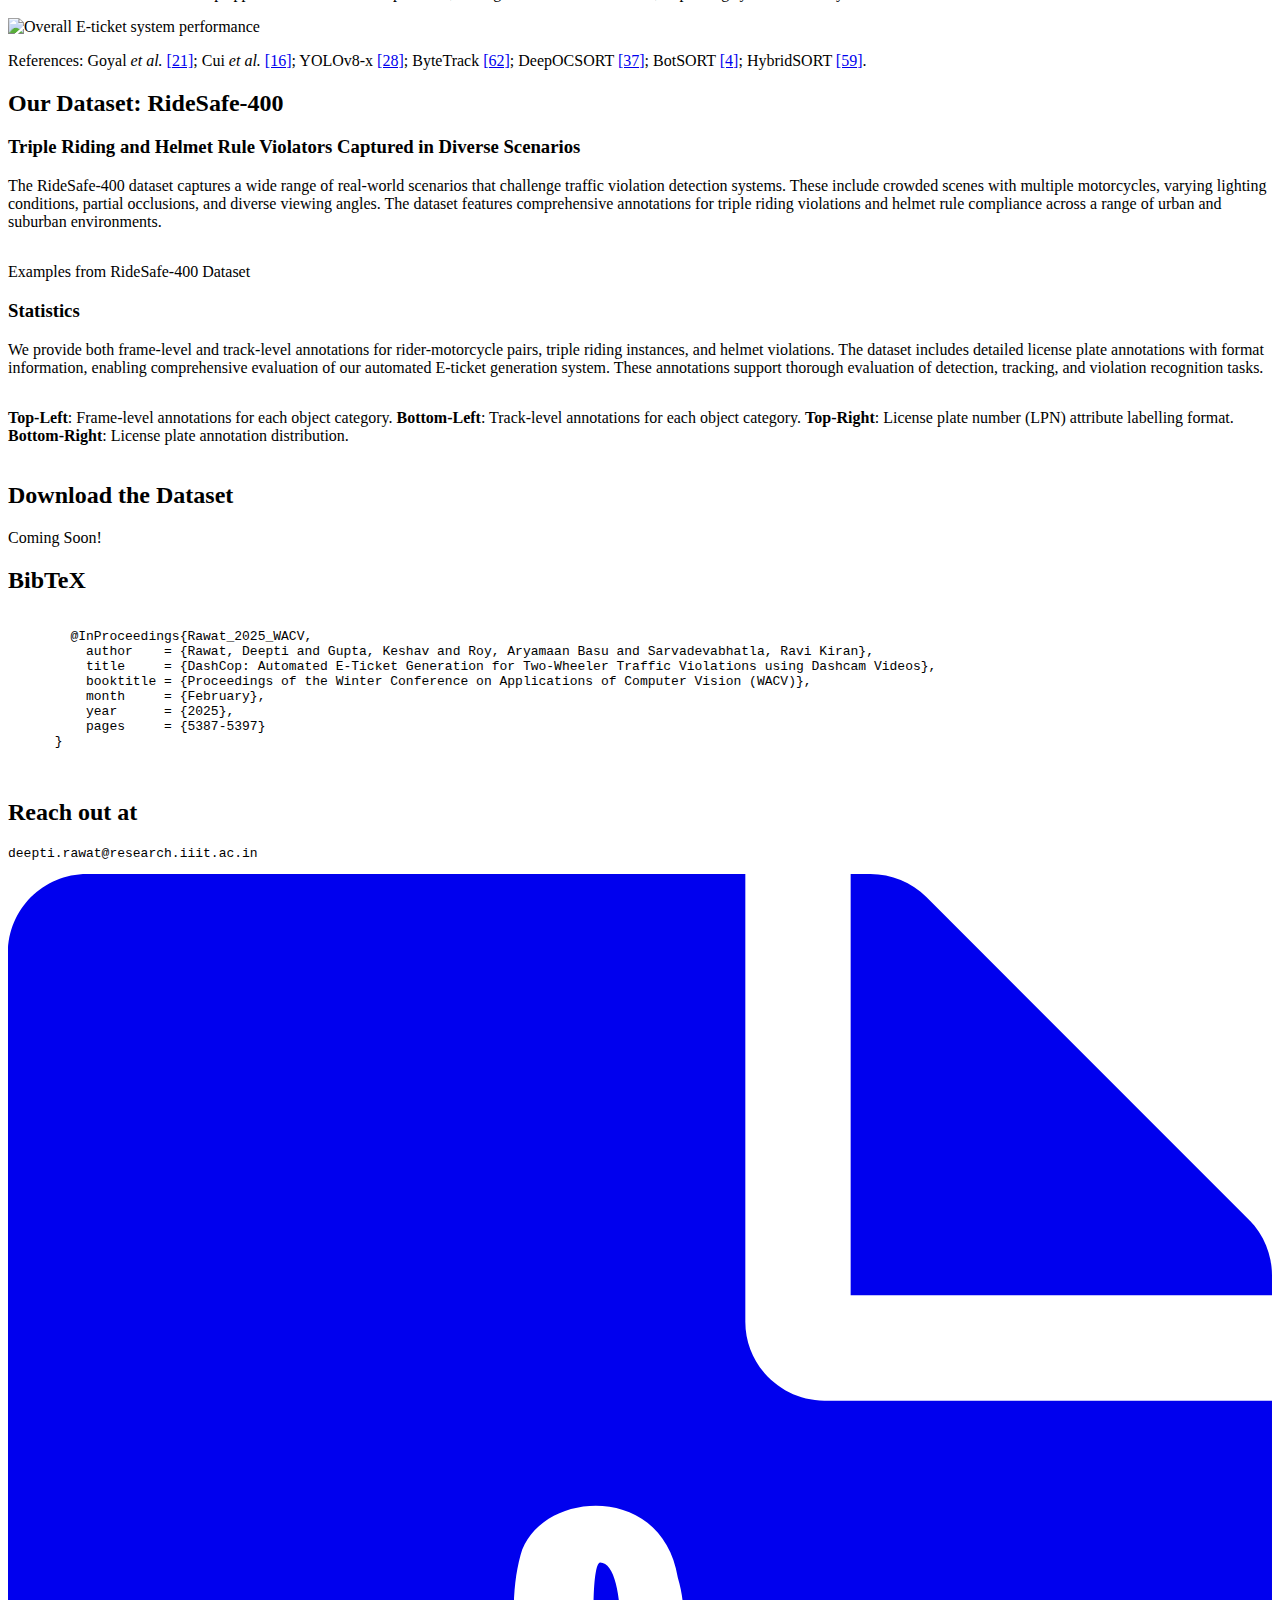
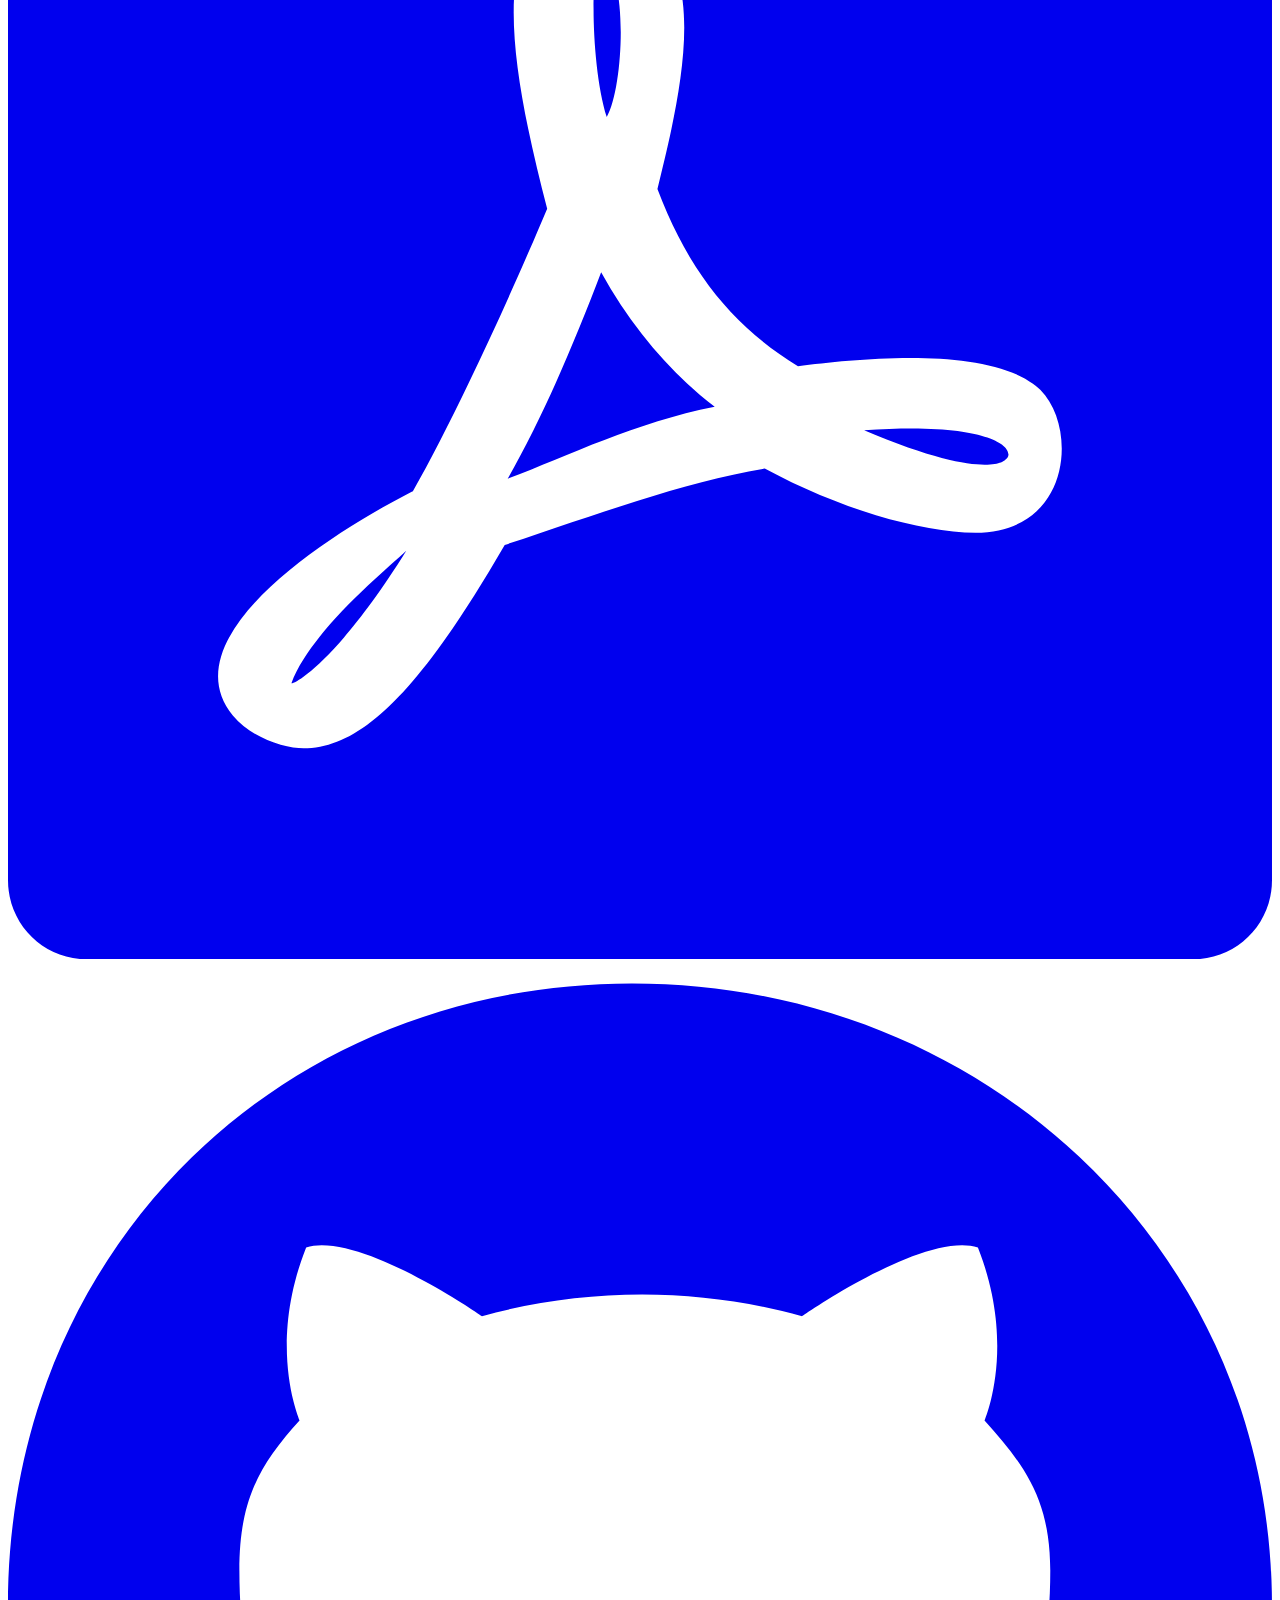
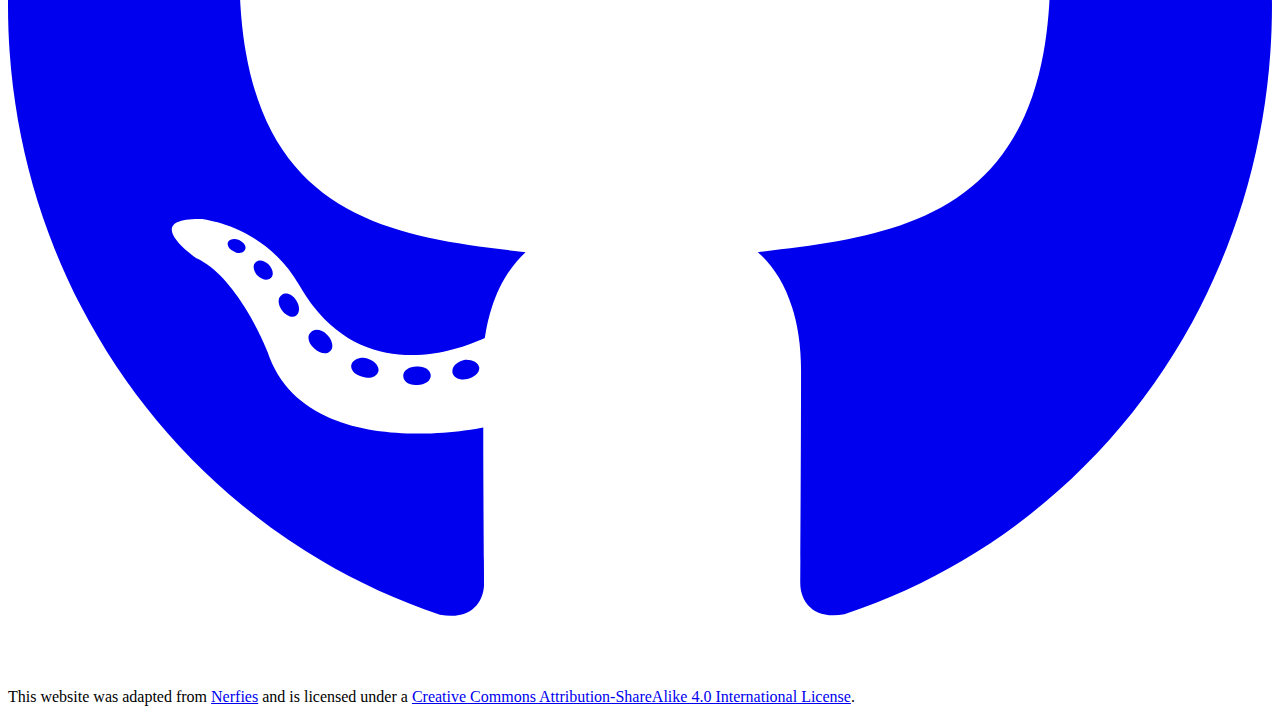
==== commit 926004c3: "Update index.html" ====
--- a/index.html
+++ b/index.html
@@ -30,7 +30,6 @@
 </head>
 <body>
 
-  <!-- IDD-X -->
 <nav class="navbar" role="navigation" aria-label="main navigation">
   <div class="navbar-brand">
     <a role="button" class="navbar-burger" aria-label="menu" aria-expanded="false">
@@ -62,7 +61,6 @@
   </div>
 </nav>
 
-<!-- IDD-X -->
 <section class="hero">
   <div class="hero-body">
     <div class="container is-max-desktop">
